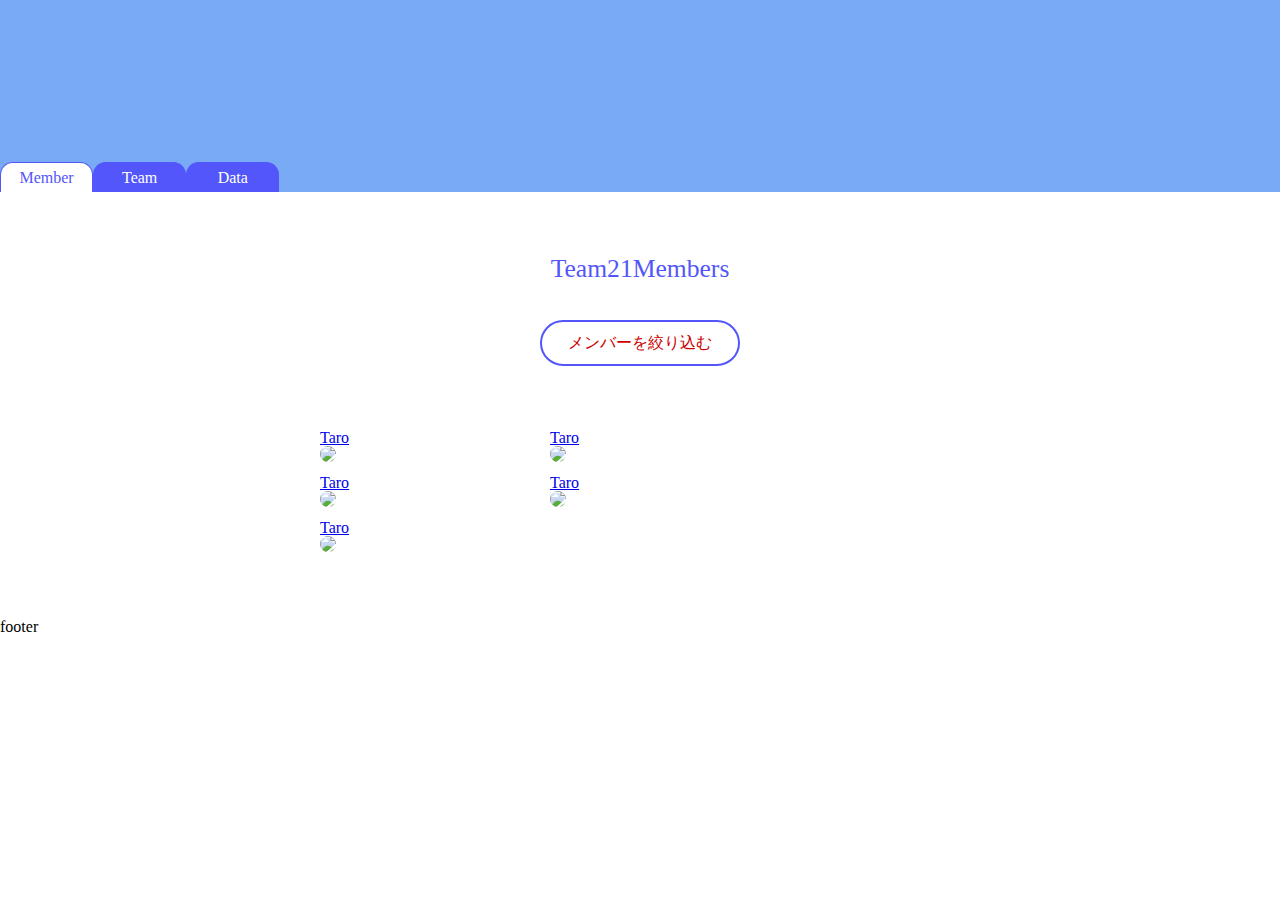
==== html/index.html @ c1cf06aa "Merge pull request #3 from maikawaoka/fix/carousel" ====
<!DOCTYPE html>
<html lang="ja">
<head>
  <meta charset="UTF-8">
  <meta name="description" content="シアトルコンサルティング内定者紹介サイト2021" />
  <meta name="keywords" content="シアトルコンサルティング,エンジニア,新卒,採用" />
  <meta name="viewport" content="width=device-width, initial-scale=1.0">
  <meta http-equiv="X-UA-Compatible" content="ie=edge">
  <title>内定者紹介サイト ｜ シアトルコンサルティング株式会社</title>
  <link href="https://fonts.googleapis.com/earlyaccess/notosansjp.css" rel="stylesheet">
  <link rel="stylesheet" href="../css/reset.css">
  <link rel="stylesheet" type="text/css" href="../css/slick.css"/>
  <link rel="stylesheet" type="text/css" href="../css/slick-theme.css"/>
  <link rel="stylesheet" href="../css/style.css">
</head>
<body>
  <!-- header -->
  <header>
    <!-- tab -->
    <div class="tab-area">
      <ul class="tab-group">
        <li id="tab1" class="tab is-active">Member</li>
        <li id="tab2" class="tab">Team</li>
        <li id="tab3" class="tab">Data</li>
      </ul>
    </div>
  </header>
  <!-- member -->
  <div class="tab-content is-show tab1">
    <!-- title -->
    <div class="title">Team21Members</div>
    <!-- filter -->
    <div class="filter-area">
      <div id="modal-open" class="filter-button">メンバーを絞り込む</div>
      <!-- modal -->
      <div id="modal-main">
        <button id="modal-close">閉じる</button>
        <div class="tag-title">出身</div>
        <ul class="tags">
          <li class="birthplace" id="hokkaido">北海道</li>
          <li class="birthplace" id="tohoku">東北</li>
          <li class="birthplace" id="kanto">関東</li>
          <li class="birthplace" id="chubu">中部</li>
          <li class="birthplace" id="kinki">近畿</li>
          <li class="birthplace" id="chugoku">中国</li>
          <li class="birthplace" id="shikoku">四国</li>
          <li class="birthplace" id="kyusyu">九州</li>
        </ul>
        <div class="tag-title">文理</div>
        <ul class="tags">
          <li class="bunri" id="bunkei">文系</li>
          <li class="bunri" id="rikei">理系</li>
        </ul>
        <div class="tag-title">プログラミング経験</div>
        <ul class="tags">
          <li class="programing" id="ari">あり</li>
          <li class="programing" id="nashi">なし</li>
        </ul>
        <button class="clear">条件をクリア</button>
        <button class="sort">該当メンバーを見る</button>
      </div>
    </div>
    <div class="filter-result">
      <a href="person/person01.html" class="member person-img kanto bunkei ari">
        <div class="person">
        <p class="member-name">Taro</p>
        </div>
        <img class="person-image" src="../image/person.png">
      </a>
      <a href="person/person01.html" class="member person-img kinki bunkei nashi">
        <div class="person">
        <p class="member-name">Taro</p>
        </div>
        <img class="person-image" src="../image/person.png">
      </a>
      <a href="person/person01.html" class="member person-img tohoku rikei ari">
        <div class="person">
        <p class="member-name">Taro</p>
        </div>
        <img class="person-image" src="../image/person.png">
      </a>
      <a href="person/person01.html" class="member person-img kanto rikei ari">
        <div class="person">
        <p class="member-name">Taro</p>
        </div>
        <img class="person-image" src="../image/person.png">
      </a>
      <a href="person/person01.html" class="member person-img kanto bunkei nashi">
        <div class="person">
        <p class="member-name">Taro</p>
        </div>
        <img class="person-image" src="../image/person.png">
      </a>
    </div>
  </div>
  <!-- team -->
  <div class="tab-content tab2">
    <div class="title">Team21Teams</div>
    <div class="team-list">
      <div class="team">
        <img class="team-image" src="../image/person.png">
        <a href="person/person01.html" class="go-details">
          <img src="../image/arrow_up.png">
        </a>
        <div class="explaination">
          <p class="team-name right">西日本</p>
          <p class="description">△△で〇〇なチームです！</p>
        </div>
      </div>
      <div class="team">
        <div class="explaination">
          <p class="team-name left">ぽんぽん本舗</p>
          <p class="description">△△で〇〇なチームです！</p>
        </div>
        <img class="team-image" src="../image/person.png">
        <a href="person/person01.html" class="go-details">
          <img src="../image/arrow_up.png">
        </a>
      </div>
      <div class="team">
        <img class="team-image" src="../image/person.png">
        <a href="person/person01.html" class="go-details">
          <img src="../image/arrow_up.png">
        </a>
        <div class="explaination">
          <p class="team-name right">Arcobaleno</p>
          <p class="description">△△で〇〇なチームです！</p>
        </div>
      </div>
      <div class="team">
        <div class="explaination">
          <p class="team-name left">Blueocean</p>
          <p class="description">△△で〇〇なチームです！</p>
        </div>
        <img class="team-image" src="../image/person.png">
        <a href="person/person01.html" class="go-details">
          <img src="../image/arrow_up.png">
        </a>
      </div>
      <div class="team">
        <img class="team-image" src="../image/person.png">
        <a href="person/person01.html" class="go-details">
          <img src="../image/arrow_up.png">
        </a>
        <div class="explaination">
          <p class="team-name right">きらきら星</p>
          <p class="description">△△で〇〇なチームです！</p>
        </div>
      </div>
      <div class="team">
        <div class="explaination">
          <p class="team-name left">世界進出</p>
          <p class="description">△△で〇〇なチームです！</p>
        </div>
        <img class="team-image" src="../image/person.png">
        <a href="person/person01.html" class="go-details">
          <img src="../image/arrow_up.png">
        </a>
      </div>
    </div>
    <!-- <div class="carousel-area">
      <ul class="center slider">
        <li><a href="#"><img src="../image/person.png" alt="image01"></a></li>
        <li><a href="#"><img src="../image/person.png" alt="image02"></a></li>
        <li><a href="#"><img src="../image/person.png" alt="image03"></a></li>
        <li><a href="#"><img src="../image/person.png" alt="image04"></a></li>
        <li><a href="#"><img src="../image/person.png" alt="image05"></a></li>
        <li><a href="#"><img src="../image/person.png" alt="image06"></a></li>
        <li><a href="#"><img src="../image/person.png" alt="image07"></a></li>
        <li><a href="#"><img src="../image/person.png" alt="image08"></a></li>
      </ul>
    </div> -->
    <section class="center slider">
      <div>
        <a href="#"><img src="../image/person.png" alt="image01"></a>
      </div>
      <div>
        <a href="#"><img src="../image/person.png" alt="image01"></a>
      </div>
      <div>
        <a href="#"><img src="../image/person.png" alt="image01"></a>
      </div>
      <div>
        <a href="#"><img src="../image/person.png" alt="image01"></a>
      </div>
      <div>
        <a href="#"><img src="../image/person.png" alt="image01"></a>
      </div>
      <!-- <div>
        <img src="http://placehold.it/350x300?text=6">
      </div>
      <div>
        <img src="http://placehold.it/350x300?text=7">
      </div>
      <div>
        <img src="http://placehold.it/350x300?text=8">
      </div>
      <div>
        <img src="http://placehold.it/350x300?text=9">
      </div> -->
    </section>
  </div>
  <!-- data -->
  <div class="tab-content tab3">
    <div class="title">Team21Data</div>
  </div>
  <a href="#" class="arrow-up">
    <img src="../image/arrow_up.png">
  </a>
  <!-- footer -->
  <footer>footer</footer>
  <script src="https://code.jquery.com/jquery-2.2.0.min.js" type="text/javascript"></script>
  <script type="text/javascript" src="../js/slick.js"></script>
  <script src="../js/common.js"></script>
</body>
</html>
---- css/style.css ----
/******************************************************************************
  header
*******************************************************************************/

header {
  height: 15vw;
  background-color: rgb(120, 170, 245);
  position: relative;
}

.tab-area {
  bottom: 0;
  position: absolute;
  left: 0;
}

.tab-group {
  display: flex;
}

.tab {
  display: flex;
  justify-content: center;
  width: calc(100% / 3);
  cursor: pointer;
  border: 0.1vw solid rgb(83, 86, 250);
  border-bottom: none;
  border-radius: 1vw 1vw 0 0;
  padding: 0.5vw 2vw;
  color: white;
  background: rgb(83, 86, 250);
}

.tab.is-active {
  color: rgb(83, 86, 250);
  background: white;
}

/******************************************************************************
  contents
*******************************************************************************/

.tab-content {
  height: 100%;
  display: none;
  margin: 5vw 25vw;
}

.tab-content.is-show {
  display: block;
}

.tab-content .title {
  display: flex;
  justify-content: center;
  font-size: 2vw;
  color: rgb(83, 86, 250);
}

/******************************************************************************
  member
*******************************************************************************/


.filter-area {
  display: flex;
  justify-content: center;
  margin: 3vw;
}

.filter-button {
  border: 0.2vw solid rgb(83, 86, 250);
  border-radius: 25vw;
  padding: 1vw 2vw;
}

.filter-result {
  margin-top: 5vw;
  gap: 10px;
  display: grid;
  grid-template-columns: repeat(auto-fill, 220px);
}

.person-image {
  width: 10vw;
  border-radius: 25vw;
}

/******************************************************************************
  team
*******************************************************************************/
.team {
  display: flex;
  position: relative;
}

.go-details {
  margin-top: 16vw;
}

.team-image {
  width: 20vw;
  border-radius: 25vw;
}

.explaination {
  width: 30vw;
  padding-top: 5vw;
  margin: 0 5vw!important;
  text-align: center;
  height: 10vw;
}

.description {
  margin-top: 1vw;
}

.team-image.right {
  display: inline-block;
  margin-left: 10vw!important;
}

/******************************************************************************
  common
*******************************************************************************/
.main {
  min-height: 100vh;
  background-color: gray;
  background-size: cover;
  position: fixed;
  z-index: 100;
  min-width: 100vw;
  transition: all 0.5s;
  font-size: 2vw;
}

.hoge {
  transition: all 0.5s;
  background-color: red !important;
}

.d-none {
  display: none !important;
}

#modal-open {
  color: #cc0000;
}

/* モーダル コンテンツエリア */
#modal-main {
  display: none;
  width: 50vw;
  height: 30vw;
  border-radius: 1vw;
  margin: 0;
  padding: 1vw;
  background-color: #ffffff;
  color: #666666;
  font-size: 15px;
  position: fixed;
  z-index: 2;
}

.tag-title {
  background: #EDEDED;
  border-radius: 0.5vw;
}

.tags {
  display: flex!important;
}

.tags > li {
  margin: 0.6vw 0.2vw;
  padding: 0.5vw 1vw;
  border: solid 1px #EDEDED;
  border-radius: 4vw;
  font-size: 15px;
}

.tags > li.is-selected {
  border: solid 1px rgb(198, 10, 10);
}

/* モーダル 背景エリア */
#modal-bg {
  display:none;
  width:100%;
  height:100%;
  background-color: rgba(0,0,0,0.5);
  position:fixed;
  top:0;
  left:0;
  z-index: 1;
}

.arrow-up {
  display: flex;
  justify-content: center;
  align-items: center;
  padding: 1vw;
  border: 2px solid;
  border-radius: 25vw;
  position: fixed;
  bottom: 2vw;
  right: 2vw;
  opacity: 0;
  transition: all 0.65s;
}

.arrow-up.active {
  opacity: 1;
  transition: all 0.65s;
}

/******************************************************************************
  slider
*******************************************************************************/

.slider {
  width: 50%;
  margin: 100px auto;
}

.slick-slide {
  margin: 0px 20px;
}

.slick-slide img {
  width: 100%;
}

.slick-prev:before,
.slick-next:before {
  color: black;
}


.slick-slide {
  transition: all ease-in-out .3s;
  opacity: .2;
}

.slick-active {
  opacity: .5;
}

.slick-current {
  opacity: 1;
}
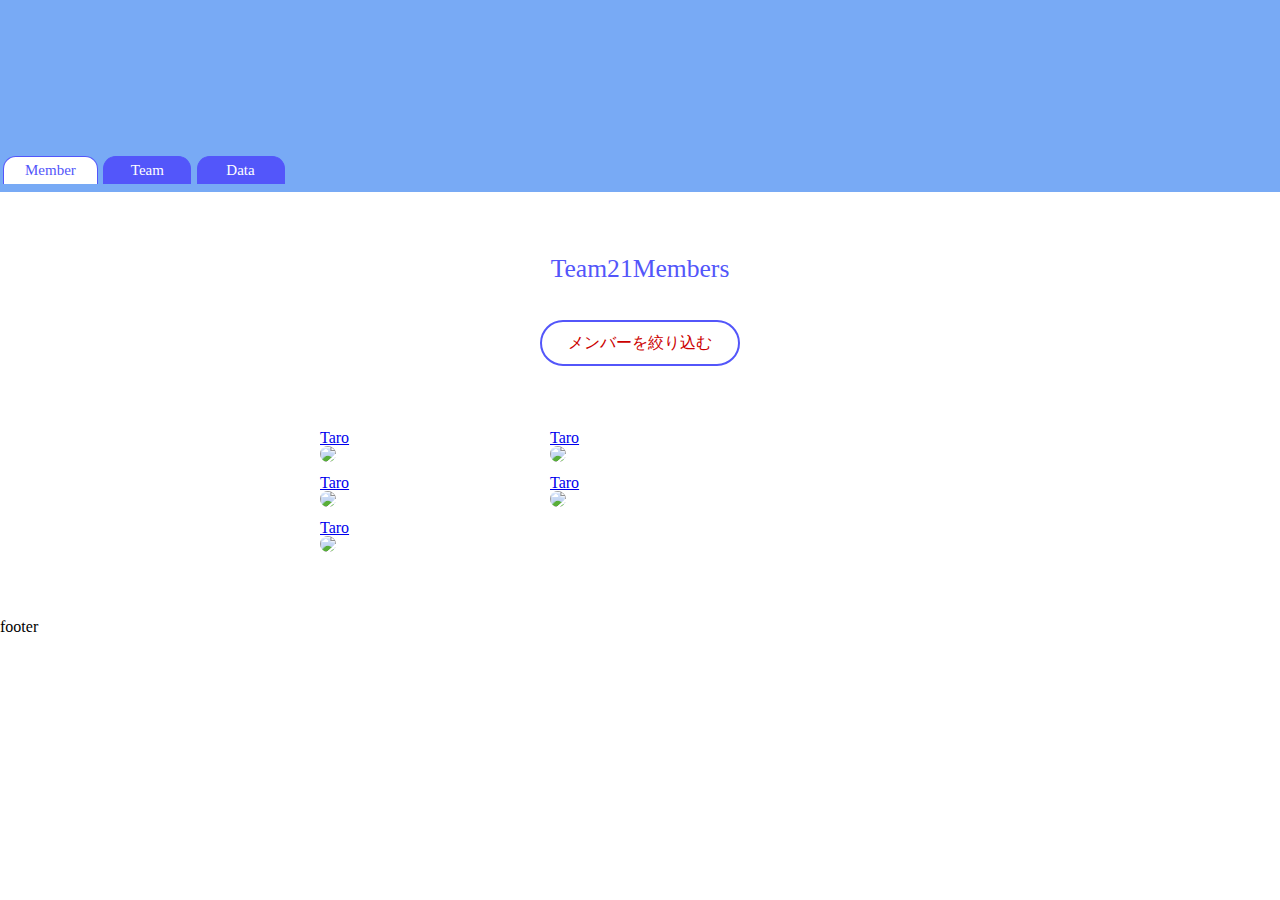
==== commit d3435ba8: "Revert "fix : carousel"" ====
--- a/html/index.html
+++ b/html/index.html
@@ -9,9 +9,9 @@
   <title>内定者紹介サイト ｜ シアトルコンサルティング株式会社</title>
   <link href="https://fonts.googleapis.com/earlyaccess/notosansjp.css" rel="stylesheet">
   <link rel="stylesheet" href="../css/reset.css">
+  <link rel="stylesheet" href="../css/style.css">
   <link rel="stylesheet" type="text/css" href="../css/slick.css"/>
   <link rel="stylesheet" type="text/css" href="../css/slick-theme.css"/>
-  <link rel="stylesheet" href="../css/style.css">
 </head>
 <body>
   <!-- header -->
@@ -158,47 +158,16 @@
         </a>
       </div>
     </div>
-    <!-- <div class="carousel-area">
-      <ul class="center slider">
-        <li><a href="#"><img src="../image/person.png" alt="image01"></a></li>
-        <li><a href="#"><img src="../image/person.png" alt="image02"></a></li>
-        <li><a href="#"><img src="../image/person.png" alt="image03"></a></li>
-        <li><a href="#"><img src="../image/person.png" alt="image04"></a></li>
-        <li><a href="#"><img src="../image/person.png" alt="image05"></a></li>
-        <li><a href="#"><img src="../image/person.png" alt="image06"></a></li>
-        <li><a href="#"><img src="../image/person.png" alt="image07"></a></li>
-        <li><a href="#"><img src="../image/person.png" alt="image08"></a></li>
-      </ul>
-    </div> -->
-    <section class="center slider">
-      <div>
-        <a href="#"><img src="../image/person.png" alt="image01"></a>
-      </div>
-      <div>
-        <a href="#"><img src="../image/person.png" alt="image01"></a>
-      </div>
-      <div>
-        <a href="#"><img src="../image/person.png" alt="image01"></a>
-      </div>
-      <div>
-        <a href="#"><img src="../image/person.png" alt="image01"></a>
-      </div>
-      <div>
-        <a href="#"><img src="../image/person.png" alt="image01"></a>
-      </div>
-      <!-- <div>
-        <img src="http://placehold.it/350x300?text=6">
-      </div>
-      <div>
-        <img src="http://placehold.it/350x300?text=7">
-      </div>
-      <div>
-        <img src="http://placehold.it/350x300?text=8">
-      </div>
-      <div>
-        <img src="http://placehold.it/350x300?text=9">
-      </div> -->
-    </section>
+    <ul class="slider">
+      <li><a href="#"><img src="../image/person.png" alt="image01"></a></li>
+      <li><a href="#"><img src="../image/person.png" alt="image02"></a></li>
+      <li><a href="#"><img src="../image/person.png" alt="image03"></a></li>
+      <li><a href="#"><img src="../image/person.png" alt="image04"></a></li>
+      <li><a href="#"><img src="../image/person.png" alt="image05"></a></li>
+      <li><a href="#"><img src="../image/person.png" alt="image06"></a></li>
+      <li><a href="#"><img src="../image/person.png" alt="image07"></a></li>
+      <li><a href="#"><img src="../image/person.png" alt="image08"></a></li>
+    </ul>
   </div>
   <!-- data -->
   <div class="tab-content tab3">
@@ -209,8 +178,8 @@
   </a>
   <!-- footer -->
   <footer>footer</footer>
-  <script src="https://code.jquery.com/jquery-2.2.0.min.js" type="text/javascript"></script>
-  <script type="text/javascript" src="../js/slick.js"></script>
+  <script src="https://ajax.googleapis.com/ajax/libs/jquery/3.2.1/jquery.min.js"></script>
+  <script type="text/javascript" src="../js/slick.min.js"></script>
   <script src="../js/common.js"></script>
 </body>
 </html>--- a/css/style.css
+++ b/css/style.css
@@ -171,15 +171,14 @@
   display: flex!important;
 }
 
-.tags > li {
+li {
   margin: 0.6vw 0.2vw;
   padding: 0.5vw 1vw;
   border: solid 1px #EDEDED;
   border-radius: 4vw;
   font-size: 15px;
 }
-
-.tags > li.is-selected {
+li.is-selected {
   border: solid 1px rgb(198, 10, 10);
 }
 
@@ -214,38 +213,21 @@
   transition: all 0.65s;
 }
 
-/******************************************************************************
-  slider
-*******************************************************************************/
-
-.slider {
-  width: 50%;
+.slider{
   margin: 100px auto;
-}
-
-.slick-slide {
-  margin: 0px 20px;
-}
-
-.slick-slide img {
+  width: 80%;
+  opacity: 0;
+  transition: 3s;
+}
+.slick-initialized{
+  opacity: 1
+}
+.slider img{
+  height: auto;
   width: 100%;
 }
-
+/*slick setting*/
 .slick-prev:before,
 .slick-next:before {
-  color: black;
-}
-
-
-.slick-slide {
-  transition: all ease-in-out .3s;
-  opacity: .2;
-}
-
-.slick-active {
-  opacity: .5;
-}
-
-.slick-current {
-  opacity: 1;
-}
+  color: #000 !important;
+}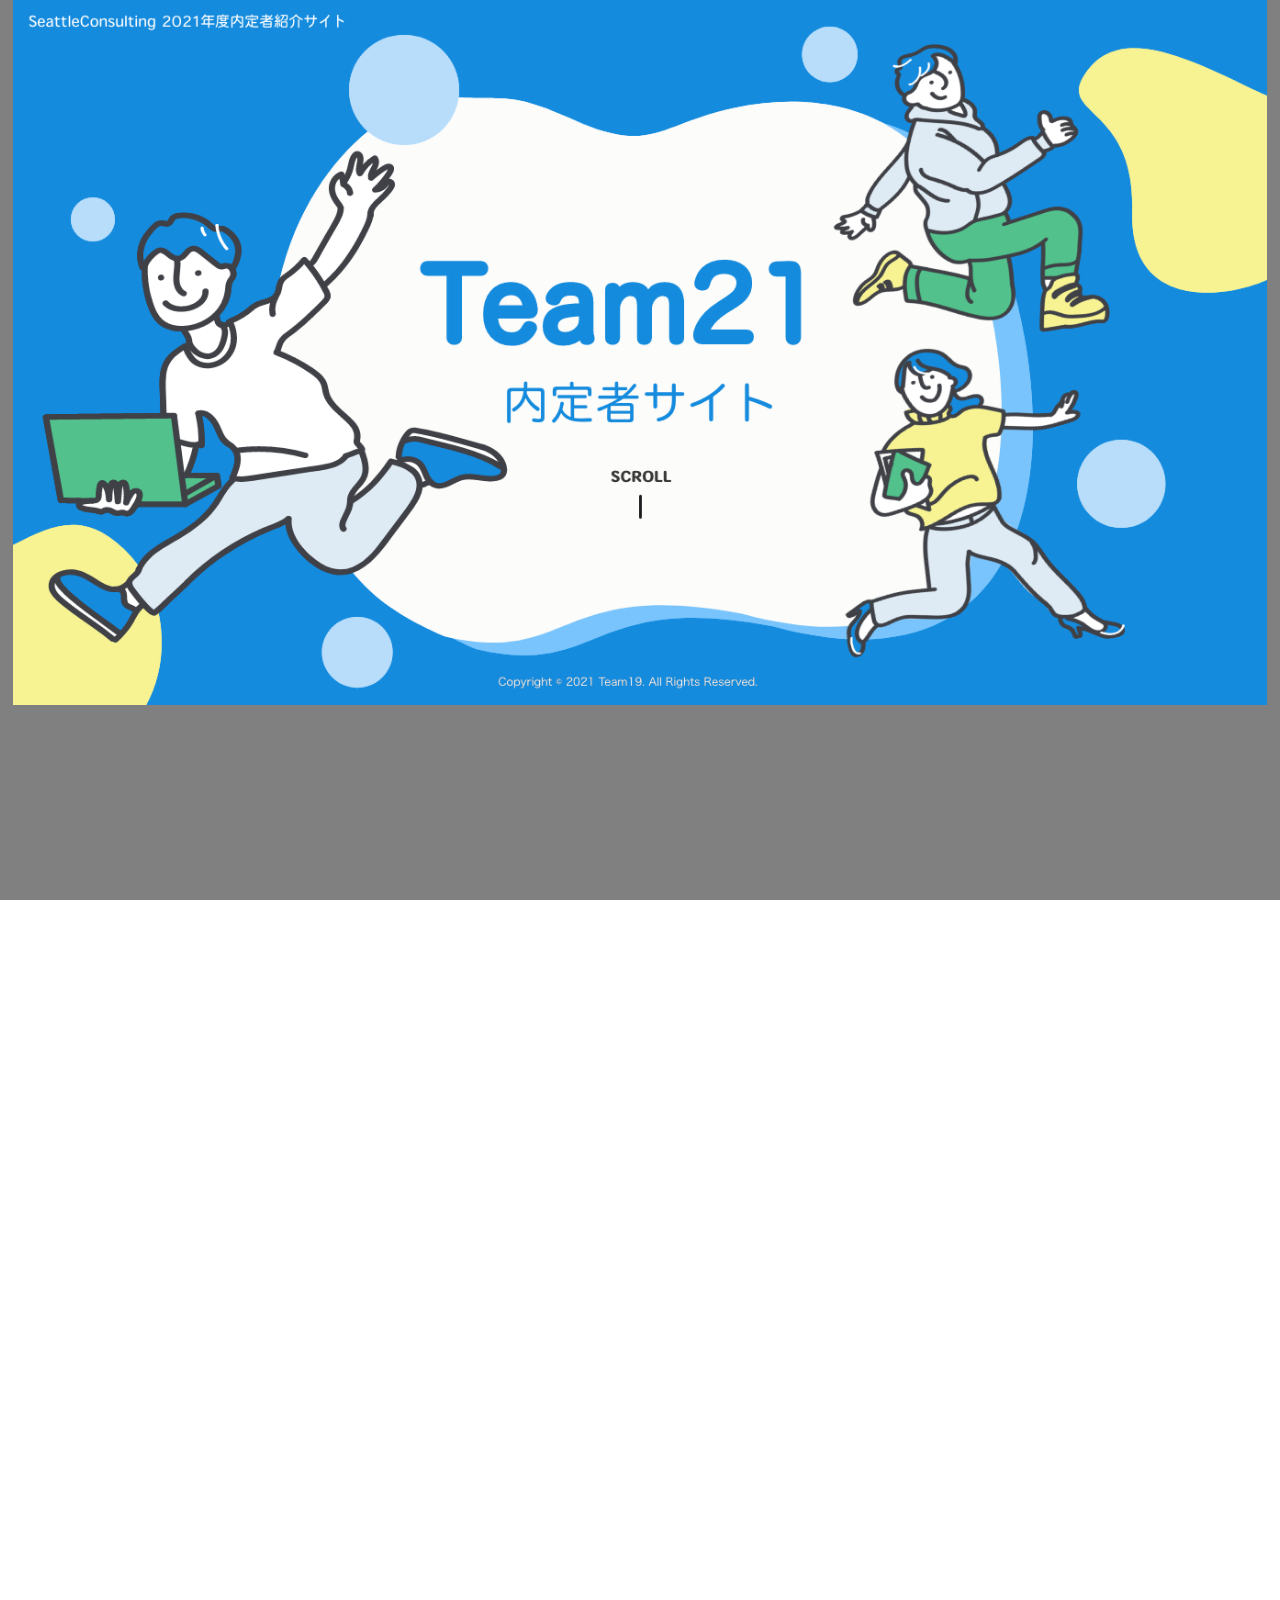
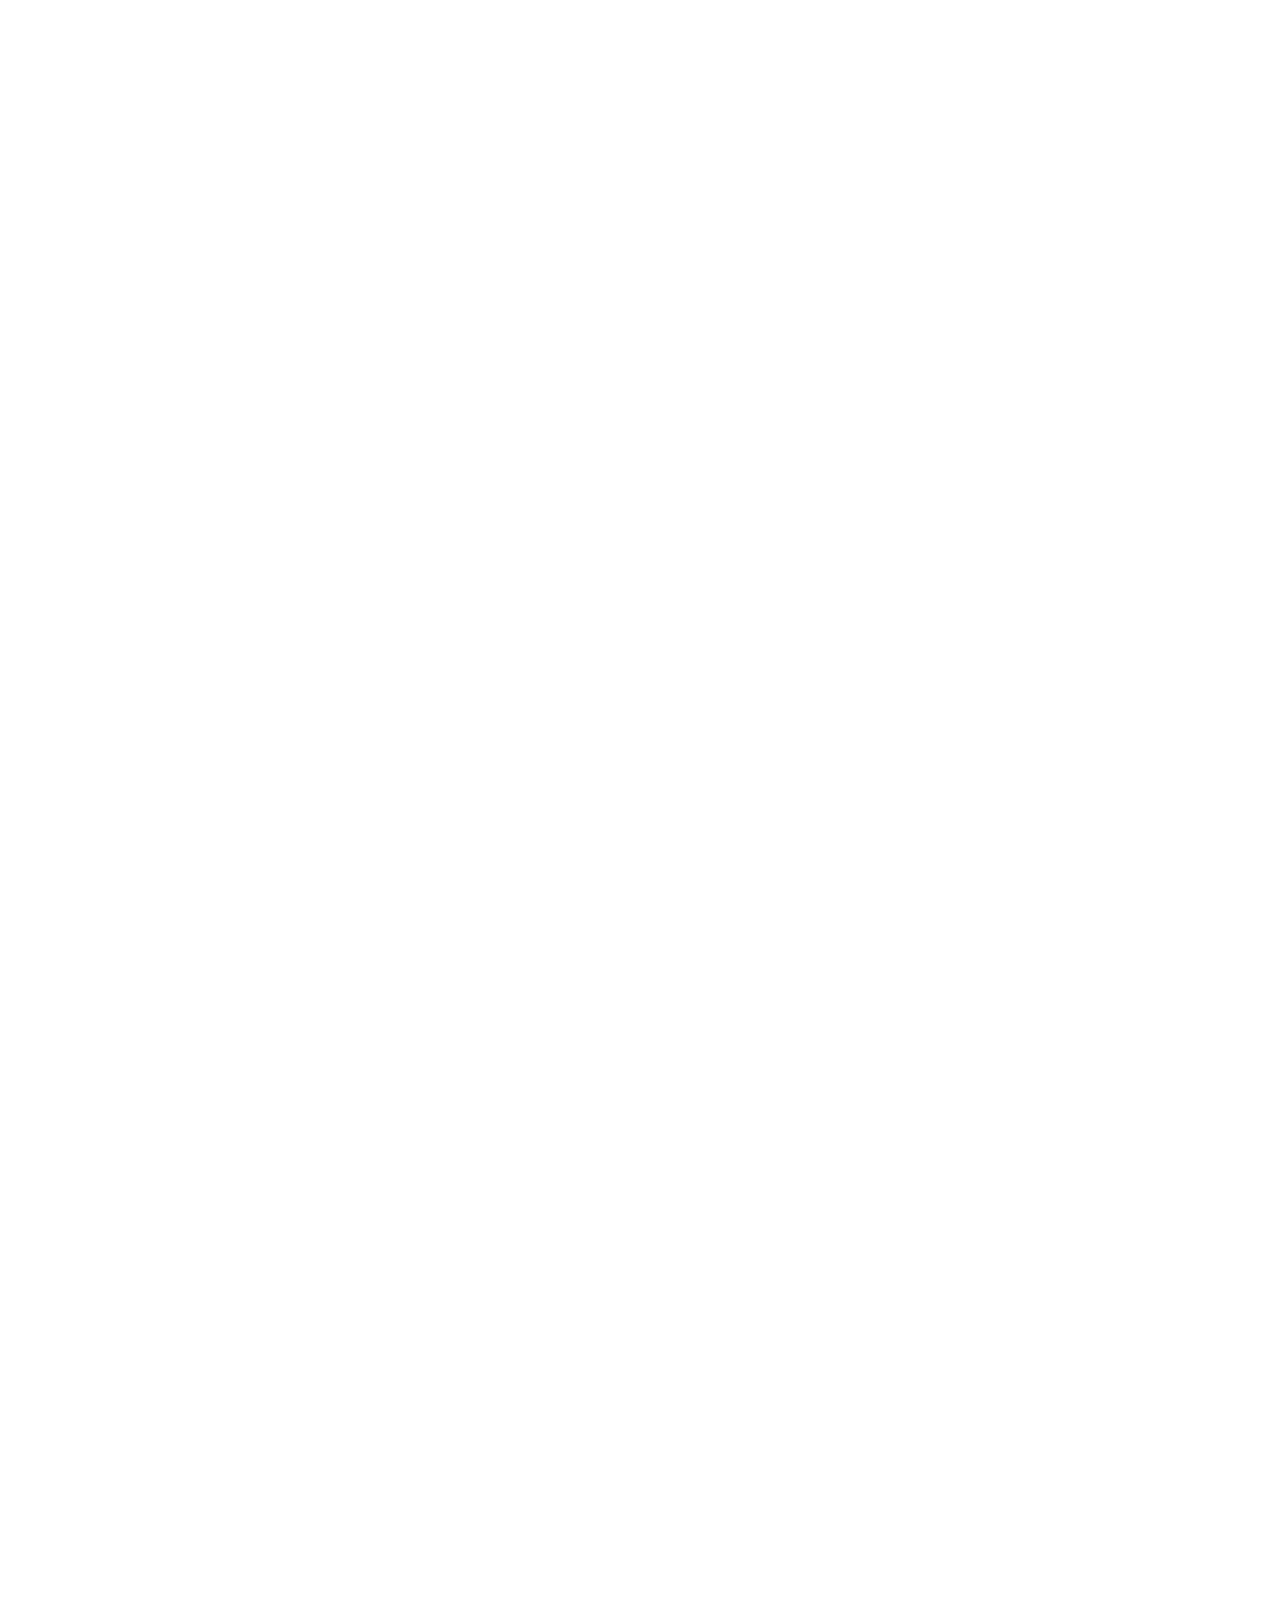
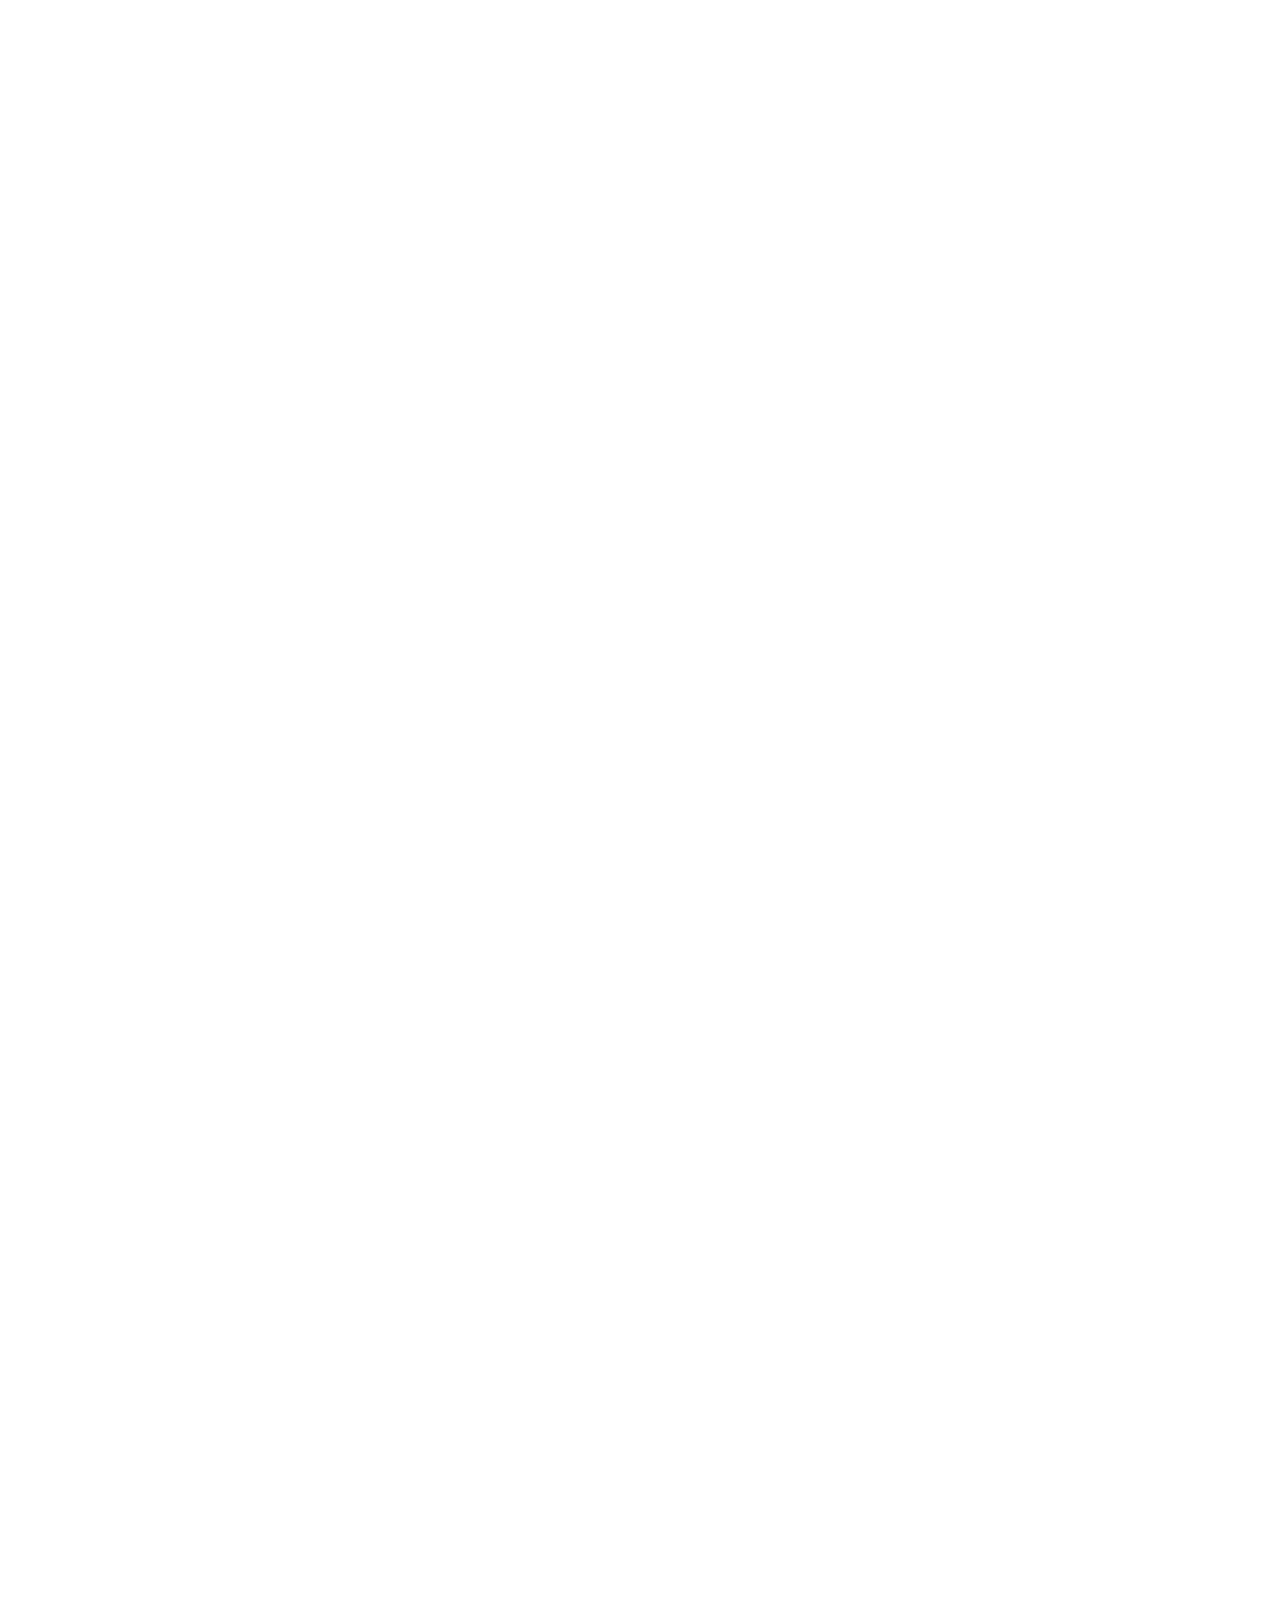
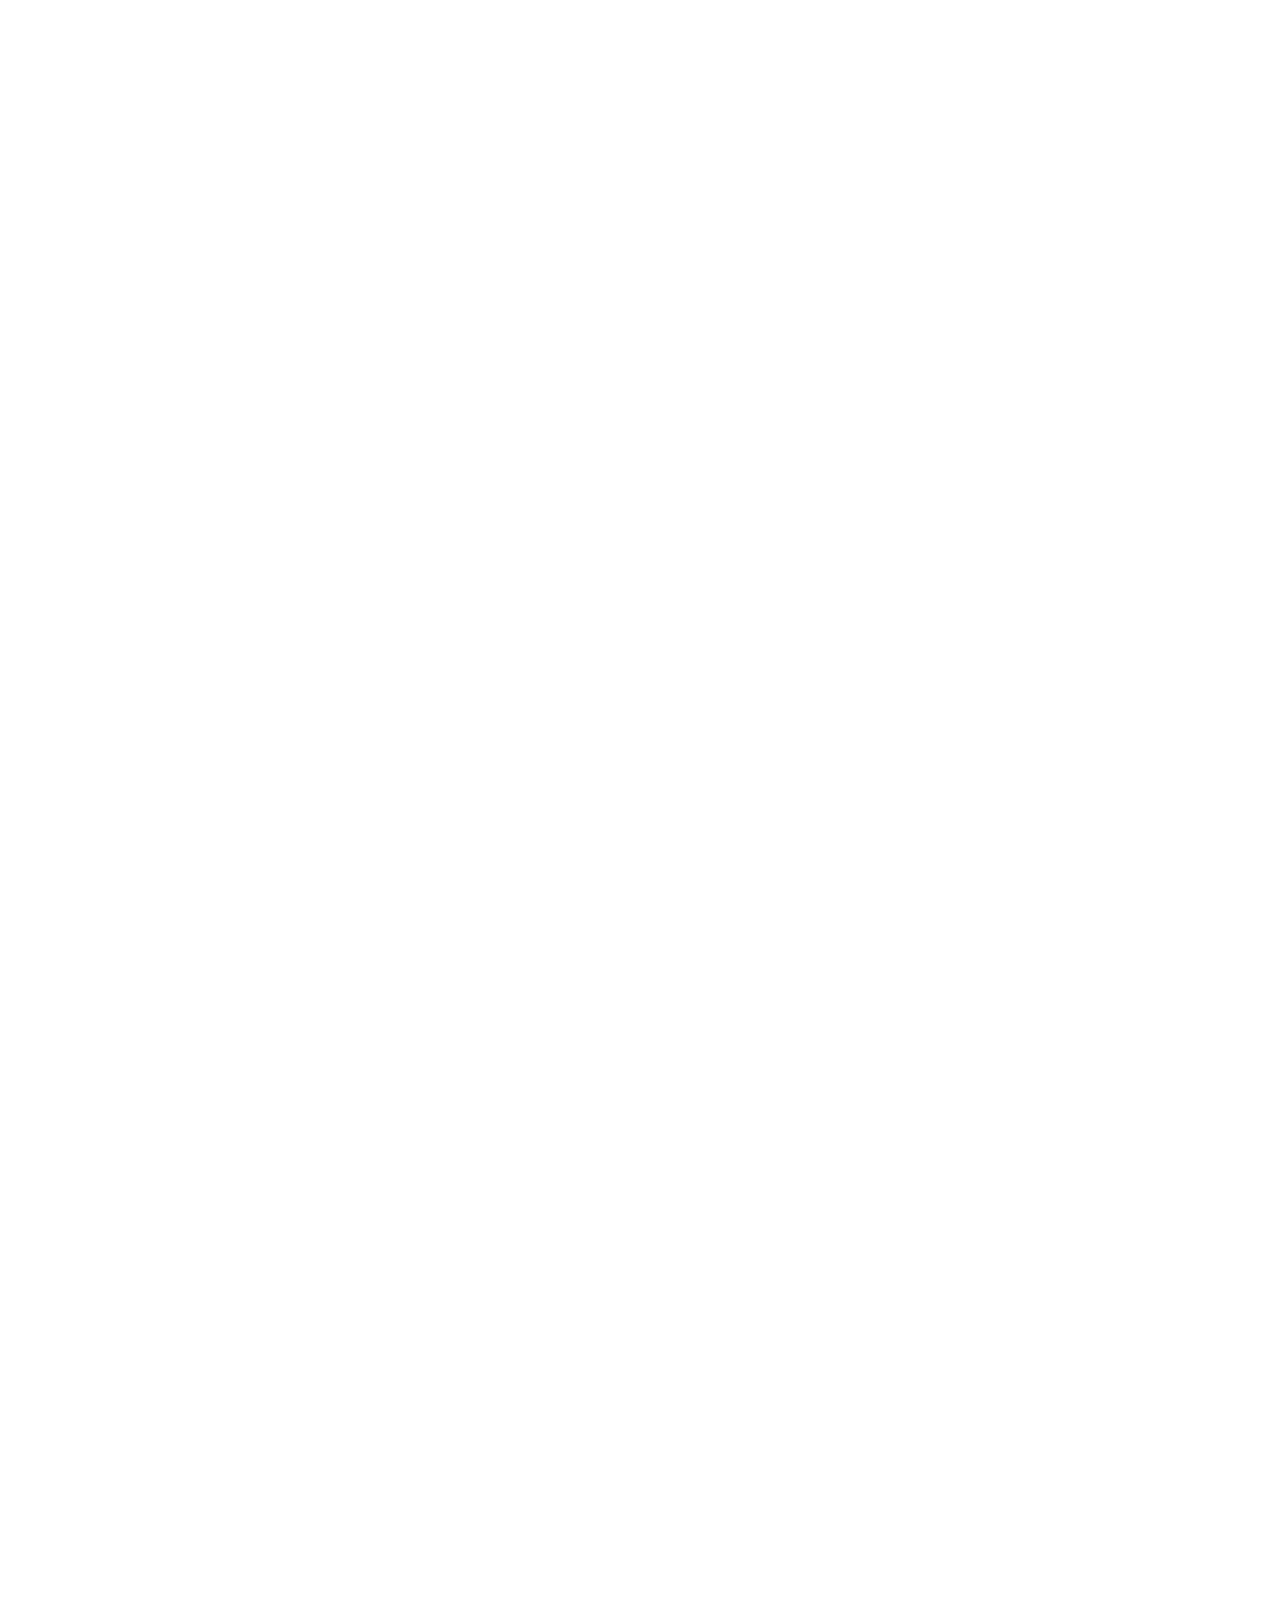
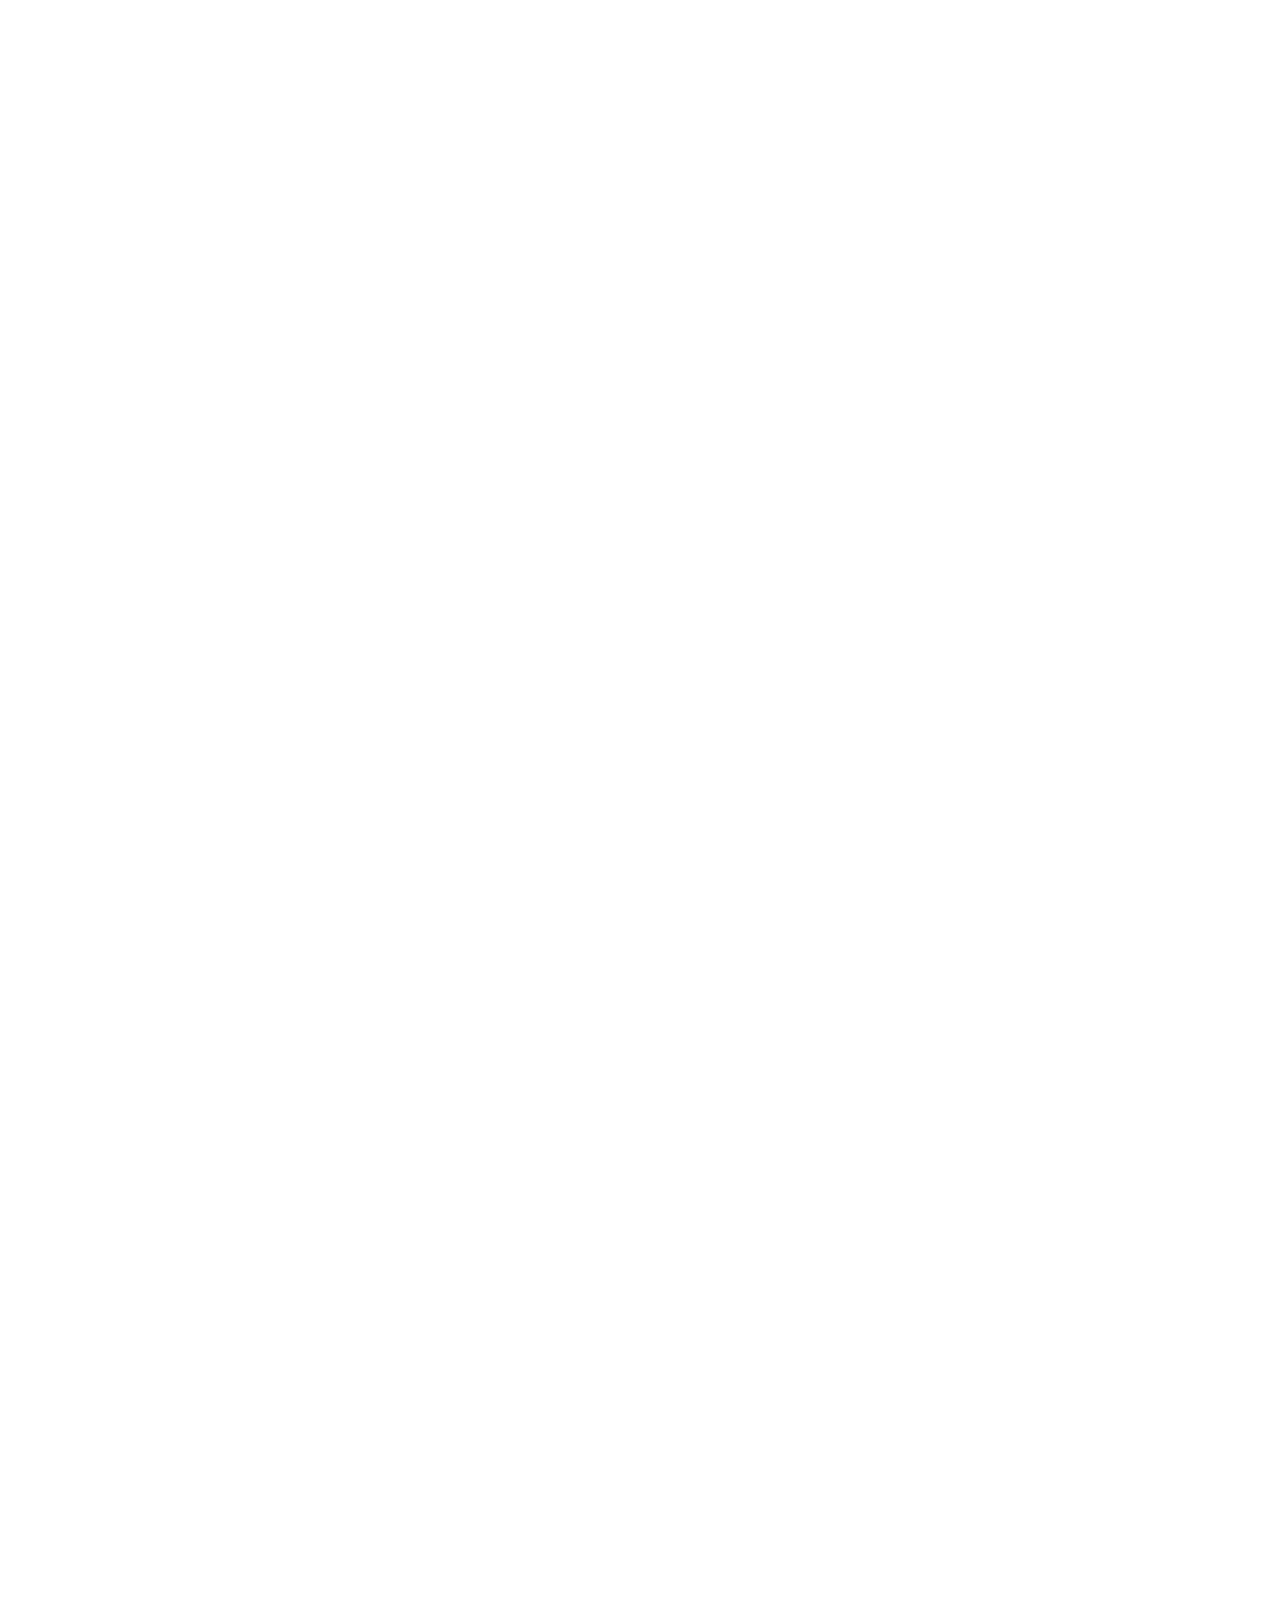
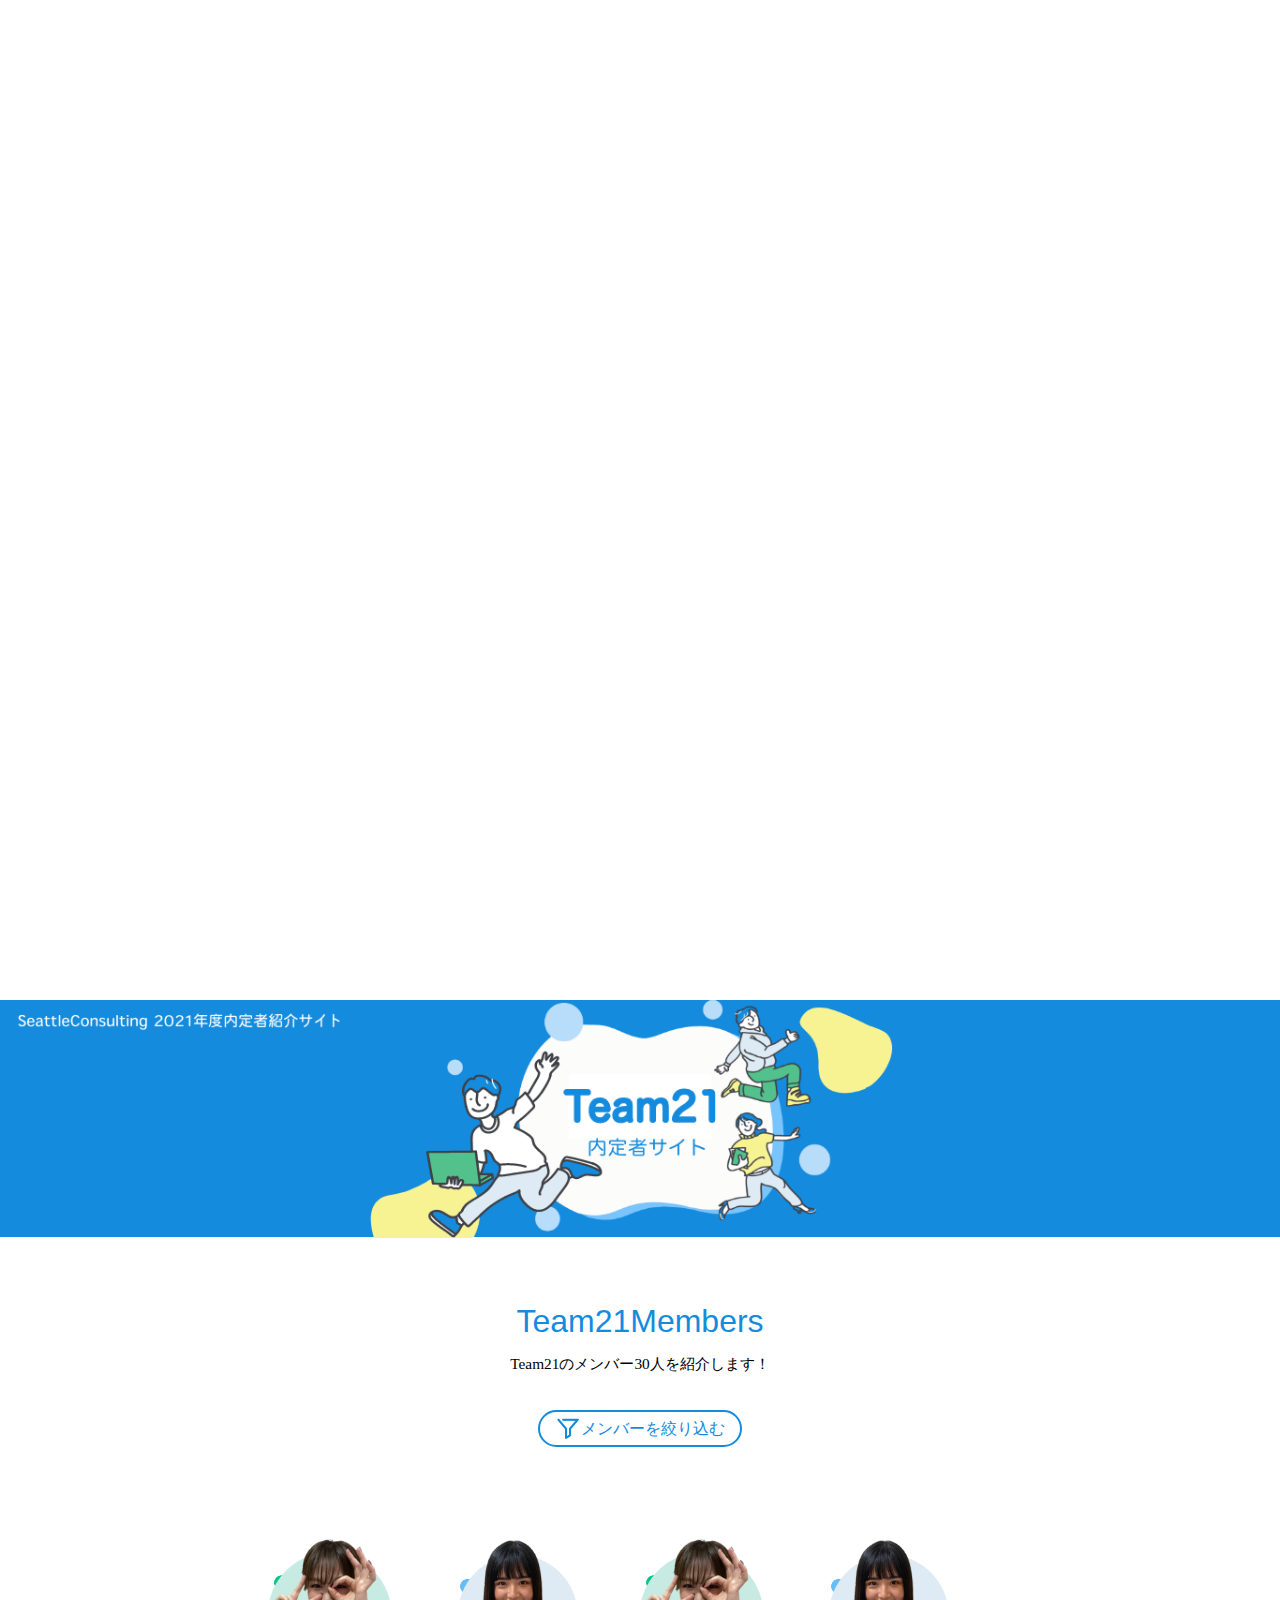
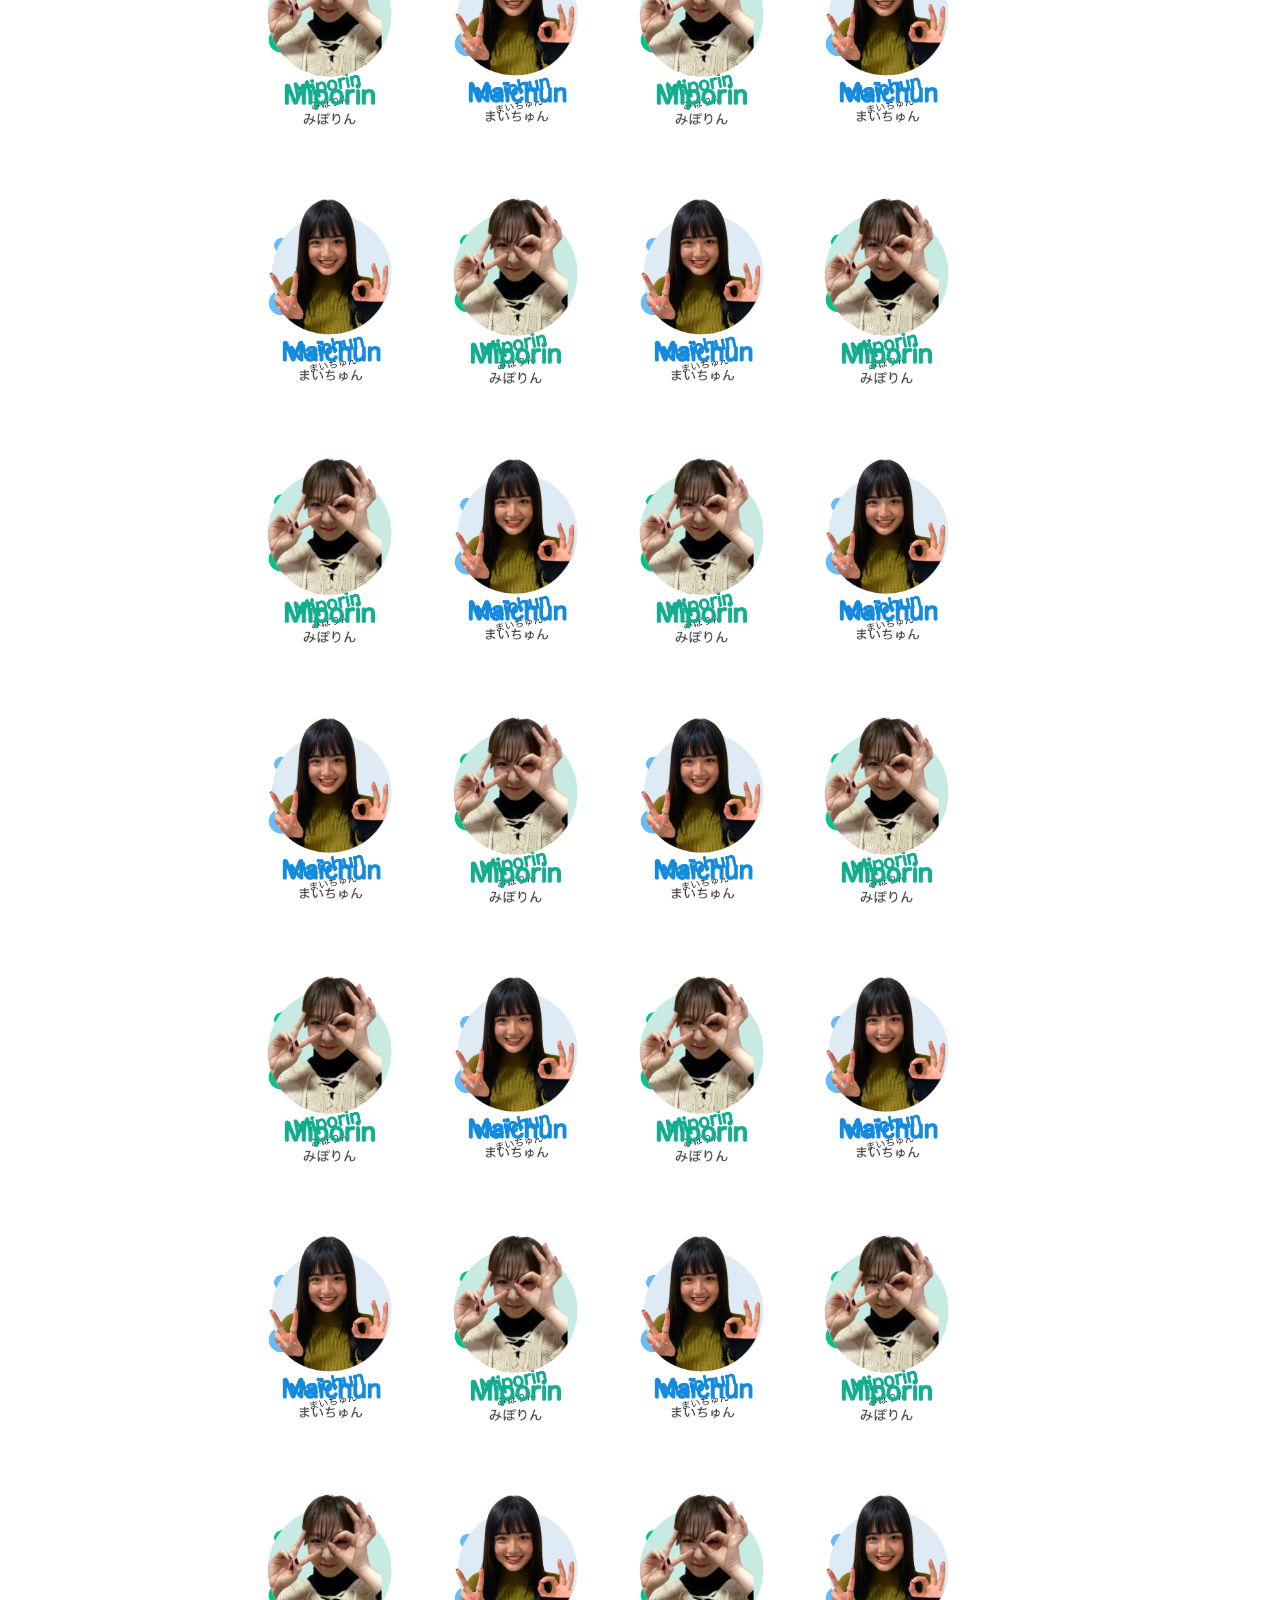
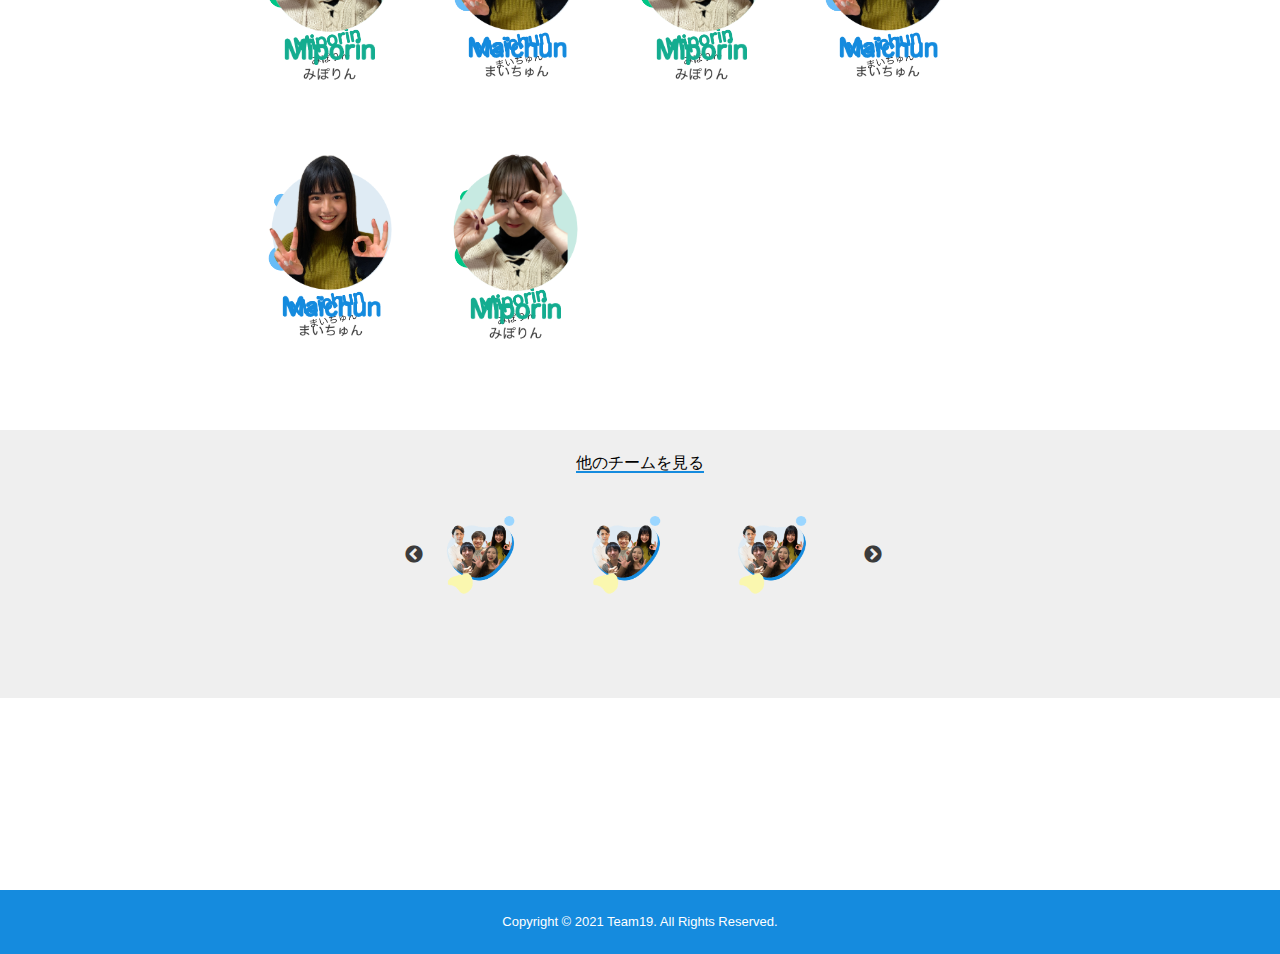
==== commit ab09fa4a: "Merge pull request #4 from maikawaoka/feature/Fix_style_Sort_delete" ====
--- a/html/index.html
+++ b/html/index.html
@@ -8,6 +8,7 @@
   <meta http-equiv="X-UA-Compatible" content="ie=edge">
   <title>内定者紹介サイト ｜ シアトルコンサルティング株式会社</title>
   <link href="https://fonts.googleapis.com/earlyaccess/notosansjp.css" rel="stylesheet">
+  <link rel="preconnect" href="https://fonts.gstatic.com">
   <link rel="stylesheet" href="../css/reset.css">
   <link rel="stylesheet" href="../css/style.css">
   <link rel="stylesheet" type="text/css" href="../css/slick.css"/>
@@ -15,7 +16,12 @@
 </head>
 <body>
   <!-- header -->
+  <div class="main">
+    <img class="main-image" src="../image/main.png">
+  </div>
+  <div class="aaa"></div>
   <header>
+    <img class="header-image" src="../image/header.png">
     <!-- tab -->
     <div class="tab-area">
       <ul class="tab-group">
@@ -29,132 +35,301 @@
   <div class="tab-content is-show tab1">
     <!-- title -->
     <div class="title">Team21Members</div>
+      <div class="title-description">Team21のメンバー30人を紹介します！ </div>
     <!-- filter -->
     <div class="filter-area">
-      <div id="modal-open" class="filter-button">メンバーを絞り込む</div>
+      <div class="modal-open">
+        <img class="sort-icon" src="../image/sort.png">
+        <div class="sort-title">メンバーを絞り込む</div>
+      </div>
       <!-- modal -->
       <div id="modal-main">
-        <button id="modal-close">閉じる</button>
-        <div class="tag-title">出身</div>
-        <ul class="tags">
-          <li class="birthplace" id="hokkaido">北海道</li>
-          <li class="birthplace" id="tohoku">東北</li>
-          <li class="birthplace" id="kanto">関東</li>
-          <li class="birthplace" id="chubu">中部</li>
-          <li class="birthplace" id="kinki">近畿</li>
-          <li class="birthplace" id="chugoku">中国</li>
-          <li class="birthplace" id="shikoku">四国</li>
-          <li class="birthplace" id="kyusyu">九州</li>
-        </ul>
-        <div class="tag-title">文理</div>
-        <ul class="tags">
-          <li class="bunri" id="bunkei">文系</li>
-          <li class="bunri" id="rikei">理系</li>
-        </ul>
-        <div class="tag-title">プログラミング経験</div>
-        <ul class="tags">
-          <li class="programing" id="ari">あり</li>
-          <li class="programing" id="nashi">なし</li>
-        </ul>
-        <button class="clear">条件をクリア</button>
-        <button class="sort">該当メンバーを見る</button>
+        <img id="modal-close" src="../image/close.png"></img>
+          <div class="sort-contents"></div>
+            <div class="modal-title">メンバーを絞り込む</div>
+            <div class="tag-title">出身</div>
+            <ul class="tags">
+              <li class="birthplace" id="hokkaido">北海道</li>
+              <li class="birthplace" id="tohoku">東北</li>
+              <li class="birthplace" id="kanto">関東</li>
+              <li class="birthplace" id="chubu">中部</li>
+              <li class="birthplace" id="kinki">近畿</li>
+              <li class="birthplace" id="chugoku">中国</li>
+              <li class="birthplace" id="shikoku">四国</li>
+              <li class="birthplace" id="kyusyu">九州</li>
+            </ul>
+            <div class="tag-title">文理</div>
+            <ul class="tags">
+              <li class="bunri" id="bunkei">文系</li>
+              <li class="bunri" id="rikei">理系</li>
+            </ul>
+            <div class="tag-title">プログラミング経験</div>
+            <ul class="tags">
+              <li class="programing" id="ari">あり</li>
+              <li class="programing" id="nashi">なし</li>
+            </ul>
+            <div class ="buttons">
+              <button class="clear">条件をクリア</button>
+              <button class="sort">該当メンバーを見る</button>
+            </div>
+          </div>
       </div>
     </div>
     <div class="filter-result">
       <a href="person/person01.html" class="member person-img kanto bunkei ari">
         <div class="person">
-        <p class="member-name">Taro</p>
-        </div>
-        <img class="person-image" src="../image/person.png">
-      </a>
-      <a href="person/person01.html" class="member person-img kinki bunkei nashi">
-        <div class="person">
-        <p class="member-name">Taro</p>
-        </div>
-        <img class="person-image" src="../image/person.png">
-      </a>
-      <a href="person/person01.html" class="member person-img tohoku rikei ari">
-        <div class="person">
-        <p class="member-name">Taro</p>
-        </div>
-        <img class="person-image" src="../image/person.png">
-      </a>
-      <a href="person/person01.html" class="member person-img kanto rikei ari">
-        <div class="person">
-        <p class="member-name">Taro</p>
-        </div>
-        <img class="person-image" src="../image/person.png">
-      </a>
-      <a href="person/person01.html" class="member person-img kanto bunkei nashi">
-        <div class="person">
-        <p class="member-name">Taro</p>
-        </div>
-        <img class="person-image" src="../image/person.png">
-      </a>
+          <img src="../image/person-ex1-hover.png">
+          <img src="../image/person-ex1.png">
+        </div>
+      </a>
+      <a href="person/person01.html" class="member person-img kinki bunkei nashi">
+        <div class="person">
+          <img src="../image/person-ex2-hover.png">
+          <img src="../image/person-ex2.png">
+        </div>
+      </a>
+      <a href="person/person01.html" class="member person-img tohoku rikei ari">
+        <div class="person">
+          <img src="../image/person-ex1-hover.png">
+          <img src="../image/person-ex1.png">
+        </div>
+      </a>
+      <a href="person/person01.html" class="member person-img kanto rikei ari">
+        <div class="person">
+          <img src="../image/person-ex2-hover.png">
+          <img src="../image/person-ex2.png">
+        </div>
+      <a href="person/person01.html" class="member person-img kanto bunkei ari">
+        <div class="person">
+          <img src="../image/person-ex2-hover.png">
+          <img src="../image/person-ex2.png">
+        </div>
+      </a>
+      <a href="person/person01.html" class="member person-img kinki bunkei nashi">
+        <div class="person">
+          <img src="../image/person-ex1-hover.png">
+          <img src="../image/person-ex1.png">
+        </div>
+      </a>
+      <a href="person/person01.html" class="member person-img tohoku rikei ari">
+        <div class="person">
+          <img src="../image/person-ex2-hover.png">
+          <img src="../image/person-ex2.png">
+        </div>
+      </a>
+      <a href="person/person01.html" class="member person-img kanto rikei ari">
+        <div class="person">
+          <img src="../image/person-ex1-hover.png">
+          <img src="../image/person-ex1.png">
+        </div>
+      </a>
+      <a href="person/person01.html" class="member person-img kanto bunkei ari">
+        <div class="person">
+          <img src="../image/person-ex1-hover.png">
+          <img src="../image/person-ex1.png">
+        </div>
+      </a>
+      <a href="person/person01.html" class="member person-img kinki bunkei nashi">
+        <div class="person">
+          <img src="../image/person-ex2-hover.png">
+          <img src="../image/person-ex2.png">
+        </div>
+      </a>
+      <a href="person/person01.html" class="member person-img tohoku rikei ari">
+        <div class="person">
+          <img src="../image/person-ex1-hover.png">
+          <img src="../image/person-ex1.png">
+        </div>
+      </a>
+      <a href="person/person01.html" class="member person-img kanto rikei ari">
+        <div class="person">
+          <img src="../image/person-ex2-hover.png">
+          <img src="../image/person-ex2.png">
+        </div>
+      <a href="person/person01.html" class="member person-img kanto bunkei ari">
+        <div class="person">
+          <img src="../image/person-ex2-hover.png">
+          <img src="../image/person-ex2.png">
+        </div>
+      </a>
+      <a href="person/person01.html" class="member person-img kinki bunkei nashi">
+        <div class="person">
+          <img src="../image/person-ex1-hover.png">
+          <img src="../image/person-ex1.png">
+        </div>
+      </a>
+      <a href="person/person01.html" class="member person-img tohoku rikei ari">
+        <div class="person">
+          <img src="../image/person-ex2-hover.png">
+          <img src="../image/person-ex2.png">
+        </div>
+      </a>
+      <a href="person/person01.html" class="member person-img kanto rikei ari">
+        <div class="person">
+          <img src="../image/person-ex1-hover.png">
+          <img src="../image/person-ex1.png">
+        </div>
+      </a>
+      <a href="person/person01.html" class="member person-img kanto bunkei ari">
+        <div class="person">
+          <img src="../image/person-ex1-hover.png">
+          <img src="../image/person-ex1.png">
+        </div>
+      </a>
+      <a href="person/person01.html" class="member person-img kinki bunkei nashi">
+        <div class="person">
+          <img src="../image/person-ex2-hover.png">
+          <img src="../image/person-ex2.png">
+        </div>
+      </a>
+      <a href="person/person01.html" class="member person-img tohoku rikei ari">
+        <div class="person">
+          <img src="../image/person-ex1-hover.png">
+          <img src="../image/person-ex1.png">
+        </div>
+      </a>
+      <a href="person/person01.html" class="member person-img kanto rikei ari">
+        <div class="person">
+          <img src="../image/person-ex2-hover.png">
+          <img src="../image/person-ex2.png">
+        </div>
+      <a href="person/person01.html" class="member person-img kanto bunkei ari">
+        <div class="person">
+          <img src="../image/person-ex2-hover.png">
+          <img src="../image/person-ex2.png">
+        </div>
+      </a>
+      <a href="person/person01.html" class="member person-img kinki bunkei nashi">
+        <div class="person">
+          <img src="../image/person-ex1-hover.png">
+          <img src="../image/person-ex1.png">
+        </div>
+      </a>
+      <a href="person/person01.html" class="member person-img tohoku rikei ari">
+        <div class="person">
+          <img src="../image/person-ex2-hover.png">
+          <img src="../image/person-ex2.png">
+        </div>
+      </a>
+      <a href="person/person01.html" class="member person-img kanto rikei ari">
+        <div class="person">
+          <img src="../image/person-ex1-hover.png">
+          <img src="../image/person-ex1.png">
+        </div>
+      </a>
+      <a href="person/person01.html" class="member person-img kanto bunkei ari">
+        <div class="person">
+          <img src="../image/person-ex1-hover.png">
+          <img src="../image/person-ex1.png">
+        </div>
+      </a>
+      <a href="person/person01.html" class="member person-img kinki bunkei nashi">
+        <div class="person">
+          <img src="../image/person-ex2-hover.png">
+          <img src="../image/person-ex2.png">
+        </div>
+      </a>
+      <a href="person/person01.html" class="member person-img tohoku rikei ari">
+        <div class="person">
+          <img src="../image/person-ex1-hover.png">
+          <img src="../image/person-ex1.png">
+        </div>
+      </a>
+      <a href="person/person01.html" class="member person-img kanto rikei ari">
+        <div class="person">
+          <img src="../image/person-ex2-hover.png">
+          <img src="../image/person-ex2.png">
+        </div>
+      <a href="person/person01.html" class="member person-img kanto bunkei ari">
+        <div class="person">
+          <img src="../image/person-ex2-hover.png">
+          <img src="../image/person-ex2.png">
+        </div>
+      </a>
+      <a href="person/person01.html" class="member person-img kinki bunkei nashi">
+        <div class="person">
+          <img src="../image/person-ex1-hover.png">
+          <img src="../image/person-ex1.png">
+        </div>
+      </a>
+    </div>
+    <div class="slider-contents">
+      <div class="explaination">他のチームを見る</div>
+      <ul class="slider">
+        <li><a href="#"><img src="../image/team-a.png" alt="image01"></a></li>
+        <li><a href="#"><img src="../image/team-a.png" alt="image02"></a></li>
+        <li><a href="#"><img src="../image/team-a.png" alt="image03"></a></li>
+        <li><a href="#"><img src="../image/team-a.png" alt="image04"></a></li>
+        <li><a href="#"><img src="../image/team-a.png" alt="image05"></a></li>
+        <li><a href="#"><img src="../image/team-a.png" alt="image06"></a></li>
+        <li><a href="#"><img src="../image/team-a.png" alt="image07"></a></li>
+        <li><a href="#"><img src="../image/team-a.png" alt="image08"></a></li>
+      </ul>
     </div>
   </div>
+
   <!-- team -->
   <div class="tab-content tab2">
     <div class="title">Team21Teams</div>
     <div class="team-list">
-      <div class="team">
-        <img class="team-image" src="../image/person.png">
-        <a href="person/person01.html" class="go-details">
-          <img src="../image/arrow_up.png">
-        </a>
-        <div class="explaination">
-          <p class="team-name right">西日本</p>
-          <p class="description">△△で〇〇なチームです！</p>
-        </div>
-      </div>
-      <div class="team">
-        <div class="explaination">
-          <p class="team-name left">ぽんぽん本舗</p>
-          <p class="description">△△で〇〇なチームです！</p>
-        </div>
-        <img class="team-image" src="../image/person.png">
-        <a href="person/person01.html" class="go-details">
-          <img src="../image/arrow_up.png">
-        </a>
-      </div>
-      <div class="team">
-        <img class="team-image" src="../image/person.png">
-        <a href="person/person01.html" class="go-details">
-          <img src="../image/arrow_up.png">
-        </a>
-        <div class="explaination">
-          <p class="team-name right">Arcobaleno</p>
-          <p class="description">△△で〇〇なチームです！</p>
-        </div>
-      </div>
-      <div class="team">
-        <div class="explaination">
-          <p class="team-name left">Blueocean</p>
-          <p class="description">△△で〇〇なチームです！</p>
-        </div>
-        <img class="team-image" src="../image/person.png">
-        <a href="person/person01.html" class="go-details">
-          <img src="../image/arrow_up.png">
-        </a>
-      </div>
-      <div class="team">
-        <img class="team-image" src="../image/person.png">
-        <a href="person/person01.html" class="go-details">
-          <img src="../image/arrow_up.png">
-        </a>
-        <div class="explaination">
-          <p class="team-name right">きらきら星</p>
-          <p class="description">△△で〇〇なチームです！</p>
-        </div>
-      </div>
-      <div class="team">
-        <div class="explaination">
-          <p class="team-name left">世界進出</p>
-          <p class="description">△△で〇〇なチームです！</p>
-        </div>
-        <img class="team-image" src="../image/person.png">
-        <a href="person/person01.html" class="go-details">
-          <img src="../image/arrow_up.png">
+      <div class="team left">
+        <img class="team-image" src="../image/team-a.png">
+        <a href="person/person01.html" class="go-details">
+          <img class="go-image" src="../image/go-details.png">
+        </a>
+        <div class="explaination">
+          <p class="team-name">西日本</p>
+          <p class="description">△△で〇〇なチームです！</p>
+        </div>
+      </div>
+      <div class="team right">
+        <div class="explaination">
+          <p class="team-name">ぽんぽん本舗</p>
+          <p class="description">△△で〇〇なチームです！</p>
+        </div>
+        <img class="team-image" src="../image/team-a.png">
+        <a href="person/person01.html" class="go-details">
+          <img class="go-image" src="../image/go-details.png">
+        </a>
+      </div>
+      <div class="team left">
+        <img class="team-image" src="../image/team-a.png">
+        <a href="person/person01.html" class="go-details">
+          <img class="go-image" src="../image/go-details.png">
+        </a>
+        <div class="explaination">
+          <p class="team-name">Arcobaleno</p>
+          <p class="description">△△で〇〇なチームです！</p>
+        </div>
+      </div>
+      <div class="team right">
+        <div class="explaination">
+          <p class="team-name">Blueocean</p>
+          <p class="description">△△で〇〇なチームです！</p>
+        </div>
+        <img class="team-image" src="../image/team-a.png">
+        <a href="person/person01.html" class="go-details">
+          <img class="go-image" src="../image/go-details.png">
+        </a>
+      </div>
+      <div class="team left">
+        <img class="team-image" src="../image/team-a.png">
+        <a href="person/person01.html" class="go-details">
+          <img class="go-image" src="../image/go-details.png">
+        </a>
+        <div class="explaination">
+          <p class="team-name">きらきら星</p>
+          <p class="description">△△で〇〇なチームです！</p>
+        </div>
+      </div>
+      <div class="team right">
+        <div class="explaination">
+          <p class="team-name">世界進出</p>
+          <p class="description">△△で〇〇なチームです！</p>
+        </div>
+        <img class="team-image" src="../image/team-a.png">
+        <a href="person/person01.html" class="go-details">
+          <img class="go-image" src="../image/go-details.png">
         </a>
       </div>
     </div>
@@ -174,10 +349,10 @@
     <div class="title">Team21Data</div>
   </div>
   <a href="#" class="arrow-up">
-    <img src="../image/arrow_up.png">
+    <img class ="arrow-up-img" src="../image/arrow-up.png">
   </a>
   <!-- footer -->
-  <footer>footer</footer>
+  <footer>Copyright © 2021 Team19. All Rights Reserved.</footer>
   <script src="https://ajax.googleapis.com/ajax/libs/jquery/3.2.1/jquery.min.js"></script>
   <script type="text/javascript" src="../js/slick.min.js"></script>
   <script src="../js/common.js"></script>
--- a/css/style.css
+++ b/css/style.css
@@ -1,17 +1,27 @@
+/******************************************************************************
+  main
+*******************************************************************************/
+.aaa {
+  height: 1000vh;
+}
+
+.main-image {
+  width: 98%;
+  margin-left: 1vw;
+}
+
 /******************************************************************************
   header
 *******************************************************************************/
 
-header {
-  height: 15vw;
-  background-color: rgb(120, 170, 245);
-  position: relative;
+.header-image {
+  width: 100%;
 }
 
 .tab-area {
-  bottom: 0;
+  top: 0;
   position: absolute;
-  left: 0;
+  right: 1vw;
 }
 
 .tab-group {
@@ -23,16 +33,17 @@
   justify-content: center;
   width: calc(100% / 3);
   cursor: pointer;
-  border: 0.1vw solid rgb(83, 86, 250);
+  border: 0.1vw solid #67bcf7;
   border-bottom: none;
   border-radius: 1vw 1vw 0 0;
   padding: 0.5vw 2vw;
   color: white;
-  background: rgb(83, 86, 250);
+  font-family: 'ヒラギノ丸ゴ ProN', sans-serif;
+  background: #67bcf7;
 }
 
 .tab.is-active {
-  color: rgb(83, 86, 250);
+  color: #158bde;
   background: white;
 }
 
@@ -43,7 +54,7 @@
 .tab-content {
   height: 100%;
   display: none;
-  margin: 5vw 25vw;
+  margin: 5vw 20vw;
 }
 
 .tab-content.is-show {
@@ -53,15 +64,21 @@
 .tab-content .title {
   display: flex;
   justify-content: center;
-  font-size: 2vw;
-  color: rgb(83, 86, 250);
+  font-size: 2.5vw;
+  color: #158bde;
+  font-family: 'ヒラギノ丸ゴ ProN', sans-serif;
+}
+.title-description {
+  display: flex;
+  justify-content: center;
+  font-size: 1.2vw;
+  color: #000;
+  margin: 1.5vw;
 }
 
 /******************************************************************************
   member
 *******************************************************************************/
-
-
 .filter-area {
   display: flex;
   justify-content: center;
@@ -75,49 +92,202 @@
 }
 
 .filter-result {
+  margin: 0 18vw;
   margin-top: 5vw;
-  gap: 10px;
+  gap: 1.5vw;
   display: grid;
-  grid-template-columns: repeat(auto-fill, 220px);
+  grid-template-columns: repeat(auto-fill, 13vw);
+}
+
+.member {
+  width: 10vw;
 }
 
 .person-image {
   width: 10vw;
+}
+
+.person {
+  position: relative;
+	width: 200px;
+	height: 240px;
+	border-radius: 12px;
+	overflow: hidden;
+	cursor: pointer;
+}
+.person img {
+  width: 10vw;
+  position: absolute;
+	top: 50%;
+	left: 50%;
+	-webkit-transform: translate(-50%, -50%);
+	transform: translate(-50%, -50%);
+	display: block;
+	-webkit-transition: .4s ease-in-out;
+	transition: .4s ease-in-out;
+}
+
+.person:hover img:nth-of-type(1) {
+  width: 13vw;
+}
+
+/* .person img:nth-of-type(1) {
+  width: 6vw;
+  opacity: 0;
+} */
+
+.person:hover img:nth-of-type(2) {
+  width: 5vw;
+  opacity: 0;
+}
+
+/* slider */
+.slider-contents {
+  height: 21vw;
+  margin-top: 5vw;
+  background: #EFEFEF 0% 0% no-repeat padding-box;
+}
+
+.slider-contents .explaination {
+  padding-top: 2vw;
+  border-bottom: 2px solid #158bde;
+  width: 10vw;
+  margin: auto;
+}
+
+
+
+.slider.slick-initialized.slick-slider {
+  width: 33vw;
+  margin-top: 1vw;
+}
+
+.slick-slide img {
+  width: 9vw;
+}
+
+.slick-initialized .slick-slide {
+  border: none;
+  display: block;
+  width: 11vw !important;
+  display: block;
+}
+
+.slick-prev.slick-arrow {
+  content: '←';
+  width: 1vw;
+}
+
+.slick-next.slick-arrow {
+  content: '←';
+  width: 1vw;
+}
+
+/******************************************************************************
+  team
+*******************************************************************************/
+.team {
+  display: flex;
+  position: relative;
+}
+
+.team.left .go-details {
+  margin-top: 16vw;
+  display: flex;
+  justify-content: center;
+  align-items: center;
+  padding: 0.8vw;
+  background: #158bde;
   border-radius: 25vw;
-}
-
-/******************************************************************************
-  team
-*******************************************************************************/
-.team {
-  display: flex;
-  position: relative;
-}
-
-.go-details {
+  height: 3.5vw;
+  position: absolute;
+  left: 25vw;
+  top: 3vw;
+}
+
+.team.right .go-details {
   margin-top: 16vw;
+  display: flex;
+  justify-content: center;
+  align-items: center;
+  padding: 0.8vw;
+  background: #158bde;
+  border-radius: 25vw;
+  height: 3.5vw;
+  position: absolute;
+  right: 7vw;
+  top: 2vw;
+}
+
+.go-image {
+  width: 2vw
 }
 
 .team-image {
-  width: 20vw;
+  width: 36vw;
   border-radius: 25vw;
 }
 
-.explaination {
+.team.left .explaination {
   width: 30vw;
-  padding-top: 5vw;
-  margin: 0 5vw!important;
+  margin-right: 6vw;
+  padding-top: 15vw;
   text-align: center;
   height: 10vw;
 }
 
+.team.right .explaination {
+  width: 30vw;
+  margin-left: 6vw;
+  padding-top: 15vw;
+  text-align: center;
+  height: 10vw;
+}
+
+.team-name {
+  font-size: 1.6vw;
+  color: #158bde;
+  font-family: 'ヒラギノ丸ゴ ProN', sans-serif;
+}
+
 .description {
   margin-top: 1vw;
 }
 
-.team-image.right {
+.team.left .explaination .team-image {
   display: inline-block;
-  margin-left: 10vw!important;
+  margin-left: 10vw !important;
+}
+
+.buttons {
+  display: flex;
+  justify-content: center;
+  margin-top: 1vw
+}
+
+.clear {
+  color: #FFF;
+  font-family: 'ヒラギノ丸ゴ ProN', sans-serif;
+  background: #9a9a9a 0% 0% no-repeat padding-box;
+  border: 3px solid #9a9a9a;
+  border-radius: 50px;
+  opacity: 1;
+  height: 3vw;
+  width: 11vw;
+  font-size: 1.2vw;
+}
+
+.sort {
+  color: #FFF;
+  font-family: 'ヒラギノ丸ゴ ProN', sans-serif;
+  background: #158bde 0% 0% no-repeat padding-box;
+  border: 3px solid #158bde;
+  border-radius: 50px;
+  opacity: 1;
+  height: 3vw;
+  width: 14vw;
+  font-size: 1.2vw;
+  margin-left: 0.5vw;
 }
 
 /******************************************************************************
@@ -143,18 +313,36 @@
   display: none !important;
 }
 
-#modal-open {
-  color: #cc0000;
+.modal-open {
+  display: flex;
+  color: #158bde;
+  font-family: 'ヒラギノ丸ゴ ProN', sans-serif;
+  width: 16vw;
+  background: #FFFFFF 0% 0% no-repeat padding-box;
+  justify-content: center;
+  padding: 0.3vw;
+  border: 2px solid #158BDE;
+  border-radius: 24px;
+  opacity: 1;
+}
+
+.sort-icon {
+  width: 2vw;
+}
+
+.sort-title {
+  line-height: 2vw;
 }
 
 /* モーダル コンテンツエリア */
 #modal-main {
   display: none;
   width: 50vw;
-  height: 30vw;
+  height: 33vw;
+  border: 3px solid #158bde;
   border-radius: 1vw;
   margin: 0;
-  padding: 1vw;
+  padding: 1.5vw;
   background-color: #ffffff;
   color: #666666;
   font-size: 15px;
@@ -162,35 +350,52 @@
   z-index: 2;
 }
 
+.modal-title {
+  display: flex;
+  width: 39vw;
+  justify-content: center;
+  font-size: 1.5vw;
+  color: #158bde;
+  font-family: 'ヒラギノ丸ゴ ProN', sans-serif;
+}
+
+.sort-contents {
+}
+
 .tag-title {
-  background: #EDEDED;
+  background: #ededed;
   border-radius: 0.5vw;
+  margin-top: 2vw;
+  padding-left: 1vw;
+  width: 39vw;
+  height: 2vw;
+  line-height: 2vw;
 }
 
 .tags {
-  display: flex!important;
+  display: flex !important;
 }
 
 li {
   margin: 0.6vw 0.2vw;
   padding: 0.5vw 1vw;
-  border: solid 1px #EDEDED;
+  border: solid 2px #ededed;
   border-radius: 4vw;
   font-size: 15px;
 }
 li.is-selected {
-  border: solid 1px rgb(198, 10, 10);
+  border: solid 2px #158bde;
 }
 
 /* モーダル 背景エリア */
 #modal-bg {
-  display:none;
-  width:100%;
-  height:100%;
-  background-color: rgba(0,0,0,0.5);
-  position:fixed;
-  top:0;
-  left:0;
+  display: none;
+  width: 100%;
+  height: 100%;
+  background-color: rgba(0, 0, 0, 0.5);
+  position: fixed;
+  top: 0;
+  left: 0;
   z-index: 1;
 }
 
@@ -198,31 +403,35 @@
   display: flex;
   justify-content: center;
   align-items: center;
-  padding: 1vw;
-  border: 2px solid;
+  padding: 0.8vw;
+  border: 3px solid #158bde;
   border-radius: 25vw;
   position: fixed;
-  bottom: 2vw;
+  bottom: 8vw;
   right: 2vw;
   opacity: 0;
   transition: all 0.65s;
 }
 
+.arrow-up-img {
+  width: 1.8vw;
+}
+
 .arrow-up.active {
   opacity: 1;
   transition: all 0.65s;
 }
 
-.slider{
+.slider {
   margin: 100px auto;
   width: 80%;
   opacity: 0;
   transition: 3s;
 }
-.slick-initialized{
-  opacity: 1
-}
-.slider img{
+.slick-initialized {
+  opacity: 1;
+}
+.slider img {
   height: auto;
   width: 100%;
 }
@@ -230,4 +439,19 @@
 .slick-prev:before,
 .slick-next:before {
   color: #000 !important;
-}+}
+
+/******************************************************************************
+  header
+*******************************************************************************/
+
+footer {
+  background: #158bde;
+  height: 5vw;
+  margin-top: 15vw;
+  line-height: 5vw;
+  color: #fff;
+  font-family: 'ヒラギノ丸ゴ ProN', sans-serif;
+  font-size: 13px;
+  text-align: center;
+}
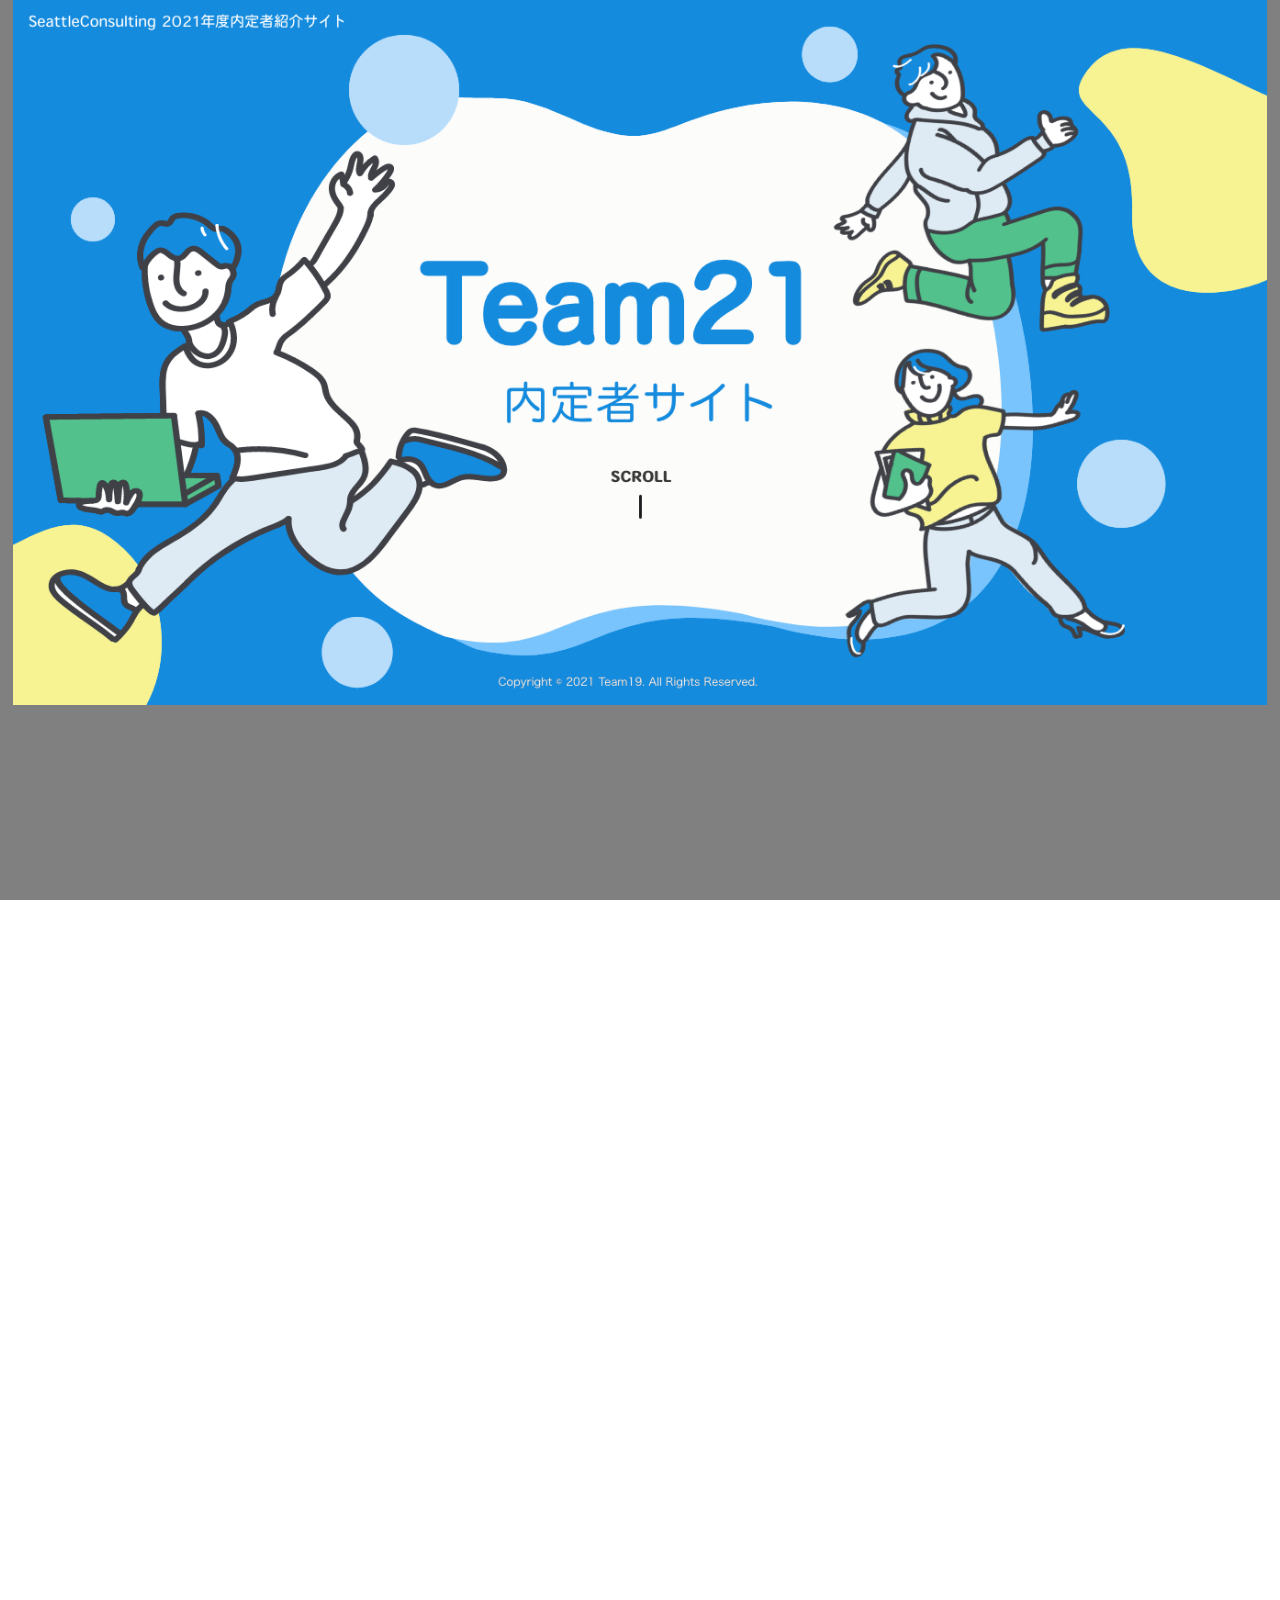
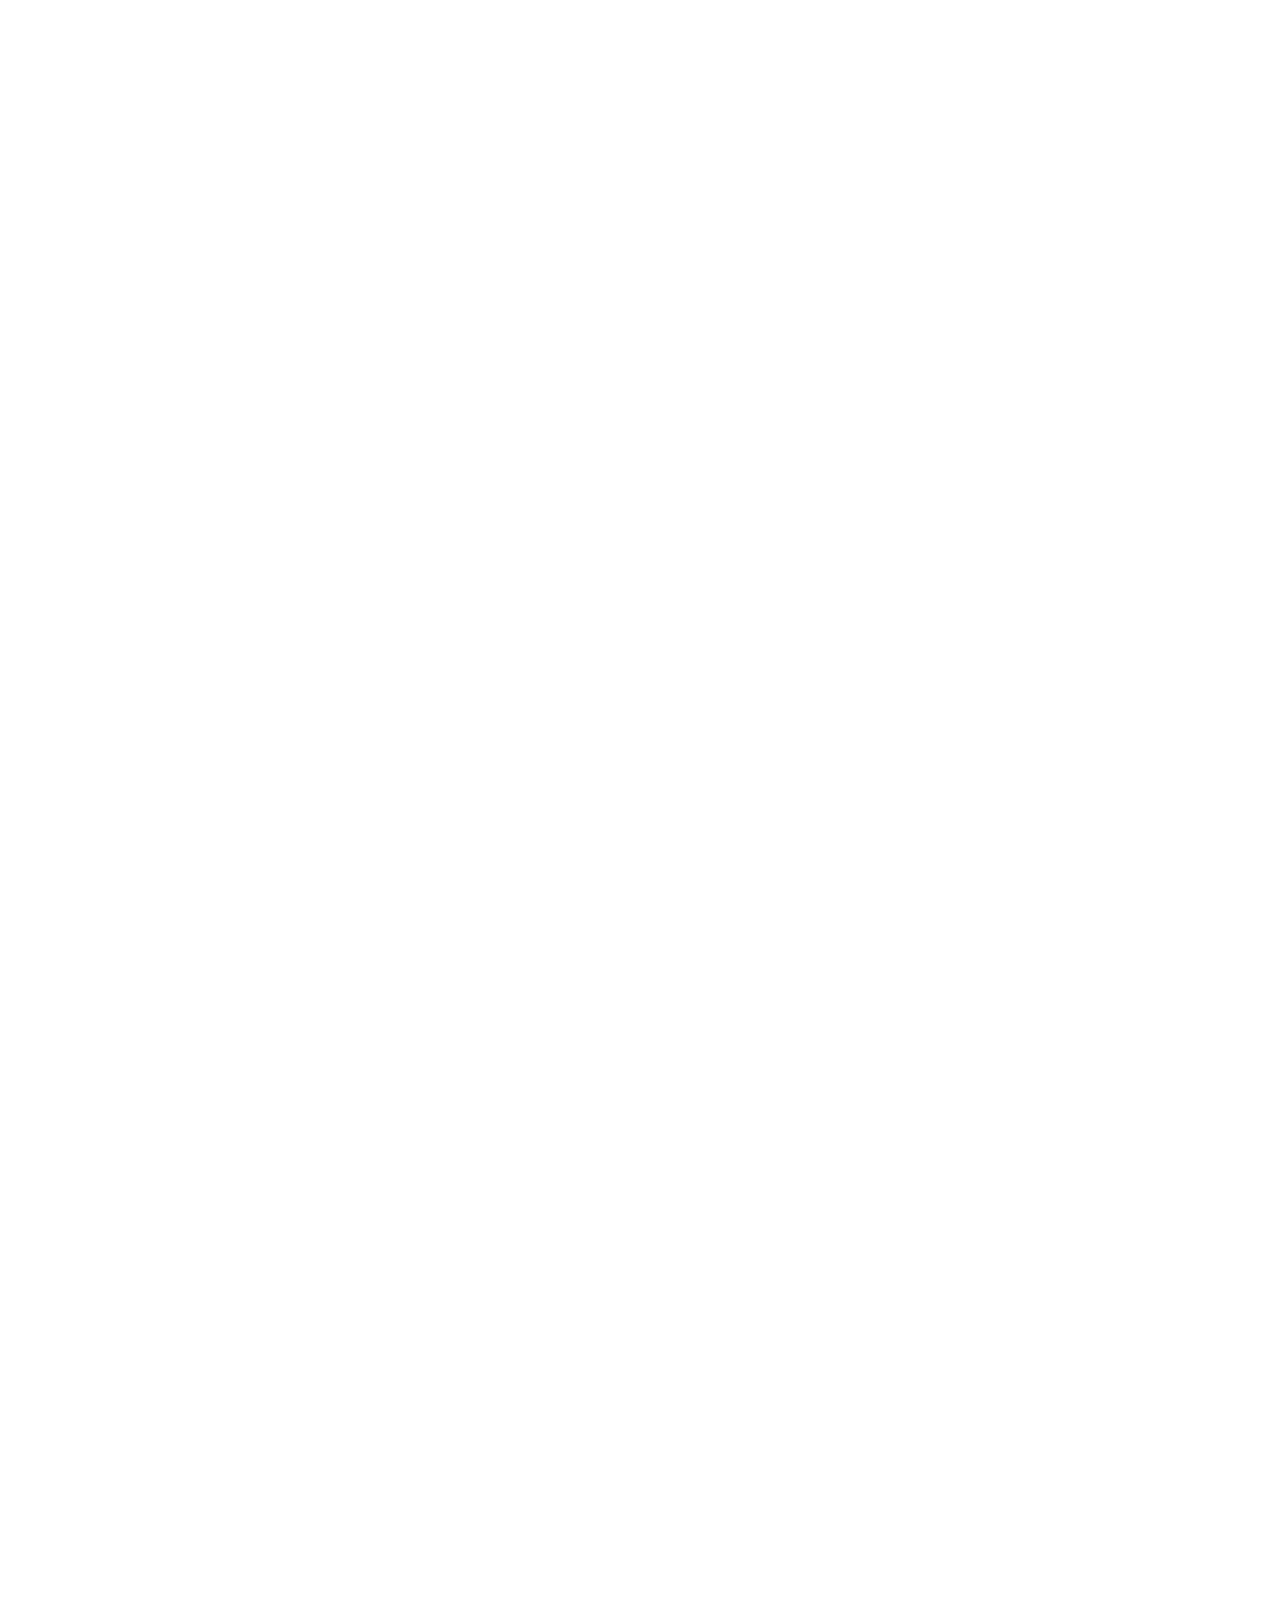
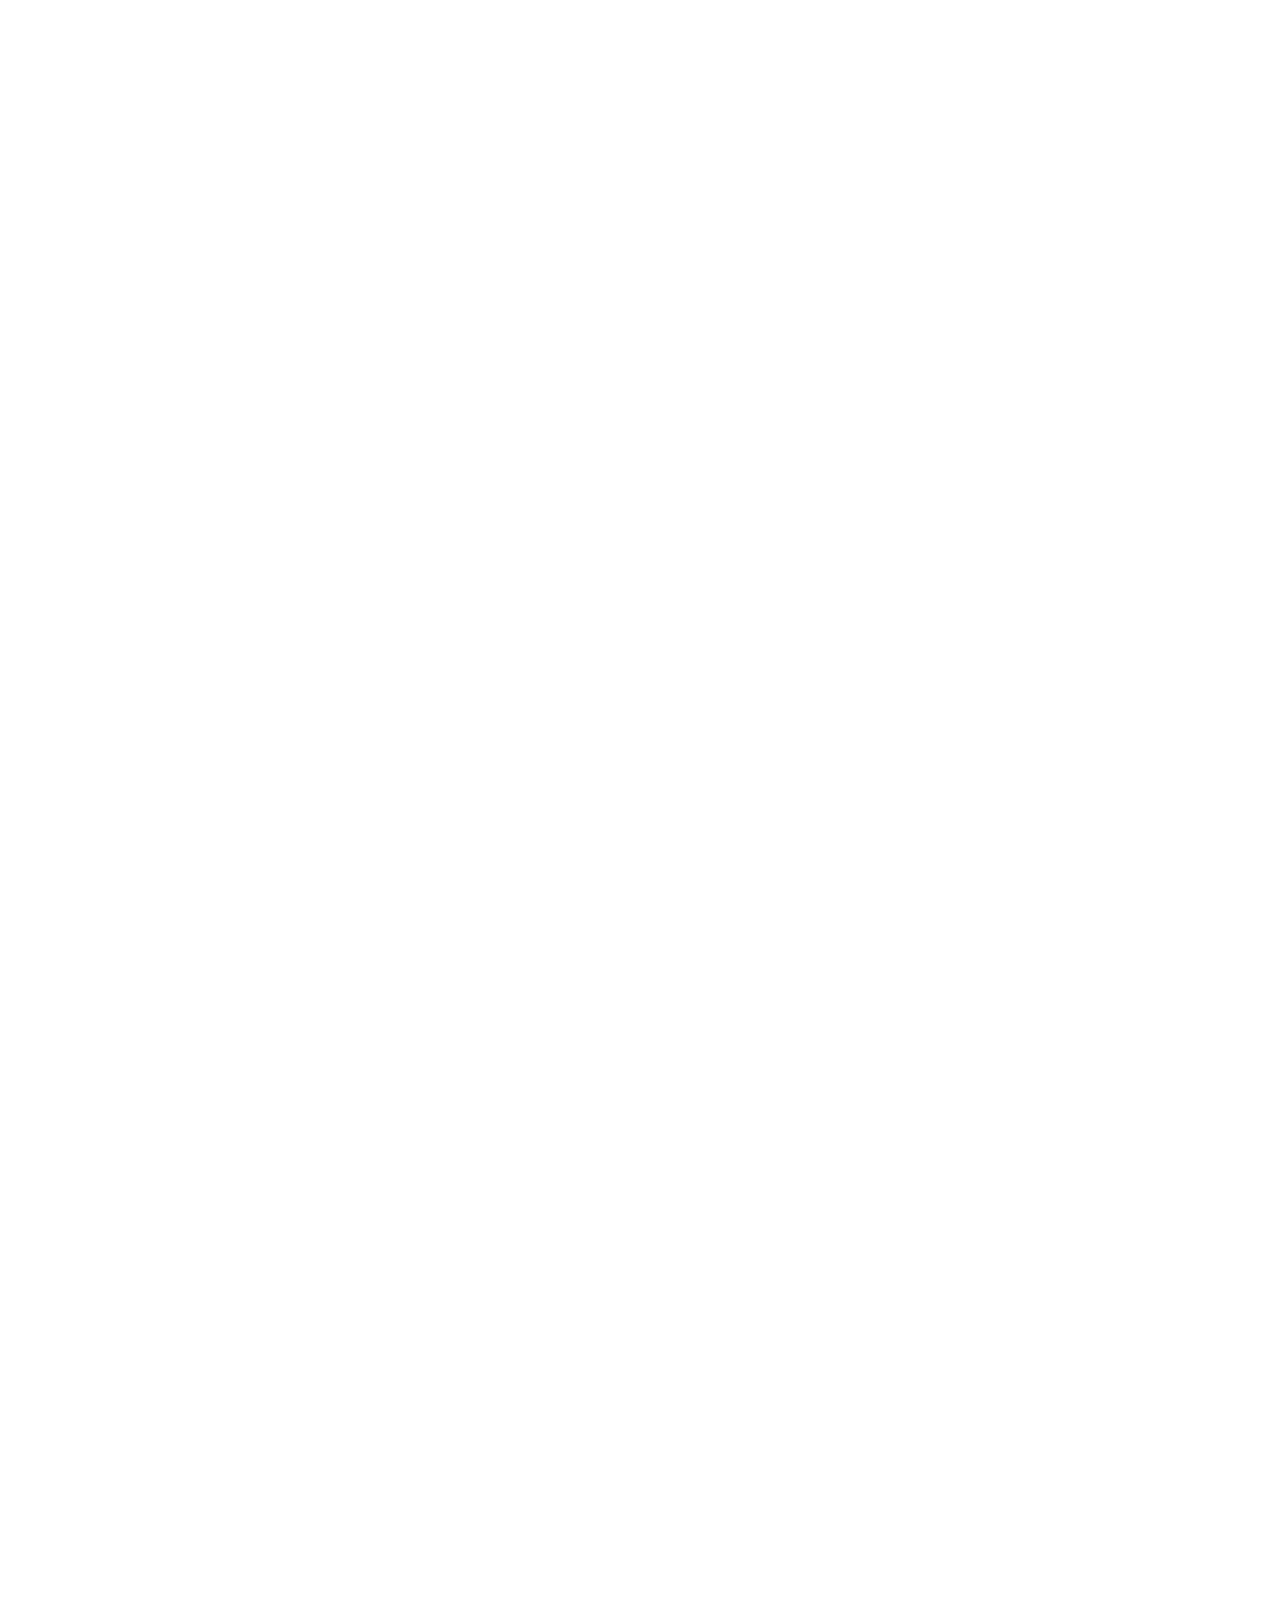
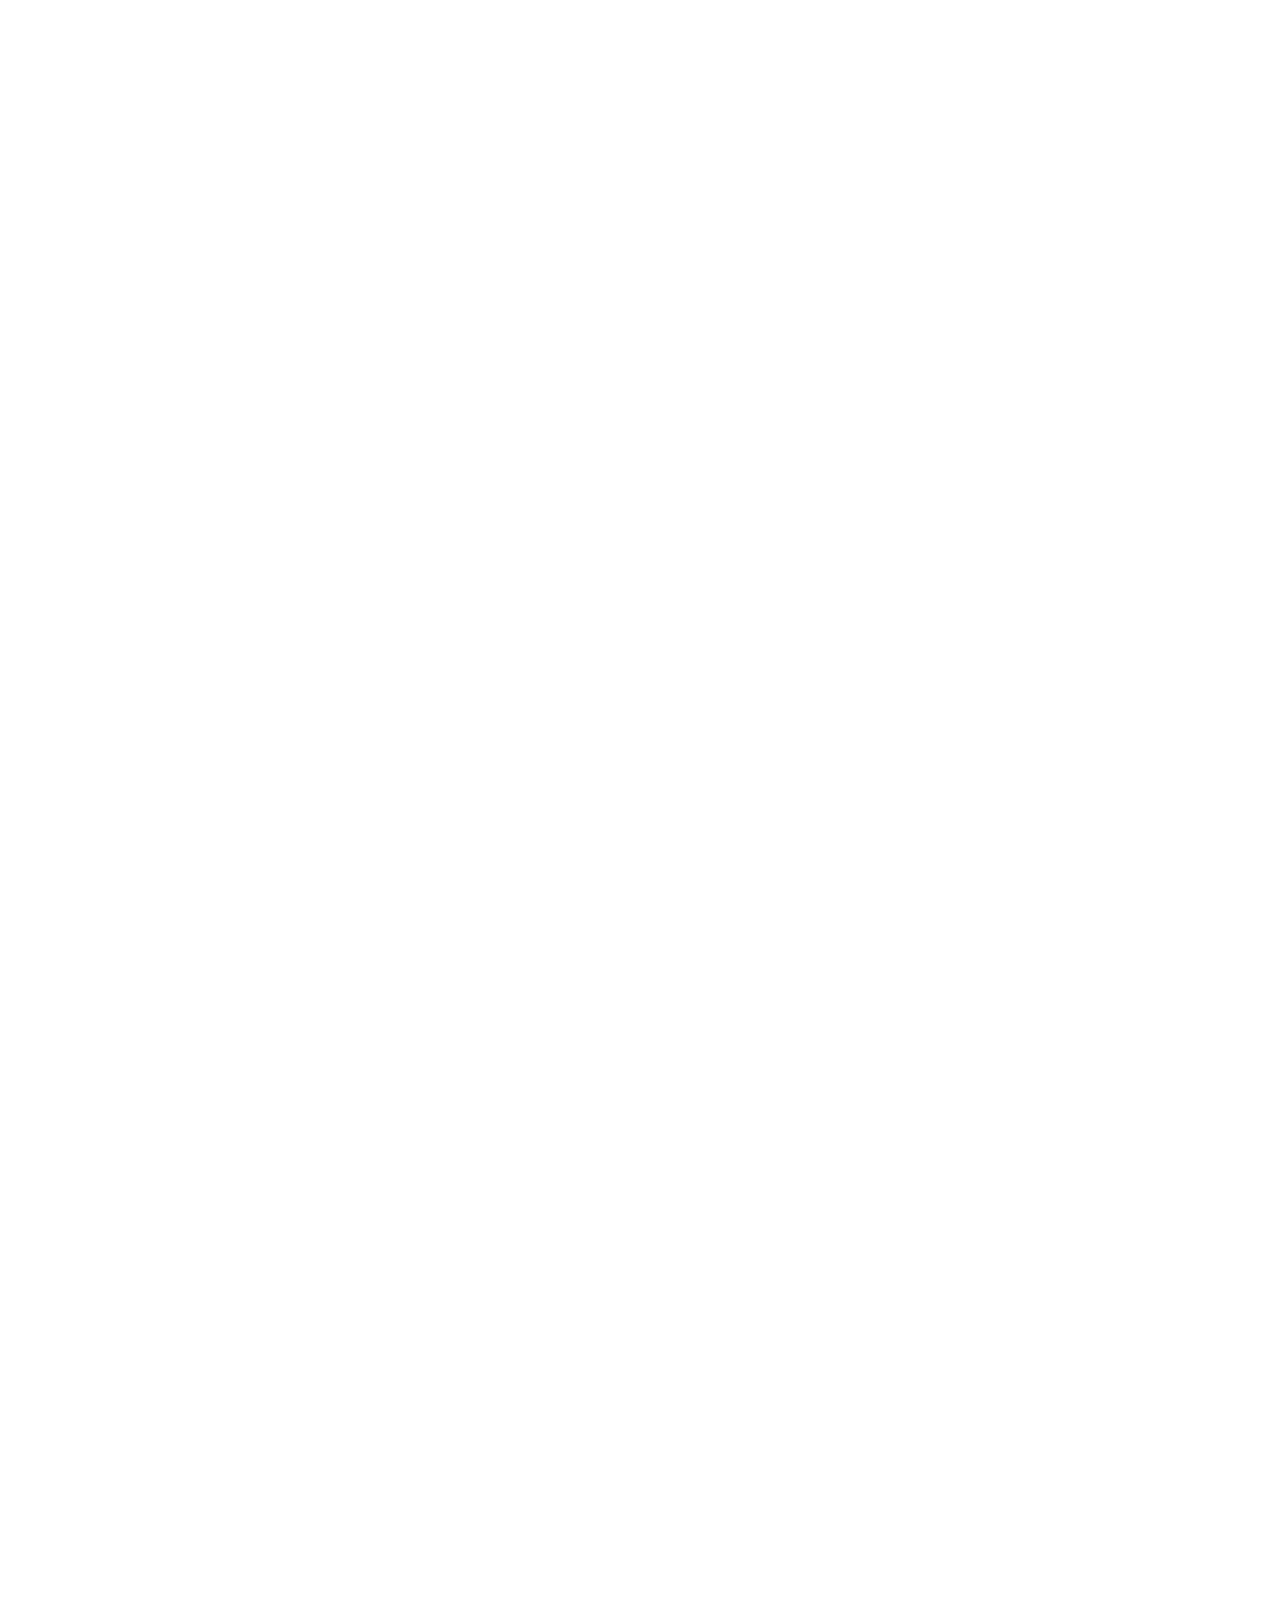
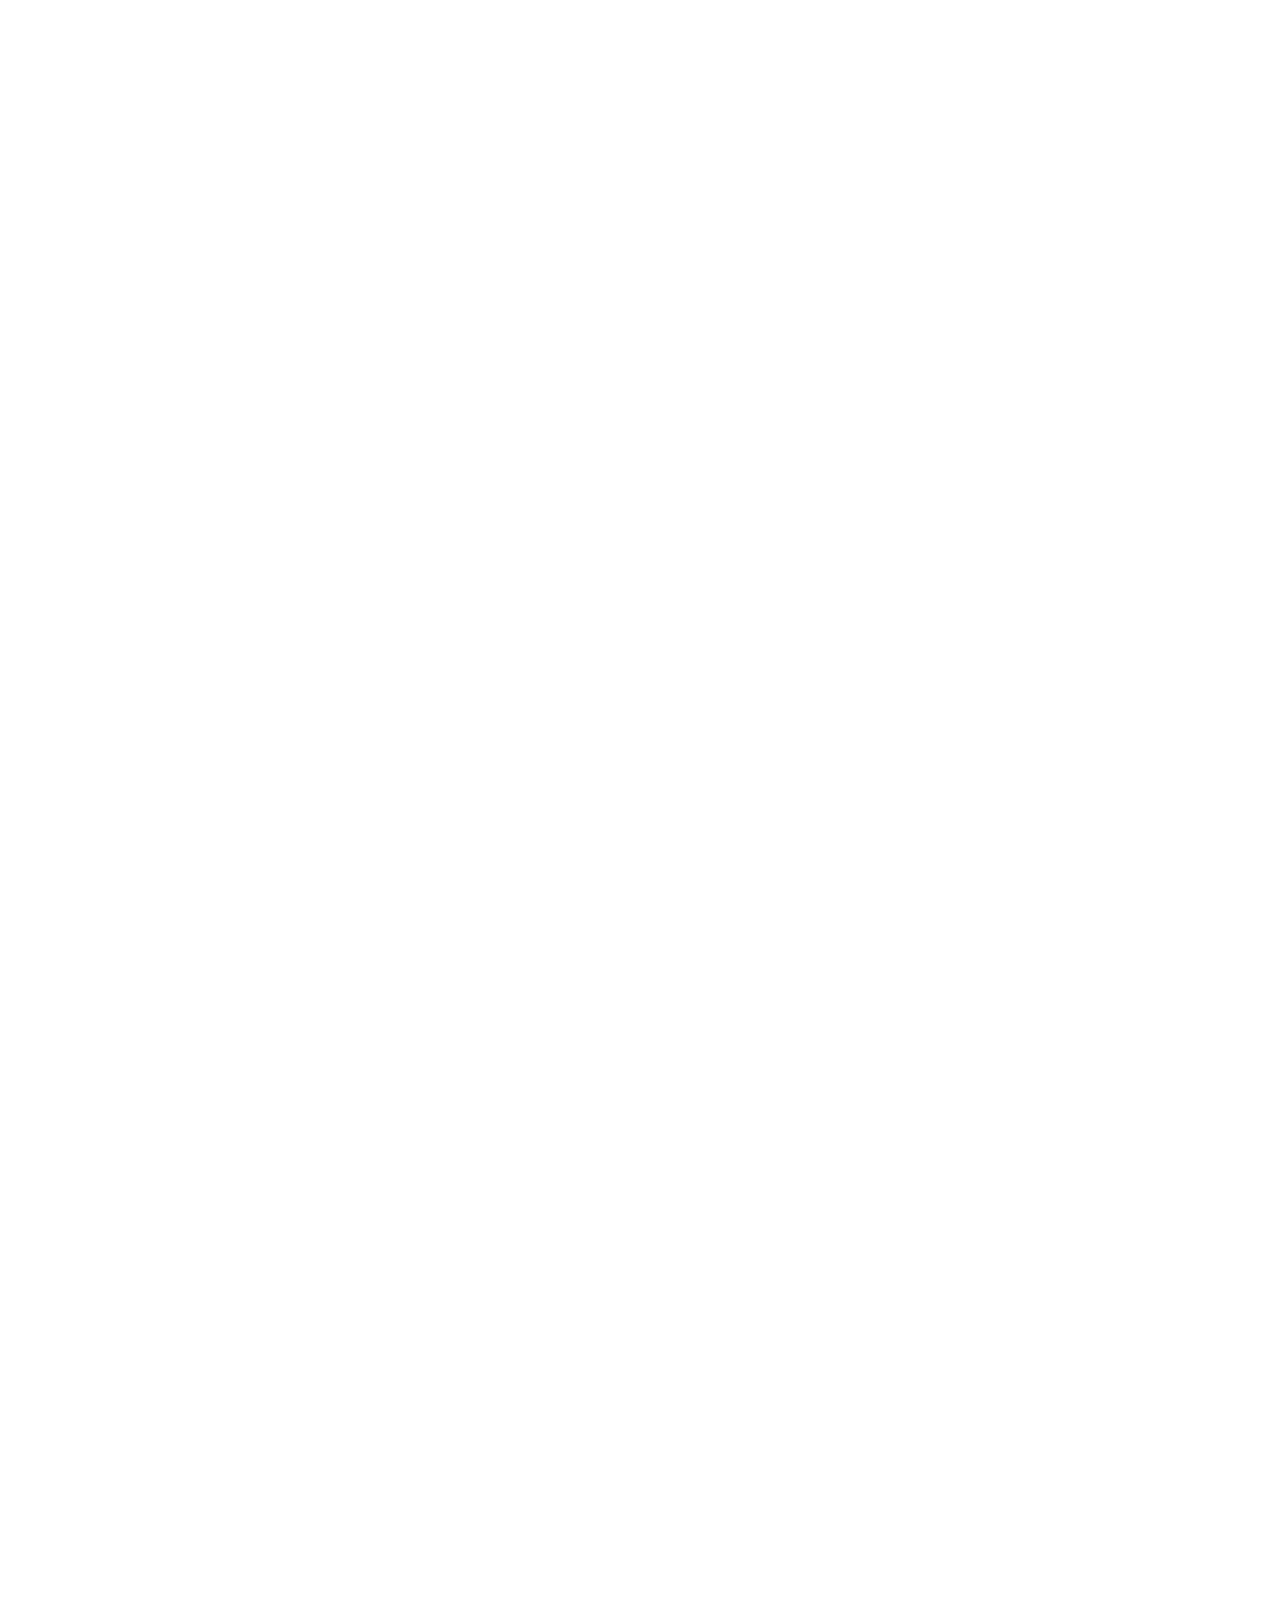
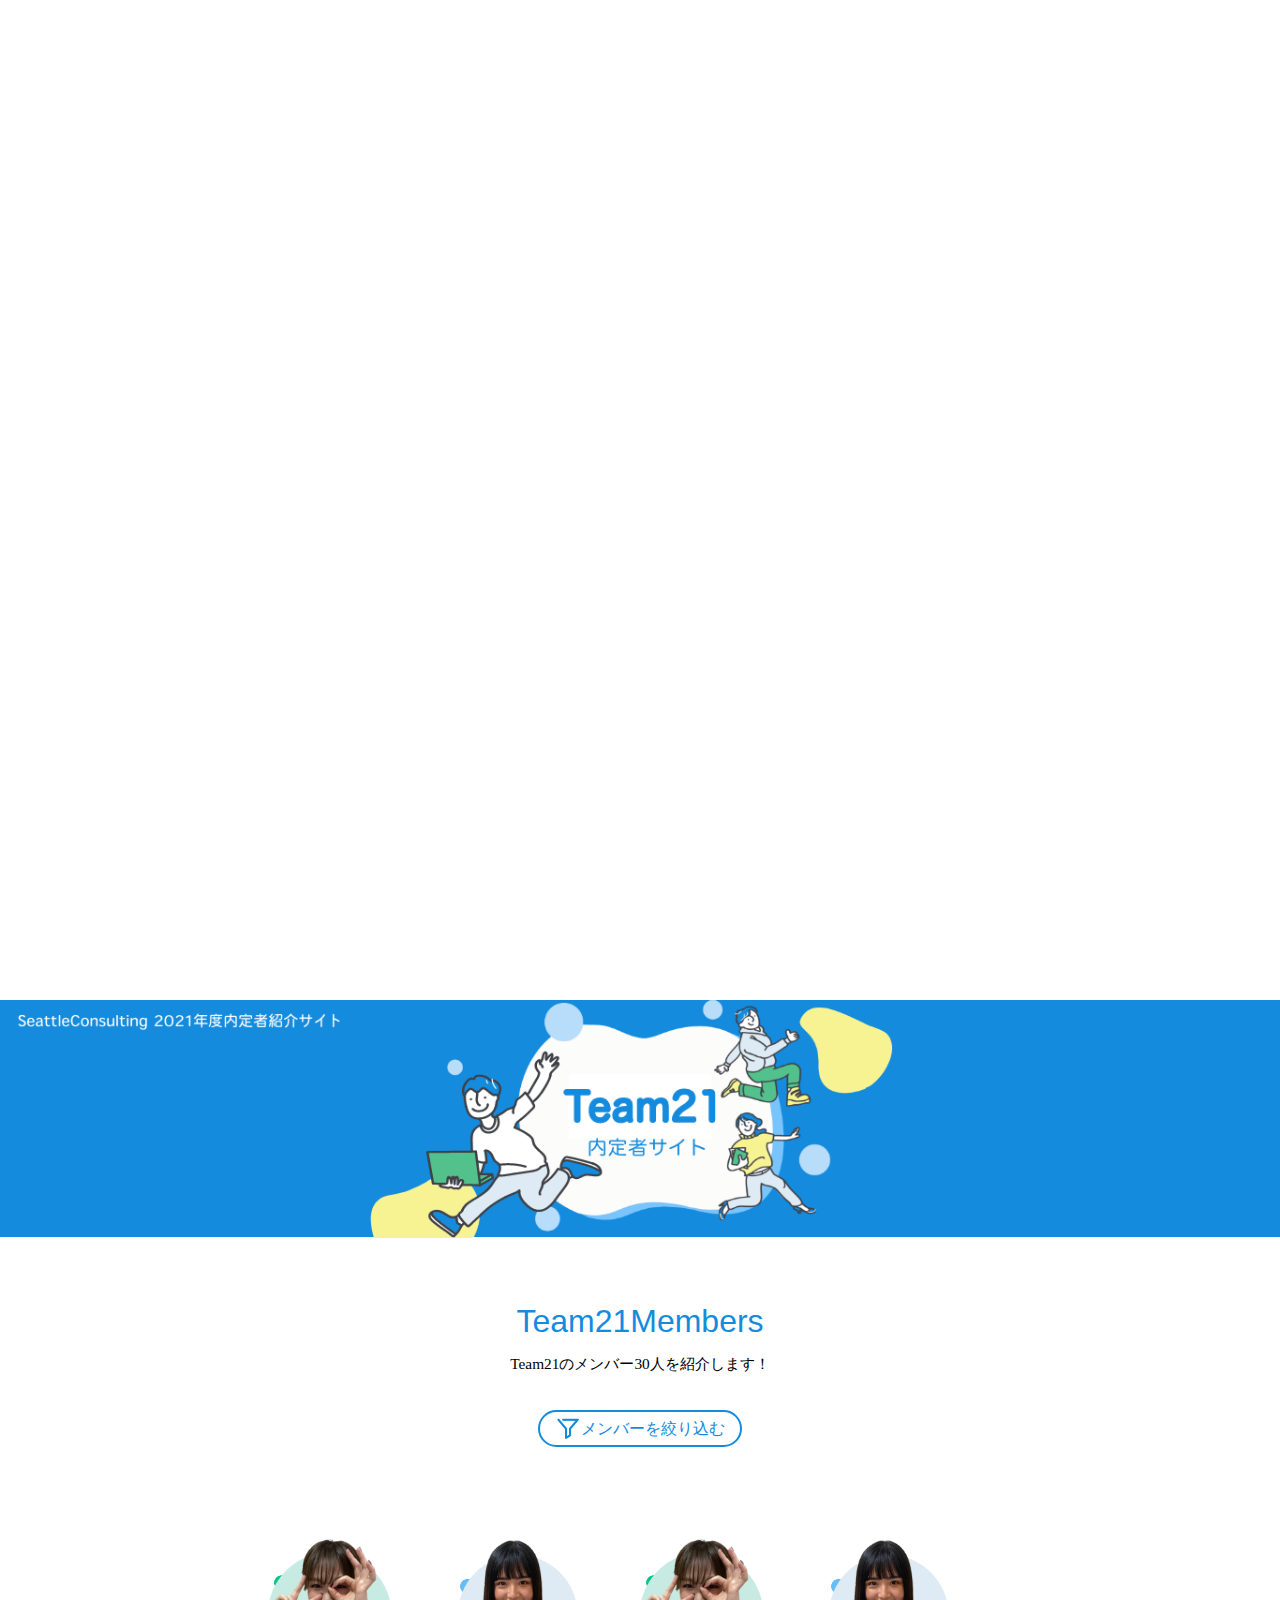
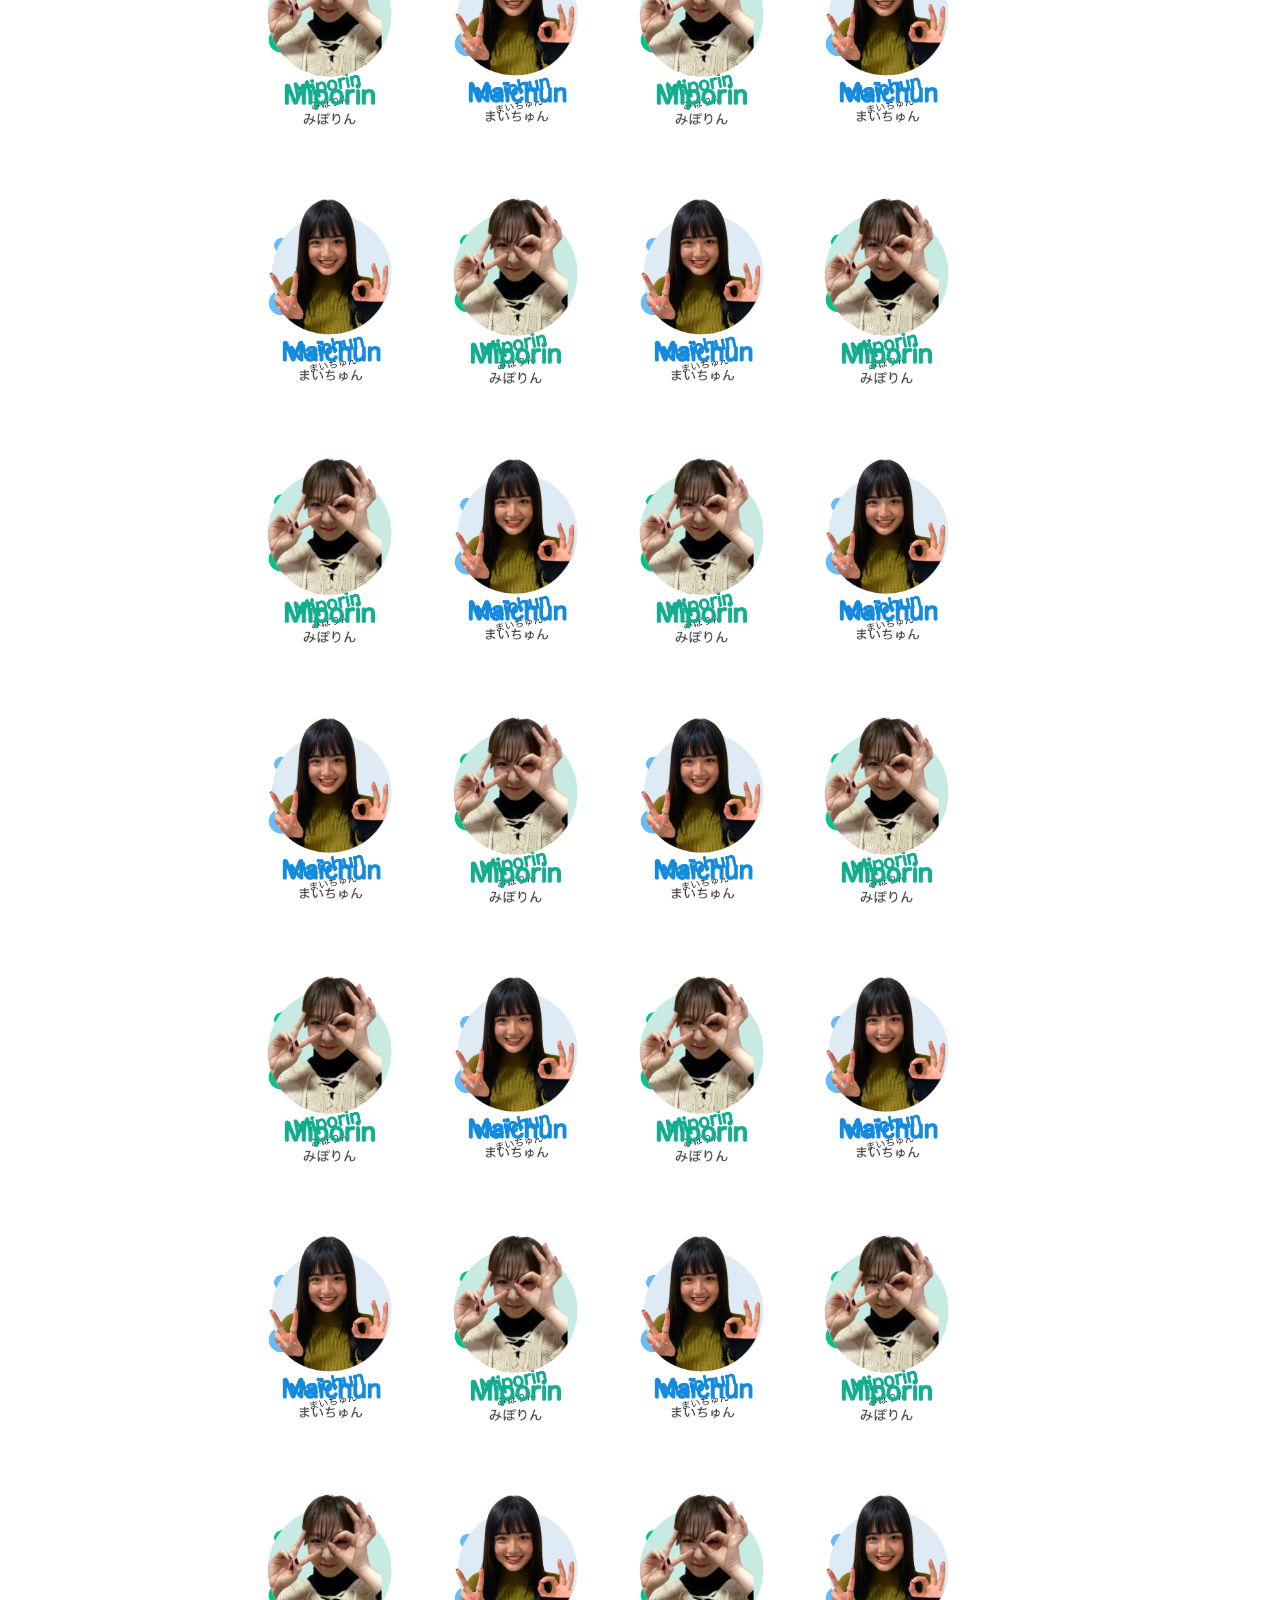
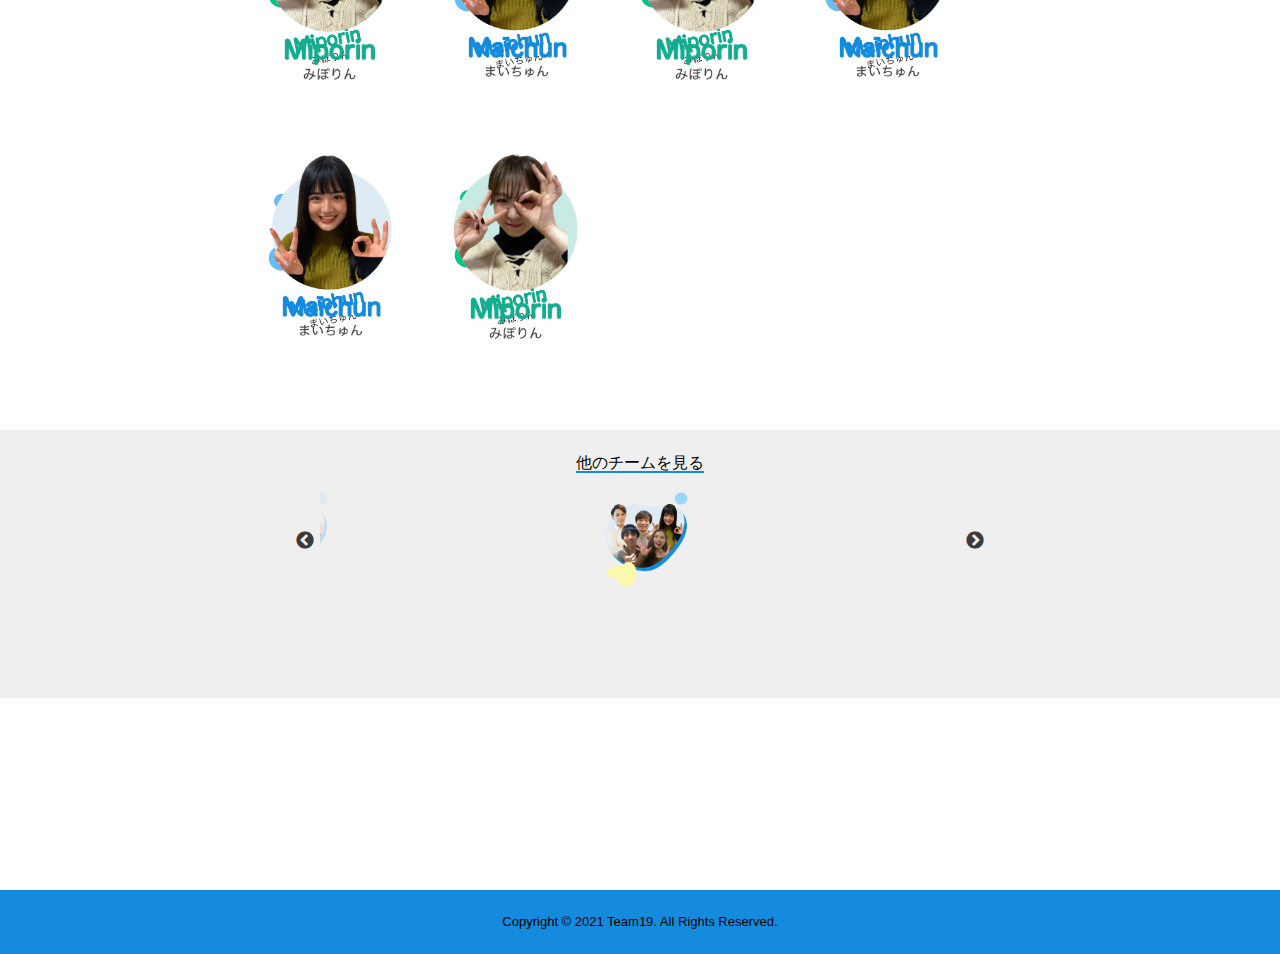
==== commit 6a7b1d84: "Merge pull request #6 from maikawaoka/fix/carousel" ====
--- a/html/index.html
+++ b/html/index.html
@@ -10,9 +10,9 @@
   <link href="https://fonts.googleapis.com/earlyaccess/notosansjp.css" rel="stylesheet">
   <link rel="preconnect" href="https://fonts.gstatic.com">
   <link rel="stylesheet" href="../css/reset.css">
-  <link rel="stylesheet" href="../css/style.css">
   <link rel="stylesheet" type="text/css" href="../css/slick.css"/>
   <link rel="stylesheet" type="text/css" href="../css/slick-theme.css"/>
+  <link rel="stylesheet" href="../css/style.css">
 </head>
 <body>
   <!-- header -->
@@ -35,7 +35,7 @@
   <div class="tab-content is-show tab1">
     <!-- title -->
     <div class="title">Team21Members</div>
-      <div class="title-description">Team21のメンバー30人を紹介します！ </div>
+    <div class="title-description">Team21のメンバー30人を紹介します！</div>
     <!-- filter -->
     <div class="filter-area">
       <div class="modal-open">
@@ -45,34 +45,33 @@
       <!-- modal -->
       <div id="modal-main">
         <img id="modal-close" src="../image/close.png"></img>
-          <div class="sort-contents"></div>
-            <div class="modal-title">メンバーを絞り込む</div>
-            <div class="tag-title">出身</div>
-            <ul class="tags">
-              <li class="birthplace" id="hokkaido">北海道</li>
-              <li class="birthplace" id="tohoku">東北</li>
-              <li class="birthplace" id="kanto">関東</li>
-              <li class="birthplace" id="chubu">中部</li>
-              <li class="birthplace" id="kinki">近畿</li>
-              <li class="birthplace" id="chugoku">中国</li>
-              <li class="birthplace" id="shikoku">四国</li>
-              <li class="birthplace" id="kyusyu">九州</li>
-            </ul>
-            <div class="tag-title">文理</div>
-            <ul class="tags">
-              <li class="bunri" id="bunkei">文系</li>
-              <li class="bunri" id="rikei">理系</li>
-            </ul>
-            <div class="tag-title">プログラミング経験</div>
-            <ul class="tags">
-              <li class="programing" id="ari">あり</li>
-              <li class="programing" id="nashi">なし</li>
-            </ul>
-            <div class ="buttons">
-              <button class="clear">条件をクリア</button>
-              <button class="sort">該当メンバーを見る</button>
-            </div>
-          </div>
+        <div class="sort-contents"></div>
+        <div class="modal-title">メンバーを絞り込む</div>
+        <div class="tag-title">出身</div>
+        <ul class="tags">
+          <li class="birthplace" id="hokkaido">北海道</li>
+          <li class="birthplace" id="tohoku">東北</li>
+          <li class="birthplace" id="kanto">関東</li>
+          <li class="birthplace" id="chubu">中部</li>
+          <li class="birthplace" id="kinki">近畿</li>
+          <li class="birthplace" id="chugoku">中国</li>
+          <li class="birthplace" id="shikoku">四国</li>
+          <li class="birthplace" id="kyusyu">九州</li>
+        </ul>
+        <div class="tag-title">文理</div>
+        <ul class="tags">
+          <li class="bunri" id="bunkei">文系</li>
+          <li class="bunri" id="rikei">理系</li>
+        </ul>
+        <div class="tag-title">プログラミング経験</div>
+        <ul class="tags">
+          <li class="programing" id="ari">あり</li>
+          <li class="programing" id="nashi">なし</li>
+        </ul>
+        <div class ="buttons">
+          <button class="clear">条件をクリア</button>
+          <button class="sort">該当メンバーを見る</button>
+        </div>
       </div>
     </div>
     <div class="filter-result">
@@ -99,147 +98,151 @@
           <img src="../image/person-ex2-hover.png">
           <img src="../image/person-ex2.png">
         </div>
-      <a href="person/person01.html" class="member person-img kanto bunkei ari">
-        <div class="person">
-          <img src="../image/person-ex2-hover.png">
-          <img src="../image/person-ex2.png">
-        </div>
-      </a>
-      <a href="person/person01.html" class="member person-img kinki bunkei nashi">
-        <div class="person">
-          <img src="../image/person-ex1-hover.png">
-          <img src="../image/person-ex1.png">
-        </div>
-      </a>
-      <a href="person/person01.html" class="member person-img tohoku rikei ari">
-        <div class="person">
-          <img src="../image/person-ex2-hover.png">
-          <img src="../image/person-ex2.png">
-        </div>
-      </a>
-      <a href="person/person01.html" class="member person-img kanto rikei ari">
-        <div class="person">
-          <img src="../image/person-ex1-hover.png">
-          <img src="../image/person-ex1.png">
-        </div>
-      </a>
-      <a href="person/person01.html" class="member person-img kanto bunkei ari">
-        <div class="person">
-          <img src="../image/person-ex1-hover.png">
-          <img src="../image/person-ex1.png">
-        </div>
-      </a>
-      <a href="person/person01.html" class="member person-img kinki bunkei nashi">
-        <div class="person">
-          <img src="../image/person-ex2-hover.png">
-          <img src="../image/person-ex2.png">
-        </div>
-      </a>
-      <a href="person/person01.html" class="member person-img tohoku rikei ari">
-        <div class="person">
-          <img src="../image/person-ex1-hover.png">
-          <img src="../image/person-ex1.png">
-        </div>
-      </a>
-      <a href="person/person01.html" class="member person-img kanto rikei ari">
-        <div class="person">
-          <img src="../image/person-ex2-hover.png">
-          <img src="../image/person-ex2.png">
-        </div>
-      <a href="person/person01.html" class="member person-img kanto bunkei ari">
-        <div class="person">
-          <img src="../image/person-ex2-hover.png">
-          <img src="../image/person-ex2.png">
-        </div>
-      </a>
-      <a href="person/person01.html" class="member person-img kinki bunkei nashi">
-        <div class="person">
-          <img src="../image/person-ex1-hover.png">
-          <img src="../image/person-ex1.png">
-        </div>
-      </a>
-      <a href="person/person01.html" class="member person-img tohoku rikei ari">
-        <div class="person">
-          <img src="../image/person-ex2-hover.png">
-          <img src="../image/person-ex2.png">
-        </div>
-      </a>
-      <a href="person/person01.html" class="member person-img kanto rikei ari">
-        <div class="person">
-          <img src="../image/person-ex1-hover.png">
-          <img src="../image/person-ex1.png">
-        </div>
-      </a>
-      <a href="person/person01.html" class="member person-img kanto bunkei ari">
-        <div class="person">
-          <img src="../image/person-ex1-hover.png">
-          <img src="../image/person-ex1.png">
-        </div>
-      </a>
-      <a href="person/person01.html" class="member person-img kinki bunkei nashi">
-        <div class="person">
-          <img src="../image/person-ex2-hover.png">
-          <img src="../image/person-ex2.png">
-        </div>
-      </a>
-      <a href="person/person01.html" class="member person-img tohoku rikei ari">
-        <div class="person">
-          <img src="../image/person-ex1-hover.png">
-          <img src="../image/person-ex1.png">
-        </div>
-      </a>
-      <a href="person/person01.html" class="member person-img kanto rikei ari">
-        <div class="person">
-          <img src="../image/person-ex2-hover.png">
-          <img src="../image/person-ex2.png">
-        </div>
-      <a href="person/person01.html" class="member person-img kanto bunkei ari">
-        <div class="person">
-          <img src="../image/person-ex2-hover.png">
-          <img src="../image/person-ex2.png">
-        </div>
-      </a>
-      <a href="person/person01.html" class="member person-img kinki bunkei nashi">
-        <div class="person">
-          <img src="../image/person-ex1-hover.png">
-          <img src="../image/person-ex1.png">
-        </div>
-      </a>
-      <a href="person/person01.html" class="member person-img tohoku rikei ari">
-        <div class="person">
-          <img src="../image/person-ex2-hover.png">
-          <img src="../image/person-ex2.png">
-        </div>
-      </a>
-      <a href="person/person01.html" class="member person-img kanto rikei ari">
-        <div class="person">
-          <img src="../image/person-ex1-hover.png">
-          <img src="../image/person-ex1.png">
-        </div>
-      </a>
-      <a href="person/person01.html" class="member person-img kanto bunkei ari">
-        <div class="person">
-          <img src="../image/person-ex1-hover.png">
-          <img src="../image/person-ex1.png">
-        </div>
-      </a>
-      <a href="person/person01.html" class="member person-img kinki bunkei nashi">
-        <div class="person">
-          <img src="../image/person-ex2-hover.png">
-          <img src="../image/person-ex2.png">
-        </div>
-      </a>
-      <a href="person/person01.html" class="member person-img tohoku rikei ari">
-        <div class="person">
-          <img src="../image/person-ex1-hover.png">
-          <img src="../image/person-ex1.png">
-        </div>
-      </a>
-      <a href="person/person01.html" class="member person-img kanto rikei ari">
-        <div class="person">
-          <img src="../image/person-ex2-hover.png">
-          <img src="../image/person-ex2.png">
-        </div>
+      </a>
+      <a href="person/person01.html" class="member person-img kanto bunkei ari">
+        <div class="person">
+          <img src="../image/person-ex2-hover.png">
+          <img src="../image/person-ex2.png">
+        </div>
+      </a>
+      <a href="person/person01.html" class="member person-img kinki bunkei nashi">
+        <div class="person">
+          <img src="../image/person-ex1-hover.png">
+          <img src="../image/person-ex1.png">
+        </div>
+      </a>
+      <a href="person/person01.html" class="member person-img tohoku rikei ari">
+        <div class="person">
+          <img src="../image/person-ex2-hover.png">
+          <img src="../image/person-ex2.png">
+        </div>
+      </a>
+      <a href="person/person01.html" class="member person-img kanto rikei ari">
+        <div class="person">
+          <img src="../image/person-ex1-hover.png">
+          <img src="../image/person-ex1.png">
+        </div>
+      </a>
+      <a href="person/person01.html" class="member person-img kanto bunkei ari">
+        <div class="person">
+          <img src="../image/person-ex1-hover.png">
+          <img src="../image/person-ex1.png">
+        </div>
+      </a>
+      <a href="person/person01.html" class="member person-img kinki bunkei nashi">
+        <div class="person">
+          <img src="../image/person-ex2-hover.png">
+          <img src="../image/person-ex2.png">
+        </div>
+      </a>
+      <a href="person/person01.html" class="member person-img tohoku rikei ari">
+        <div class="person">
+          <img src="../image/person-ex1-hover.png">
+          <img src="../image/person-ex1.png">
+        </div>
+      </a>
+      <a href="person/person01.html" class="member person-img kanto rikei ari">
+        <div class="person">
+          <img src="../image/person-ex2-hover.png">
+          <img src="../image/person-ex2.png">
+        </div>
+      </a>
+      <a href="person/person01.html" class="member person-img kanto bunkei ari">
+        <div class="person">
+          <img src="../image/person-ex2-hover.png">
+          <img src="../image/person-ex2.png">
+        </div>
+      </a>
+      <a href="person/person01.html" class="member person-img kinki bunkei nashi">
+        <div class="person">
+          <img src="../image/person-ex1-hover.png">
+          <img src="../image/person-ex1.png">
+        </div>
+      </a>
+      <a href="person/person01.html" class="member person-img tohoku rikei ari">
+        <div class="person">
+          <img src="../image/person-ex2-hover.png">
+          <img src="../image/person-ex2.png">
+        </div>
+      </a>
+      <a href="person/person01.html" class="member person-img kanto rikei ari">
+        <div class="person">
+          <img src="../image/person-ex1-hover.png">
+          <img src="../image/person-ex1.png">
+        </div>
+      </a>
+      <a href="person/person01.html" class="member person-img kanto bunkei ari">
+        <div class="person">
+          <img src="../image/person-ex1-hover.png">
+          <img src="../image/person-ex1.png">
+        </div>
+      </a>
+      <a href="person/person01.html" class="member person-img kinki bunkei nashi">
+        <div class="person">
+          <img src="../image/person-ex2-hover.png">
+          <img src="../image/person-ex2.png">
+        </div>
+      </a>
+      <a href="person/person01.html" class="member person-img tohoku rikei ari">
+        <div class="person">
+          <img src="../image/person-ex1-hover.png">
+          <img src="../image/person-ex1.png">
+        </div>
+      </a>
+      <a href="person/person01.html" class="member person-img kanto rikei ari">
+        <div class="person">
+          <img src="../image/person-ex2-hover.png">
+          <img src="../image/person-ex2.png">
+        </div>
+      </a>
+      <a href="person/person01.html" class="member person-img kanto bunkei ari">
+        <div class="person">
+          <img src="../image/person-ex2-hover.png">
+          <img src="../image/person-ex2.png">
+        </div>
+      </a>
+      <a href="person/person01.html" class="member person-img kinki bunkei nashi">
+        <div class="person">
+          <img src="../image/person-ex1-hover.png">
+          <img src="../image/person-ex1.png">
+        </div>
+      </a>
+      <a href="person/person01.html" class="member person-img tohoku rikei ari">
+        <div class="person">
+          <img src="../image/person-ex2-hover.png">
+          <img src="../image/person-ex2.png">
+        </div>
+      </a>
+      <a href="person/person01.html" class="member person-img kanto rikei ari">
+        <div class="person">
+          <img src="../image/person-ex1-hover.png">
+          <img src="../image/person-ex1.png">
+        </div>
+      </a>
+      <a href="person/person01.html" class="member person-img kanto bunkei ari">
+        <div class="person">
+          <img src="../image/person-ex1-hover.png">
+          <img src="../image/person-ex1.png">
+        </div>
+      </a>
+      <a href="person/person01.html" class="member person-img kinki bunkei nashi">
+        <div class="person">
+          <img src="../image/person-ex2-hover.png">
+          <img src="../image/person-ex2.png">
+        </div>
+      </a>
+      <a href="person/person01.html" class="member person-img tohoku rikei ari">
+        <div class="person">
+          <img src="../image/person-ex1-hover.png">
+          <img src="../image/person-ex1.png">
+        </div>
+      </a>
+      <a href="person/person01.html" class="member person-img kanto rikei ari">
+        <div class="person">
+          <img src="../image/person-ex2-hover.png">
+          <img src="../image/person-ex2.png">
+        </div>
+      </a>
       <a href="person/person01.html" class="member person-img kanto bunkei ari">
         <div class="person">
           <img src="../image/person-ex2-hover.png">
@@ -255,16 +258,23 @@
     </div>
     <div class="slider-contents">
       <div class="explaination">他のチームを見る</div>
-      <ul class="slider">
-        <li><a href="#"><img src="../image/team-a.png" alt="image01"></a></li>
-        <li><a href="#"><img src="../image/team-a.png" alt="image02"></a></li>
-        <li><a href="#"><img src="../image/team-a.png" alt="image03"></a></li>
-        <li><a href="#"><img src="../image/team-a.png" alt="image04"></a></li>
-        <li><a href="#"><img src="../image/team-a.png" alt="image05"></a></li>
-        <li><a href="#"><img src="../image/team-a.png" alt="image06"></a></li>
-        <li><a href="#"><img src="../image/team-a.png" alt="image07"></a></li>
-        <li><a href="#"><img src="../image/team-a.png" alt="image08"></a></li>
-      </ul>
+      <section class="center slider">
+        <div>
+          <a href="#"><img src="../image/team-a.png" alt="image01">
+        </div>
+        <div>
+          <a href="#"><img src="../image/team-a.png" alt="image02">
+        </div>
+        <div>
+          <a href="#"><img src="../image/team-a.png" alt="image03">
+        </div>
+        <div>
+          <a href="#"><img src="../image/team-a.png" alt="image04">
+        </div>
+        <div>
+          <a href="#"><img src="../image/team-a.png" alt="image05">
+        </div>
+      </section>
     </div>
   </div>
 
@@ -333,16 +343,47 @@
         </a>
       </div>
     </div>
-    <ul class="slider">
-      <li><a href="#"><img src="../image/person.png" alt="image01"></a></li>
-      <li><a href="#"><img src="../image/person.png" alt="image02"></a></li>
-      <li><a href="#"><img src="../image/person.png" alt="image03"></a></li>
-      <li><a href="#"><img src="../image/person.png" alt="image04"></a></li>
-      <li><a href="#"><img src="../image/person.png" alt="image05"></a></li>
-      <li><a href="#"><img src="../image/person.png" alt="image06"></a></li>
-      <li><a href="#"><img src="../image/person.png" alt="image07"></a></li>
-      <li><a href="#"><img src="../image/person.png" alt="image08"></a></li>
-    </ul>
+    <!-- <div class="carousel-area">
+      <ul class="center slider">
+        <li><a href="#"><img src="../image/person.png" alt="image01"></a></li>
+        <li><a href="#"><img src="../image/person.png" alt="image02"></a></li>
+        <li><a href="#"><img src="../image/person.png" alt="image03"></a></li>
+        <li><a href="#"><img src="../image/person.png" alt="image04"></a></li>
+        <li><a href="#"><img src="../image/person.png" alt="image05"></a></li>
+        <li><a href="#"><img src="../image/person.png" alt="image06"></a></li>
+        <li><a href="#"><img src="../image/person.png" alt="image07"></a></li>
+        <li><a href="#"><img src="../image/person.png" alt="image08"></a></li>
+      </ul>
+    </div> -->
+    <section class="center slider">
+      <div>
+        <a href="#"><img src="../image/person.png" alt="image01"></a>
+      </div>
+      <div>
+        <a href="#"><img src="../image/person.png" alt="image01"></a>
+      </div>
+      <div>
+        <a href="#"><img src="../image/person.png" alt="image01"></a>
+      </div>
+      <div>
+        <a href="#"><img src="../image/person.png" alt="image01"></a>
+      </div>
+      <div>
+        <a href="#"><img src="../image/person.png" alt="image01"></a>
+      </div>
+      <!-- <div>
+        <img src="http://placehold.it/350x300?text=6">
+      </div>
+      <div>
+        <img src="http://placehold.it/350x300?text=7">
+      </div>
+      <div>
+        <img src="http://placehold.it/350x300?text=8">
+      </div>
+      <div>
+        <img src="http://placehold.it/350x300?text=9">
+      </div> -->
+    </section>
   </div>
   <!-- data -->
   <div class="tab-content tab3">
@@ -353,8 +394,8 @@
   </a>
   <!-- footer -->
   <footer>Copyright © 2021 Team19. All Rights Reserved.</footer>
-  <script src="https://ajax.googleapis.com/ajax/libs/jquery/3.2.1/jquery.min.js"></script>
-  <script type="text/javascript" src="../js/slick.min.js"></script>
+  <script src="https://code.jquery.com/jquery-2.2.0.min.js" type="text/javascript"></script>
+  <script type="text/javascript" src="../js/slick.js"></script>
   <script src="../js/common.js"></script>
 </body>
 </html>--- a/css/style.css
+++ b/css/style.css
@@ -52,9 +52,10 @@
 *******************************************************************************/
 
 .tab-content {
+  width: 100%;
   height: 100%;
   display: none;
-  margin: 5vw 20vw;
+  margin: 5vw auto;
 }
 
 .tab-content.is-show {
@@ -153,34 +154,6 @@
   border-bottom: 2px solid #158bde;
   width: 10vw;
   margin: auto;
-}
-
-
-
-.slider.slick-initialized.slick-slider {
-  width: 33vw;
-  margin-top: 1vw;
-}
-
-.slick-slide img {
-  width: 9vw;
-}
-
-.slick-initialized .slick-slide {
-  border: none;
-  display: block;
-  width: 11vw !important;
-  display: block;
-}
-
-.slick-prev.slick-arrow {
-  content: '←';
-  width: 1vw;
-}
-
-.slick-next.slick-arrow {
-  content: '←';
-  width: 1vw;
 }
 
 /******************************************************************************
@@ -376,15 +349,16 @@
   display: flex !important;
 }
 
-li {
+.tags > li {
   margin: 0.6vw 0.2vw;
   padding: 0.5vw 1vw;
   border: solid 2px #ededed;
   border-radius: 4vw;
   font-size: 15px;
 }
-li.is-selected {
-  border: solid 2px #158bde;
+
+.tags > li.is-selected {
+  border: solid 1px rgb(198, 10, 10);
 }
 
 /* モーダル 背景エリア */
@@ -422,23 +396,40 @@
   transition: all 0.65s;
 }
 
+/******************************************************************************
+  slider
+*******************************************************************************/
+
 .slider {
-  margin: 100px auto;
-  width: 80%;
-  opacity: 0;
-  transition: 3s;
-}
-.slick-initialized {
-  opacity: 1;
-}
-.slider img {
-  height: auto;
-  width: 100%;
-}
-/*slick setting*/
+  width: 50%;
+  margin: 0 auto;
+}
+
+.slick-slide {
+margin: 0px 20px;
+}
+
+.slick-slide img {
+width: 100%;
+}
+
 .slick-prev:before,
 .slick-next:before {
-  color: #000 !important;
+color: black;
+}
+
+
+.slick-slide {
+transition: all ease-in-out .3s;
+opacity: .2;
+}
+
+.slick-active {
+opacity: .5;
+}
+
+.slick-current {
+opacity: 1;
 }
 
 /******************************************************************************
@@ -454,4 +445,5 @@
   font-family: 'ヒラギノ丸ゴ ProN', sans-serif;
   font-size: 13px;
   text-align: center;
-}
+  color: black;
+}
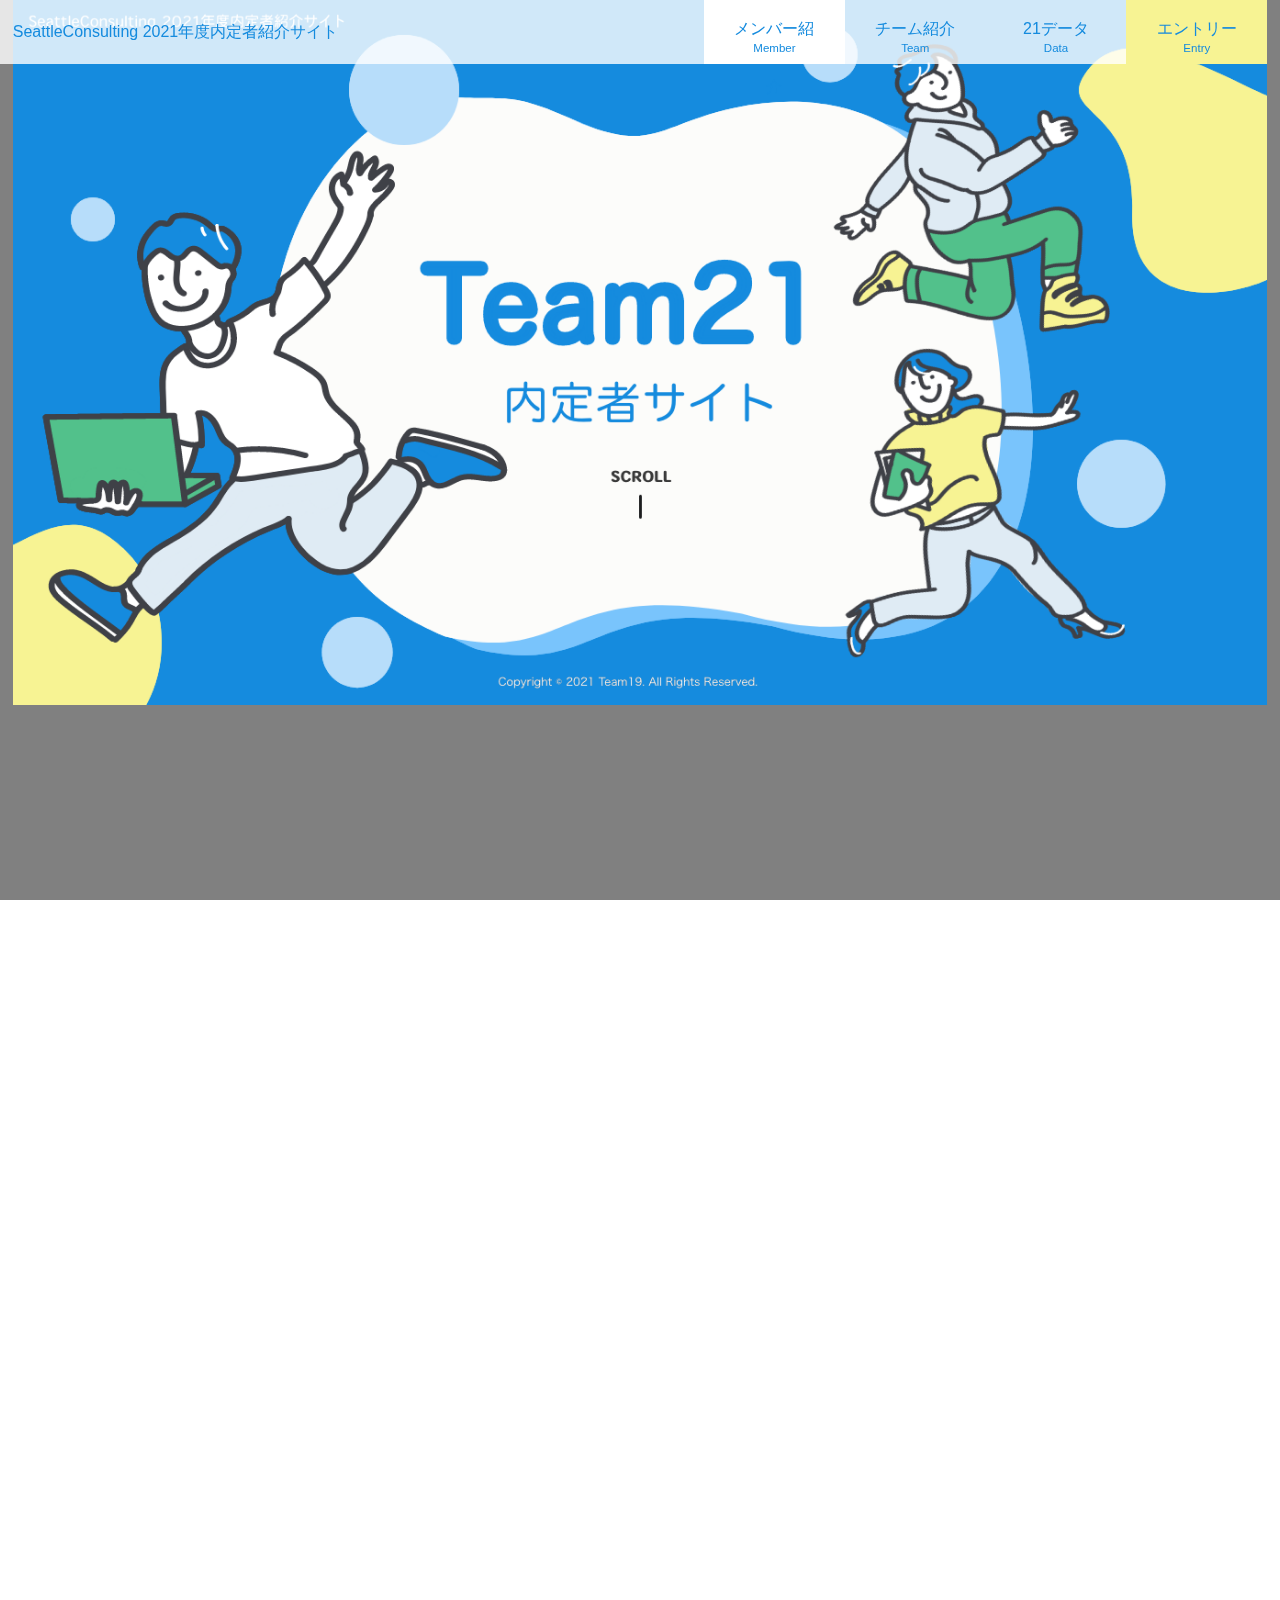
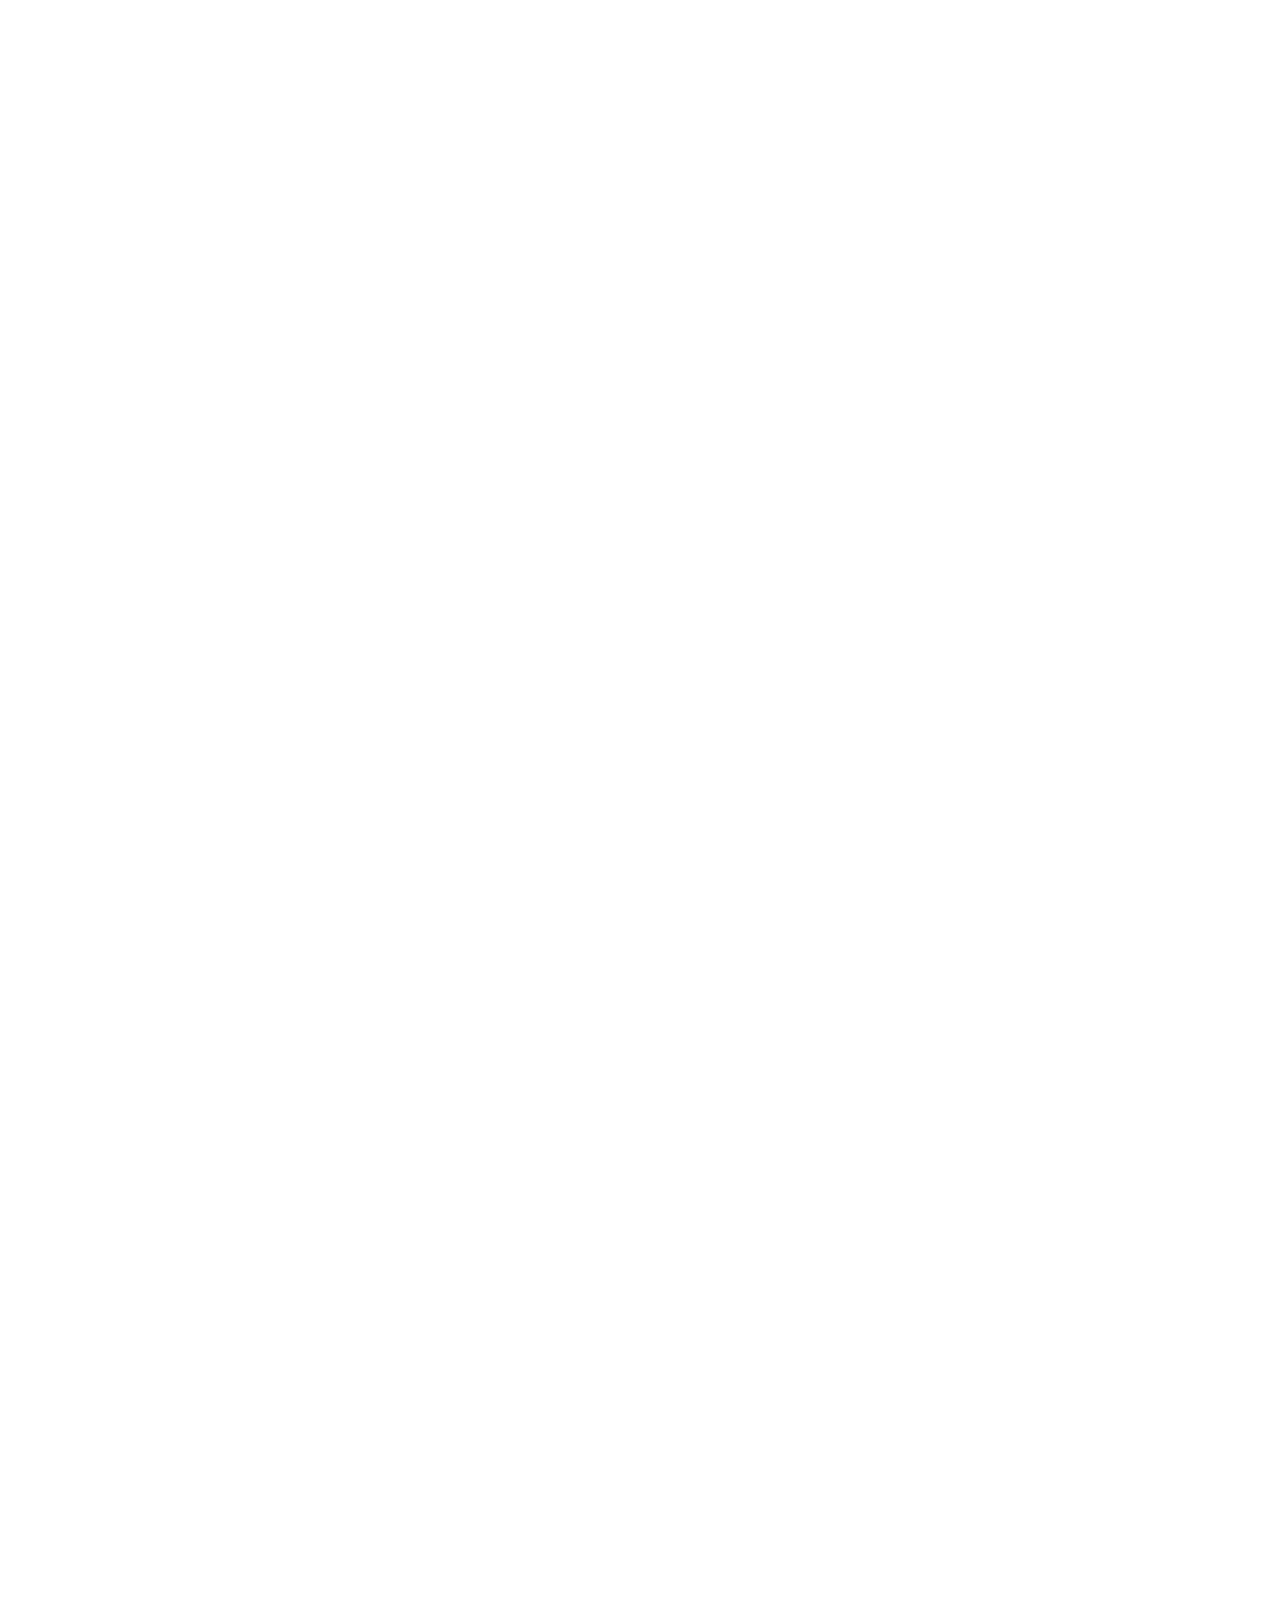
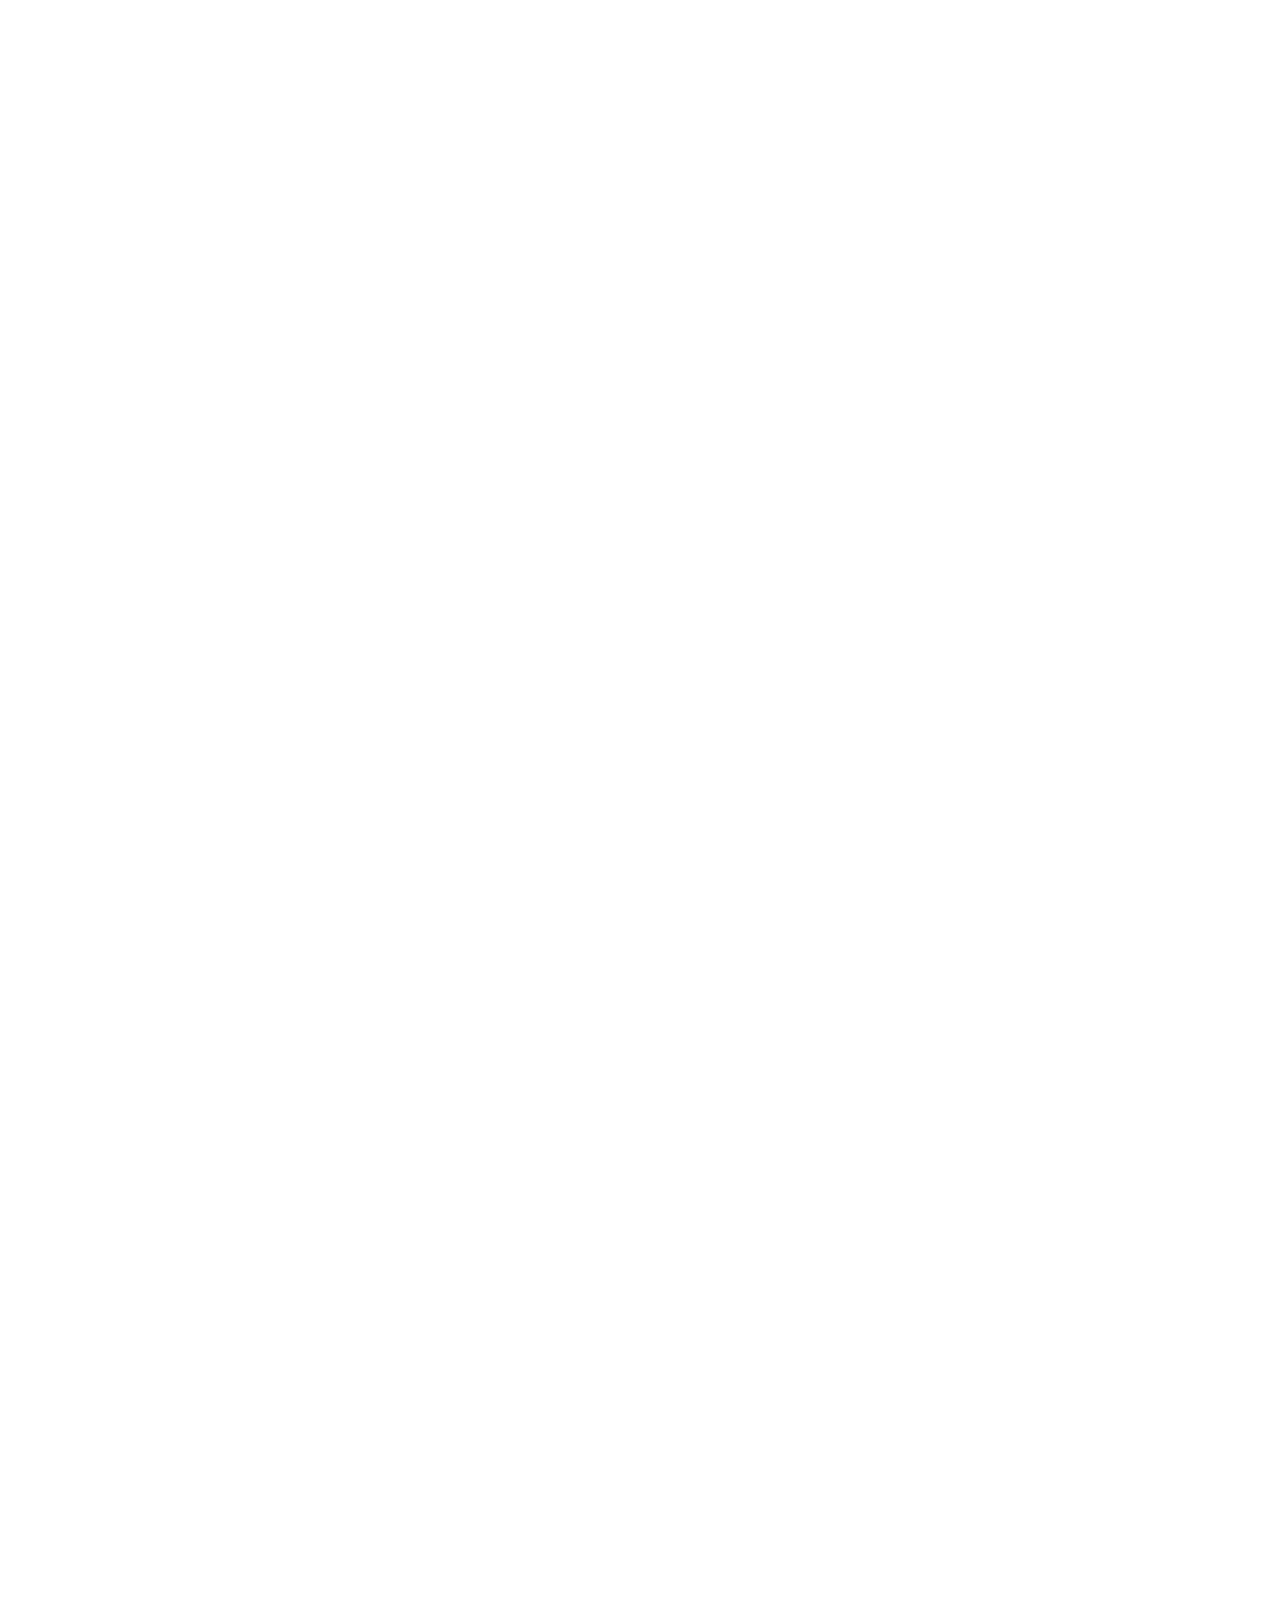
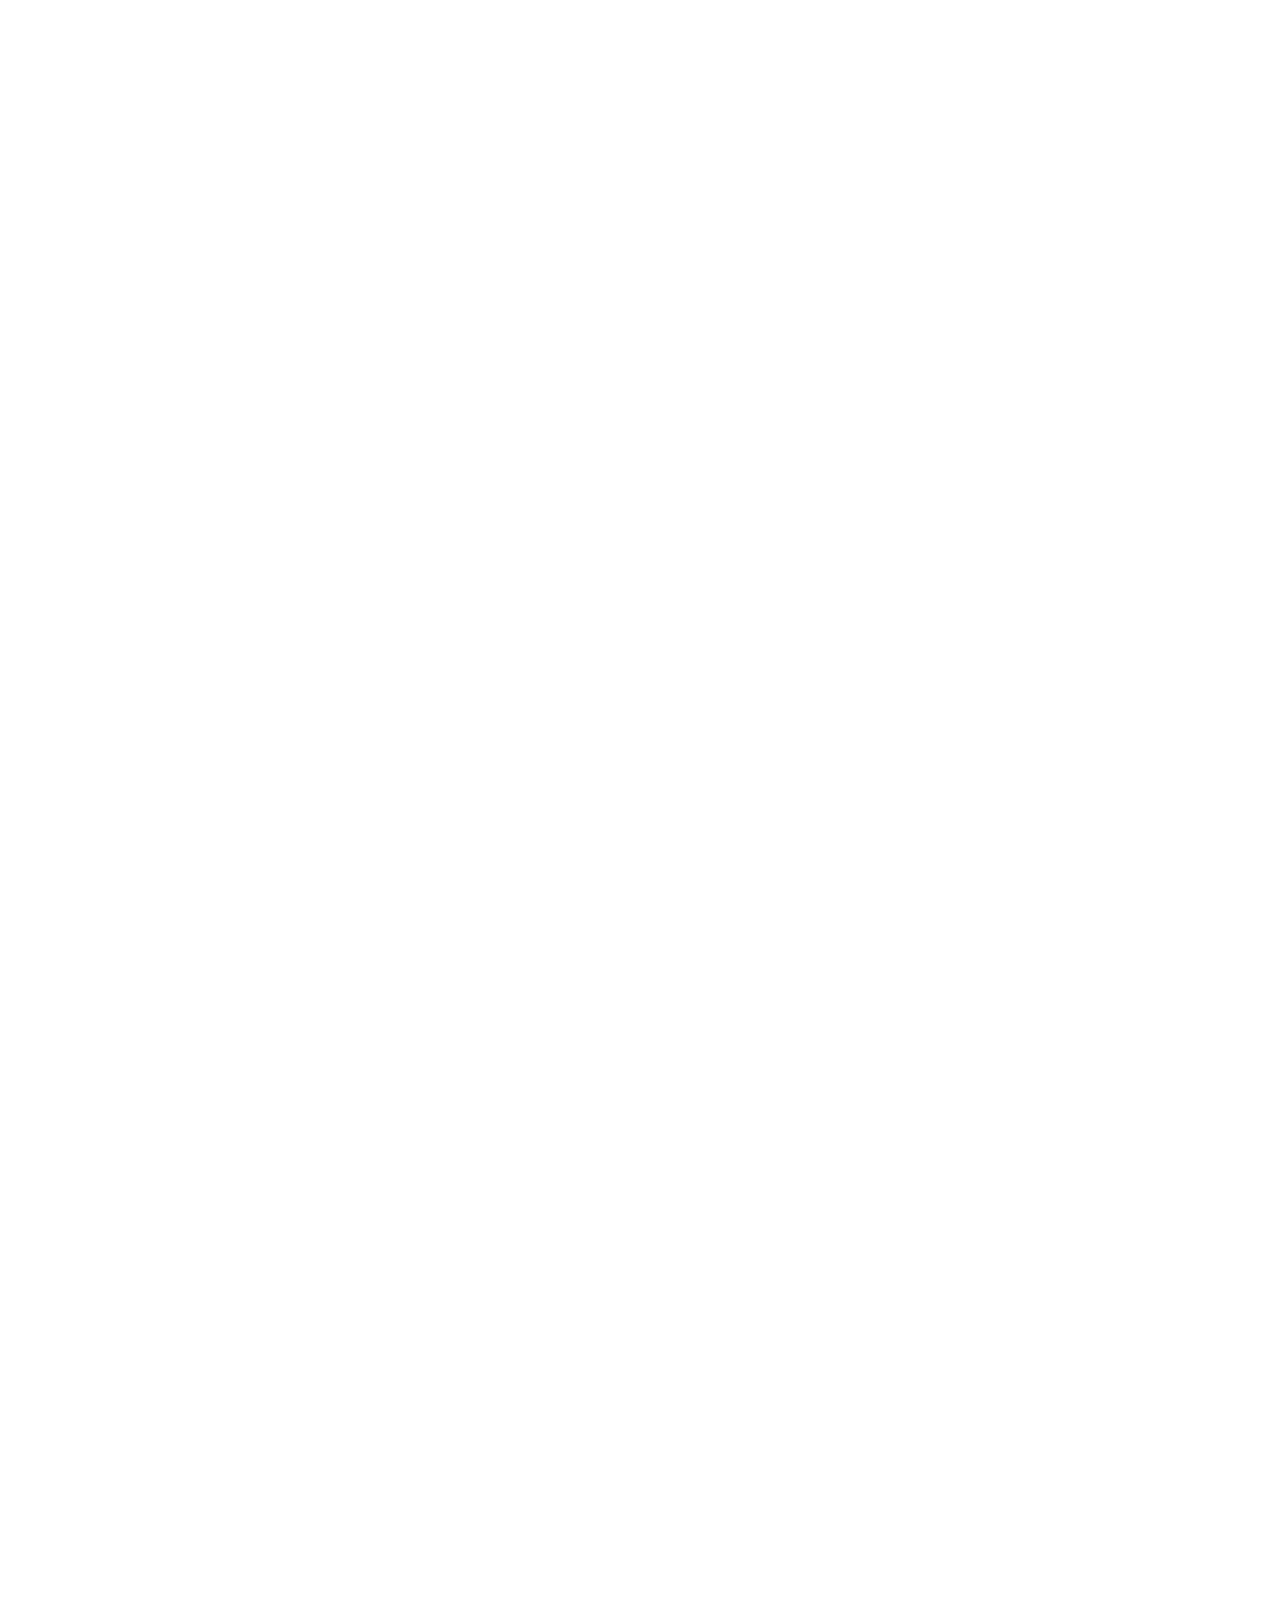
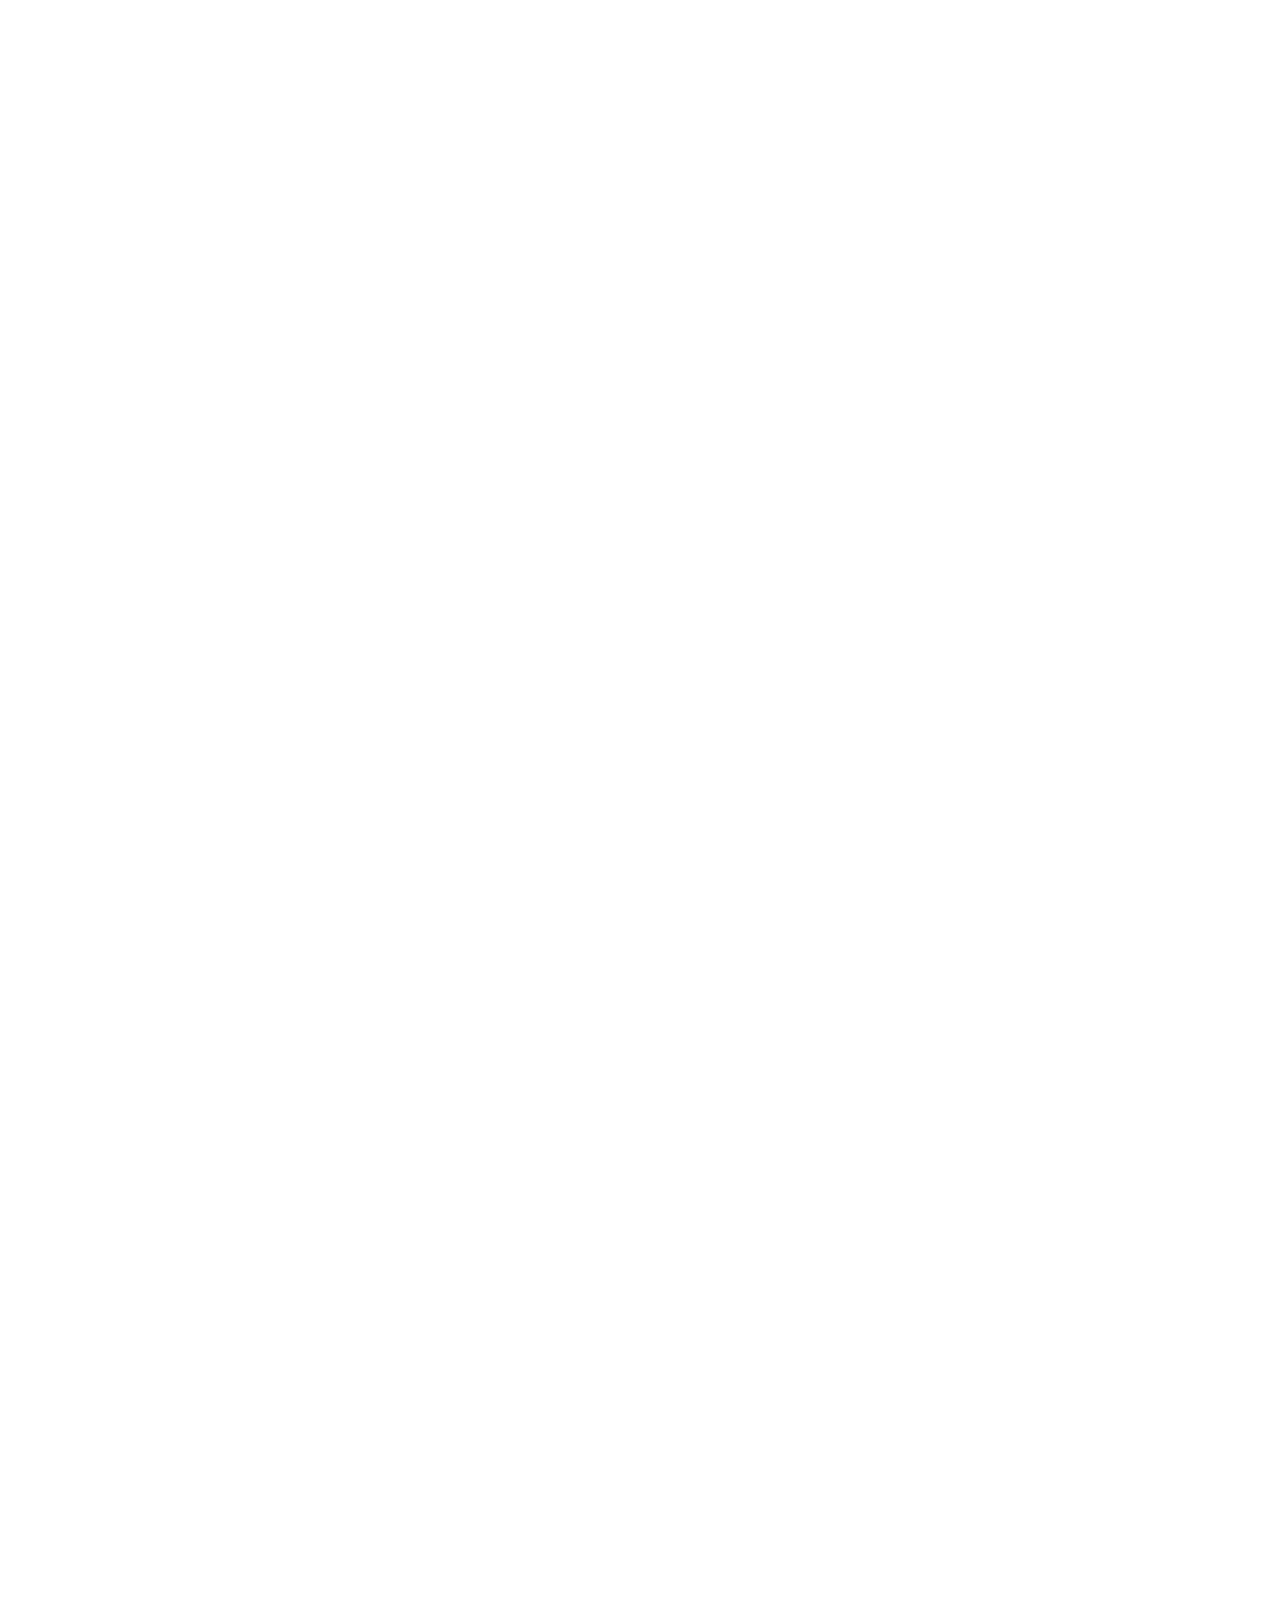
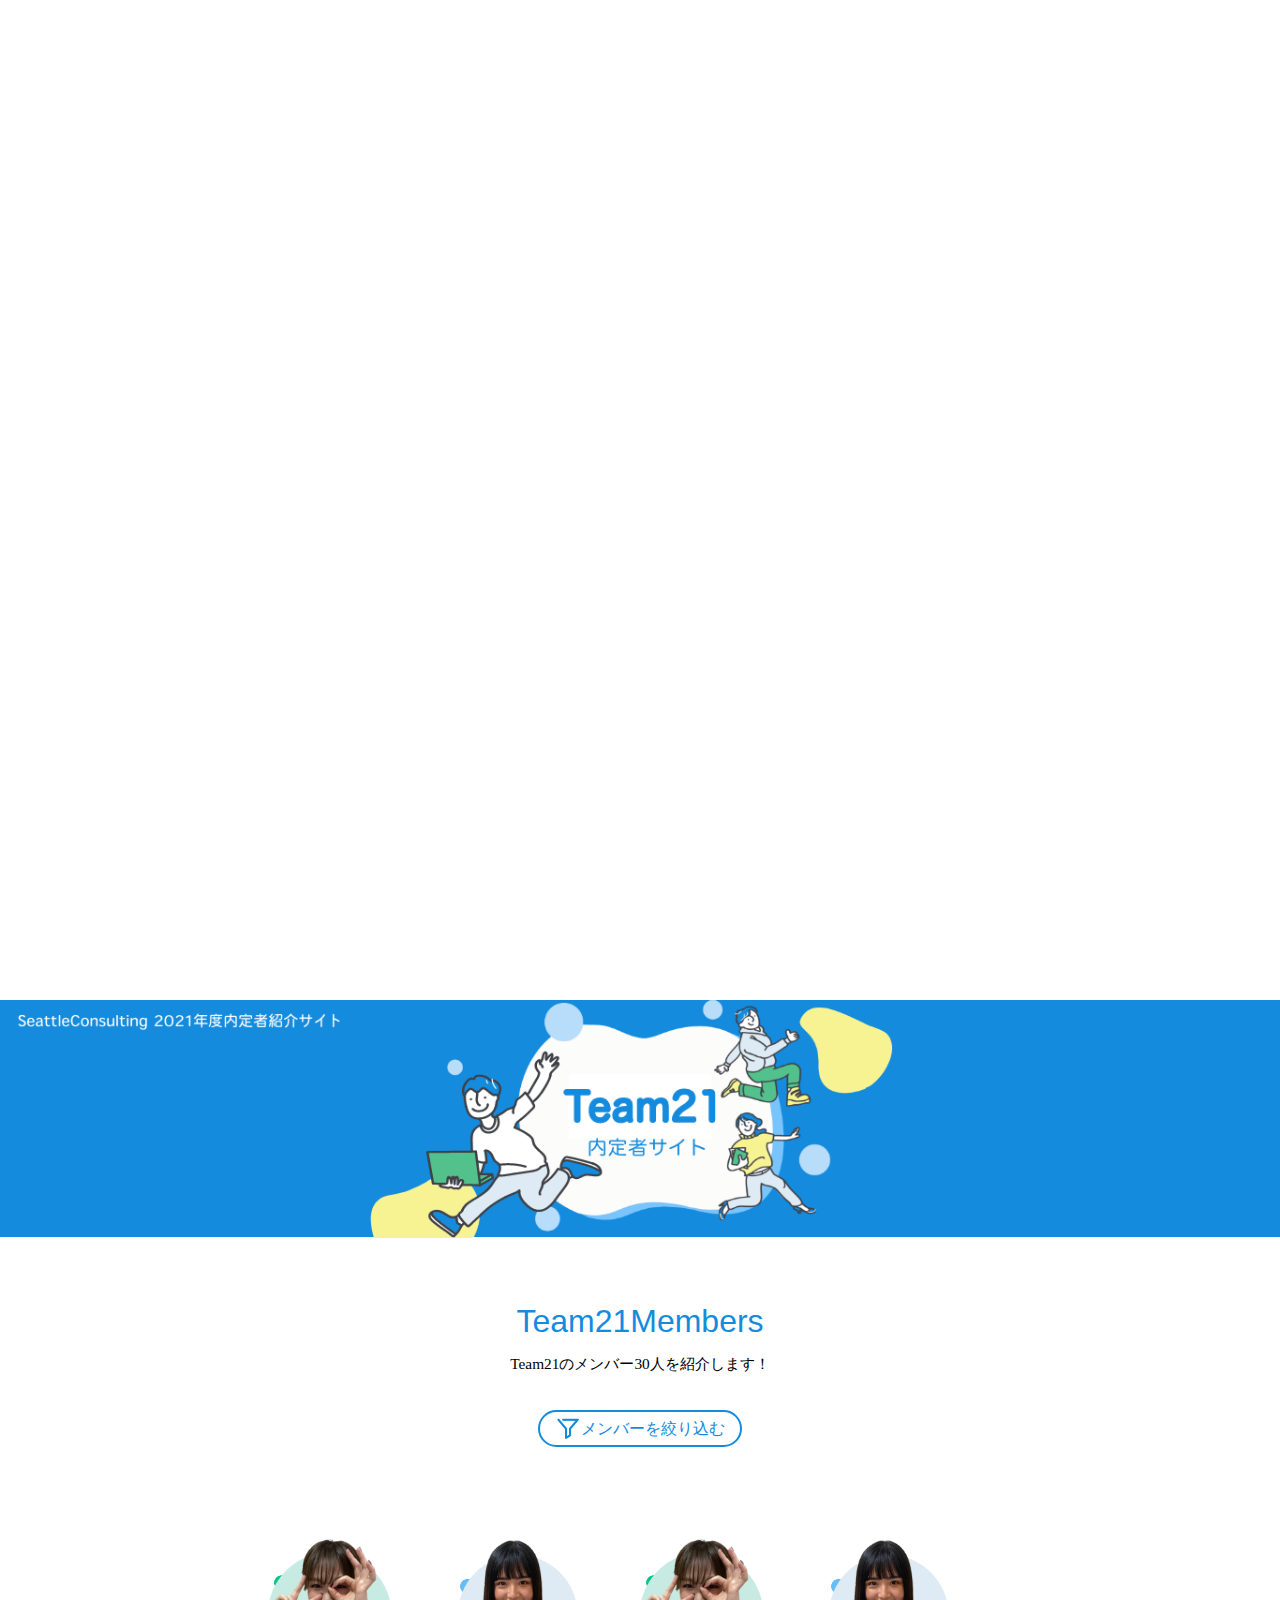
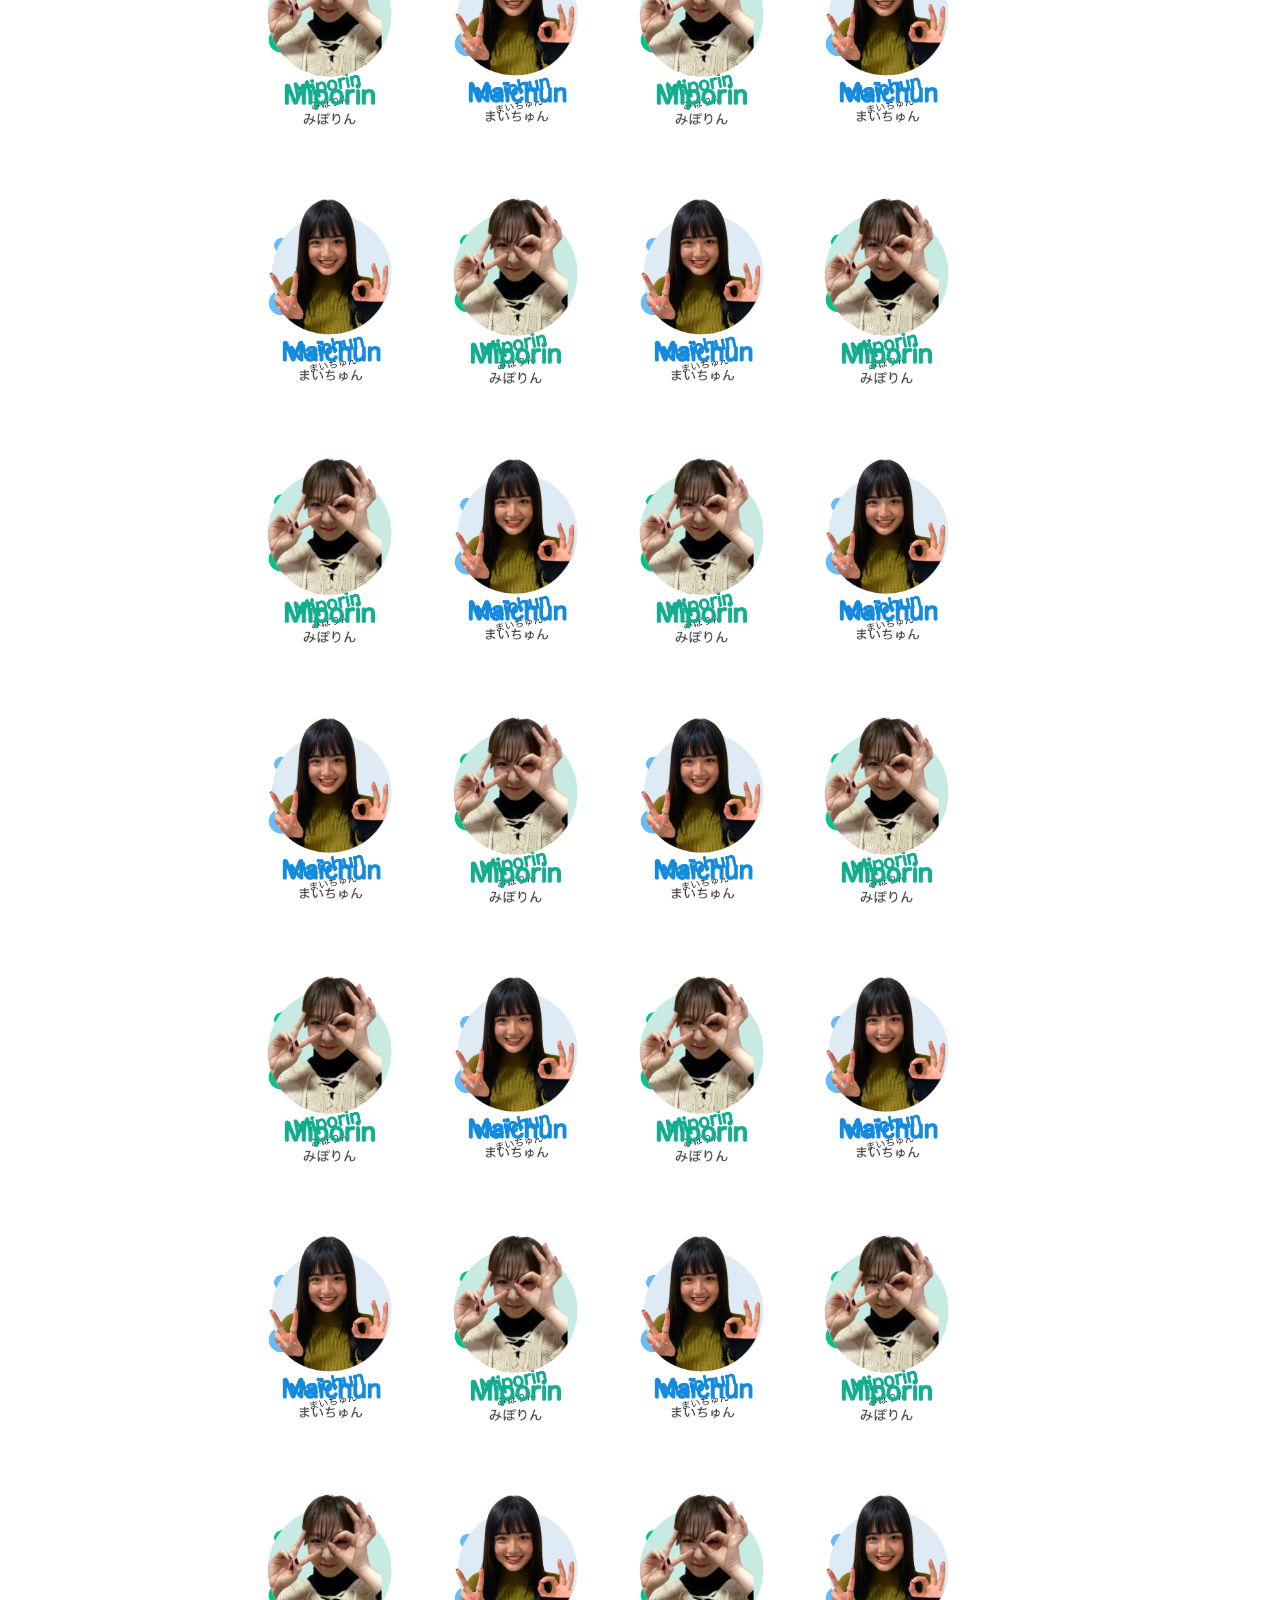
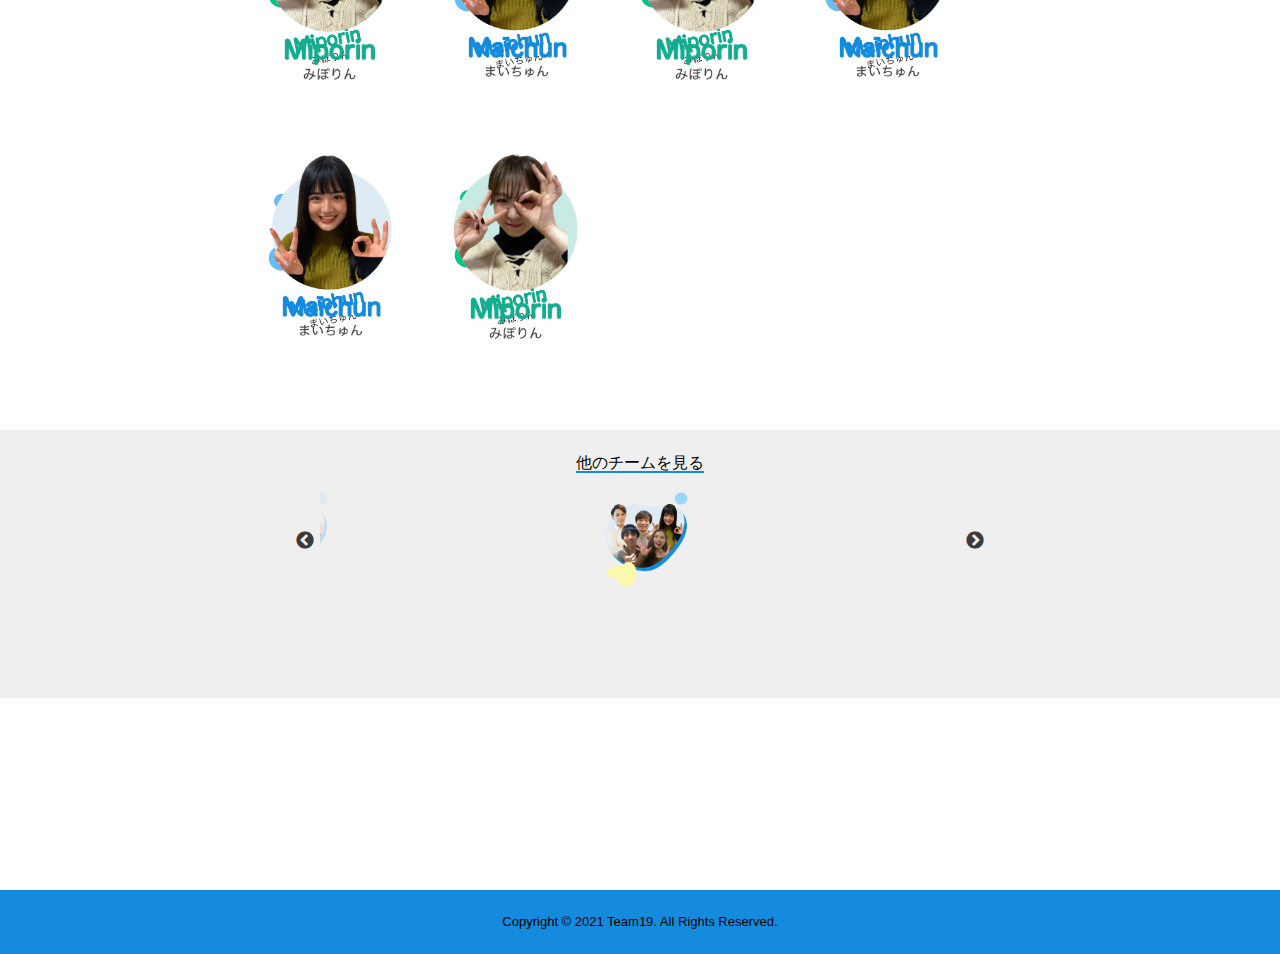
==== commit 1e6a2081: "feat/固定header" ====
--- a/html/index.html
+++ b/html/index.html
@@ -24,11 +24,19 @@
     <img class="header-image" src="../image/header.png">
     <!-- tab -->
     <div class="tab-area">
-      <ul class="tab-group">
-        <li id="tab1" class="tab is-active">Member</li>
-        <li id="tab2" class="tab">Team</li>
-        <li id="tab3" class="tab">Data</li>
-      </ul>
+      <span class="tab-title">SeattleConsulting 2021年度内定者紹介サイト</span>
+        <ul class="tab-group">
+          <li id="tab1" class="tab is-active">メンバー紹介</li>
+          <li id="tab2" class="tab">チーム紹介</li>
+          <li id="tab3" class="tab">21データ</li>
+          <li id="tab4" class="tab">エントリー</li>
+        </ul>
+        <ul class="tab-en-group">
+          <li class="tab-en">Member</li>
+          <li class="tab-en">Team</li>
+          <li class="tab-en">Data</li>
+          <li class="tab-en">Entry</li>
+        </ul>
     </div>
   </header>
   <!-- member -->
--- a/css/style.css
+++ b/css/style.css
@@ -19,32 +19,77 @@
 }
 
 .tab-area {
+  display: flex;
+  justify-content: space-between;
   top: 0;
   position: absolute;
   right: 1vw;
+  width: 100%;
+  color: #158bde;
+  background: rgb(255, 255, 255, 0.8);
+  font-family: 'ヒラギノ丸ゴ ProN', sans-serif;
+  height: 5vw;
+  position: fixed;
+  z-index: 100;
 }
 
 .tab-group {
-  display: flex;
+  position: absolute;
+  right: 0;
+  line-height: 4vw;
+}
+
+.tab-group {
+  position: absolute;
+  right: 0;
+  line-height: 4.5vw;
+}
+
+.tab-en-group {
+  position: absolute;
+  right: 0;
+  line-height: 7vw;
+}
+
+.tab-title {
+  position: relative;
+  justify-content: center;
+  line-height: 5vw;
+  cursor: pointer;
+  border-bottom: none;
+  padding-left: 2vw;
 }
 
 .tab {
-  display: flex;
-  justify-content: center;
-  width: calc(100% / 3);
+  justify-content: center;
   cursor: pointer;
-  border: 0.1vw solid #67bcf7;
   border-bottom: none;
-  border-radius: 1vw 1vw 0 0;
-  padding: 0.5vw 2vw;
-  color: white;
-  font-family: 'ヒラギノ丸ゴ ProN', sans-serif;
-  background: #67bcf7;
+  width: 11vw;
+  padding: 0 2vw;
+  margin-right: auto;
+  text-align: center;
+}
+
+.tab-en {
+  justify-content: center;
+  cursor: pointer;
+  border-bottom: none;
+  width: 11vw;
+  padding: 0.3vw 2vw 0 2vw;
+  margin-right: auto;
+  text-align: center;
+  font-size: 0.9vw;
+}
+
+.tab:nth-of-type(4) {
+  height: 5vw;
+  background: #F7F393;
 }
 
 .tab.is-active {
   color: #158bde;
-  background: white;
+  height: 5vw;
+  background: #FFF;
 }
 
 /******************************************************************************
@@ -447,3 +492,9 @@
   text-align: center;
   color: black;
 }
+
+
+
+/******************************************************************************
+  member detail
+*******************************************************************************/
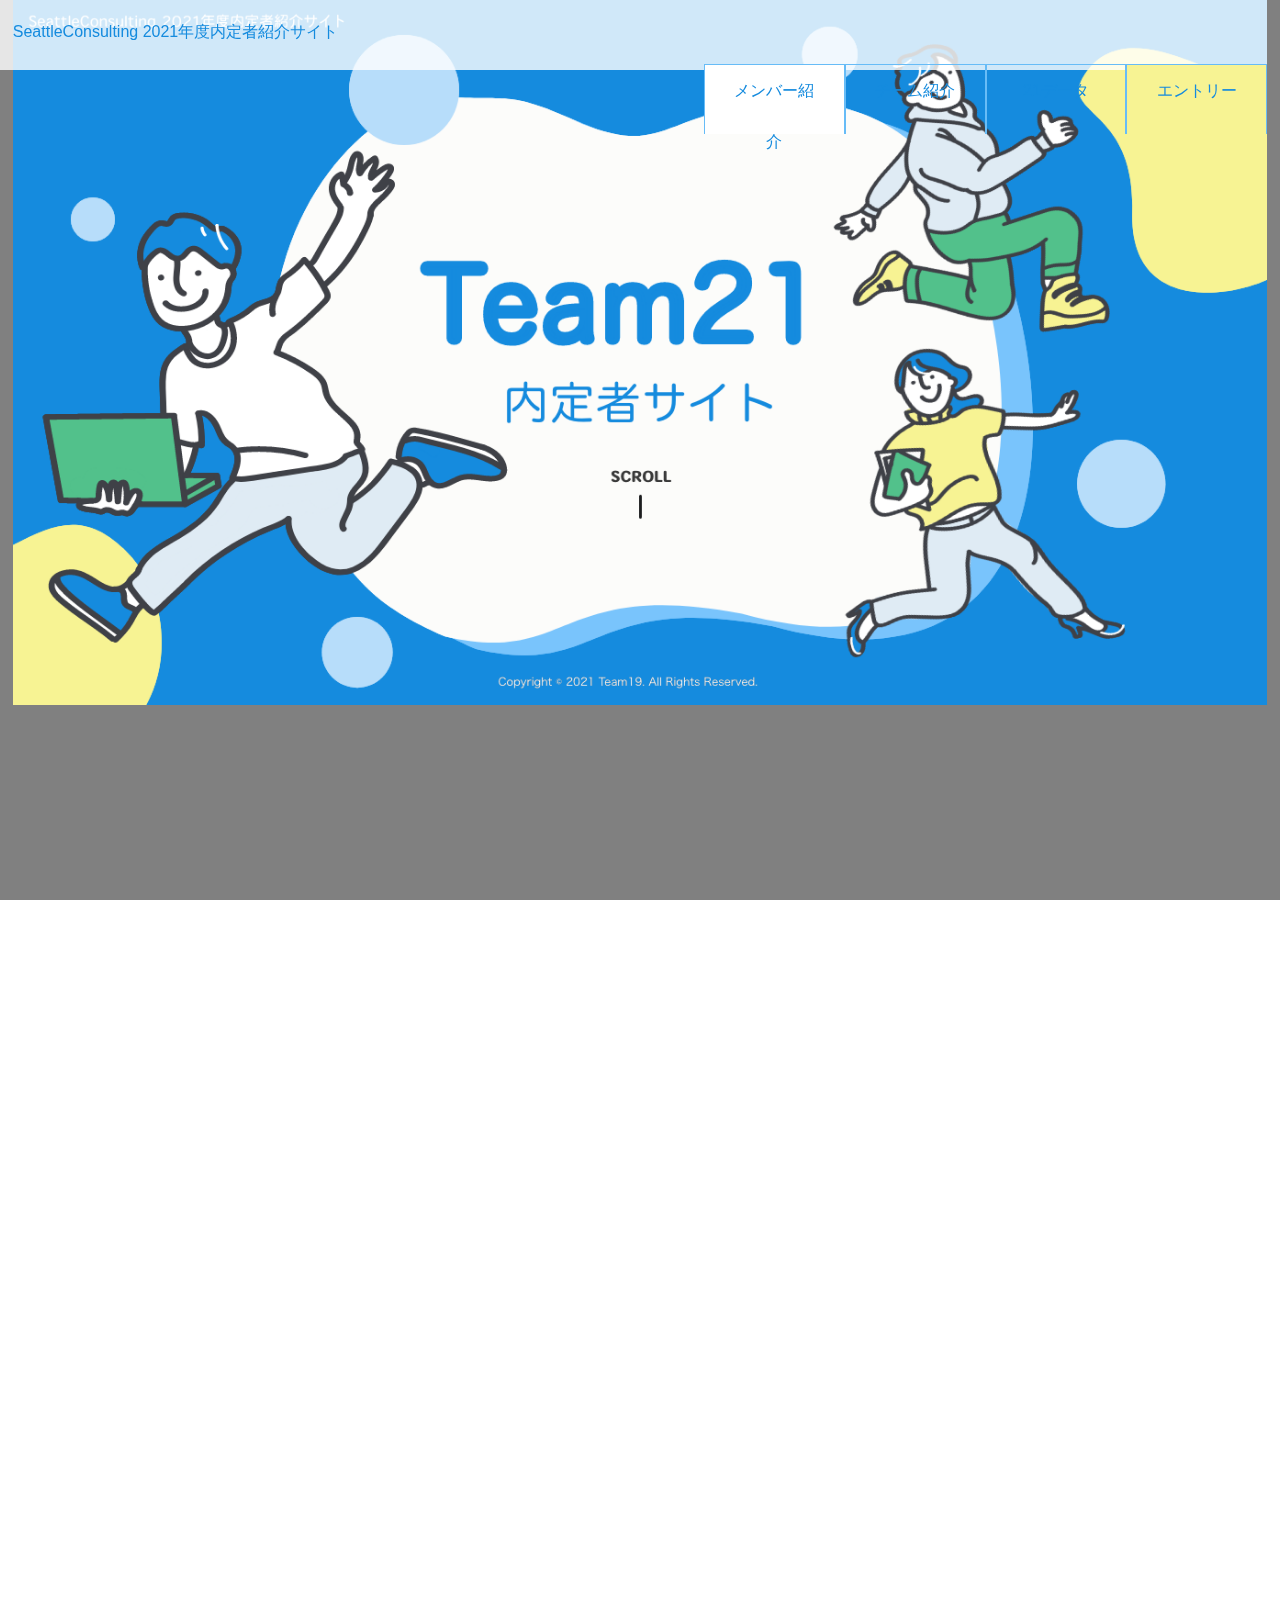
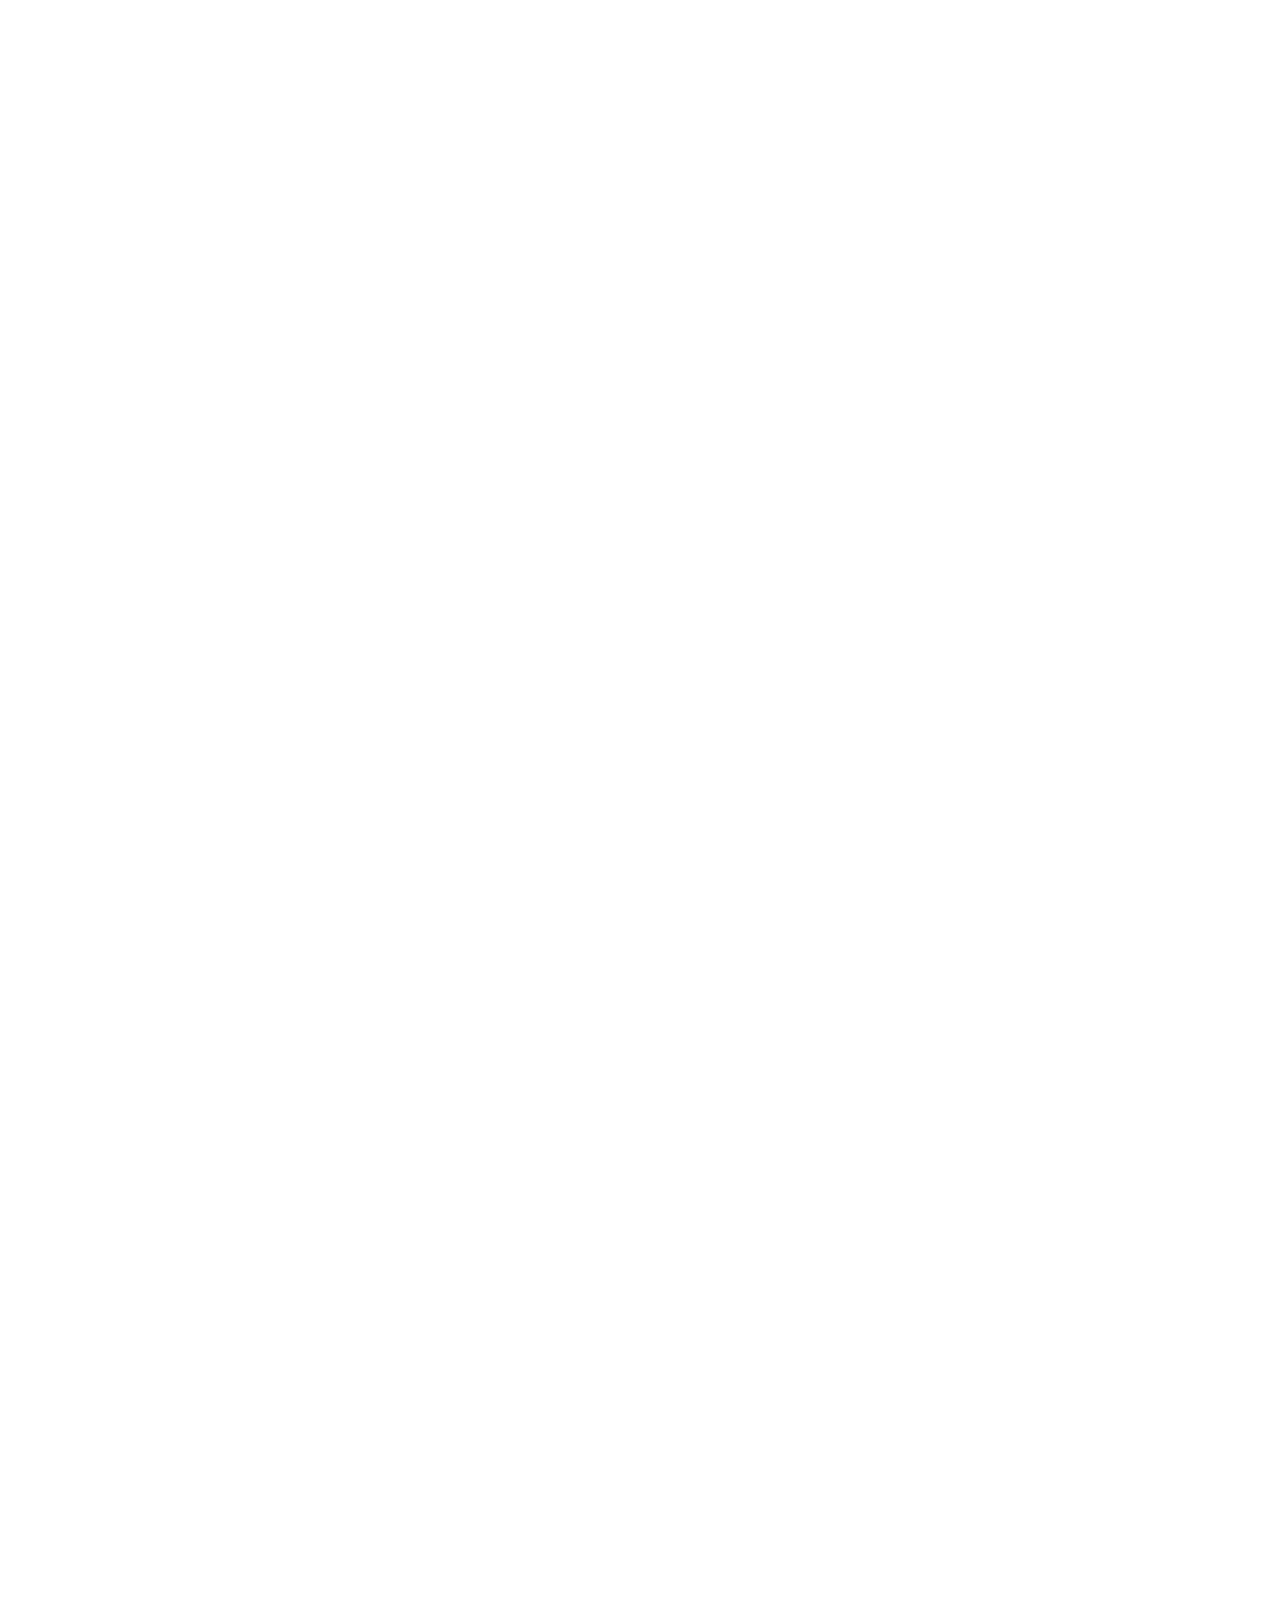
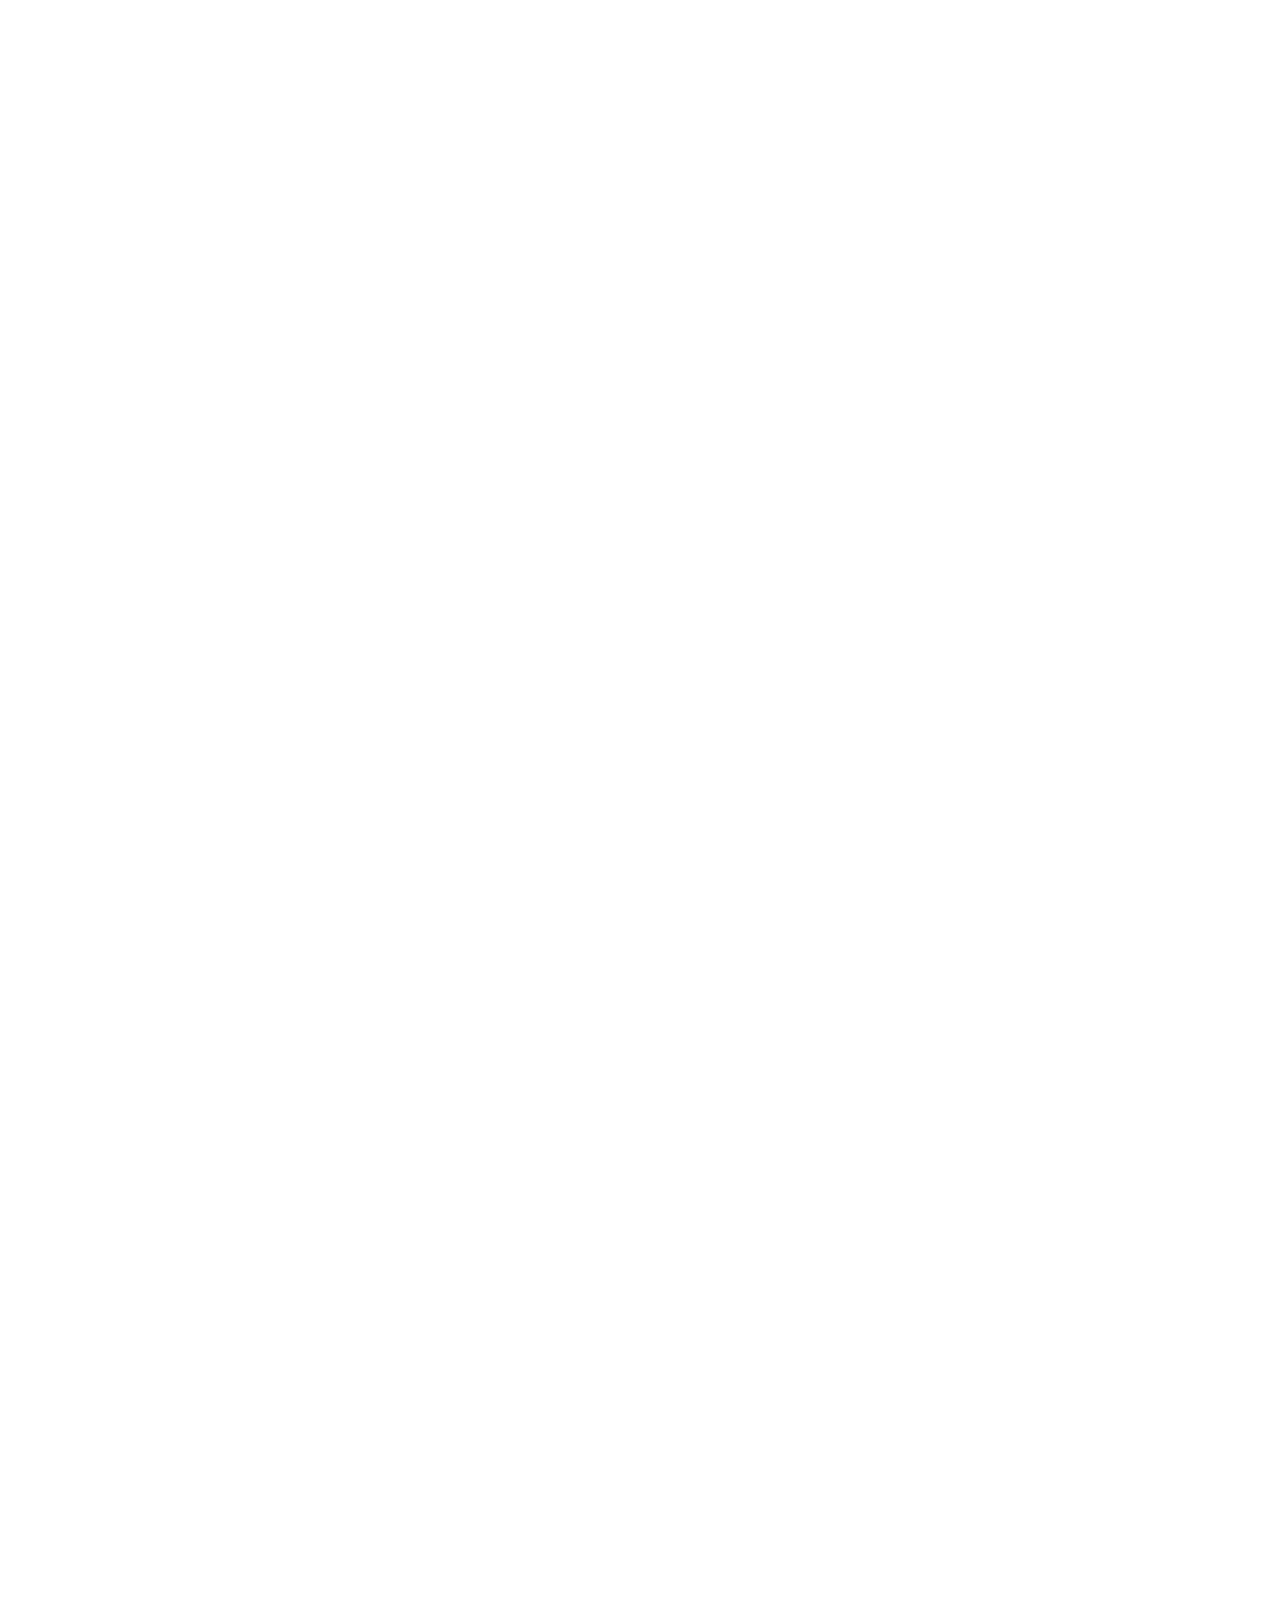
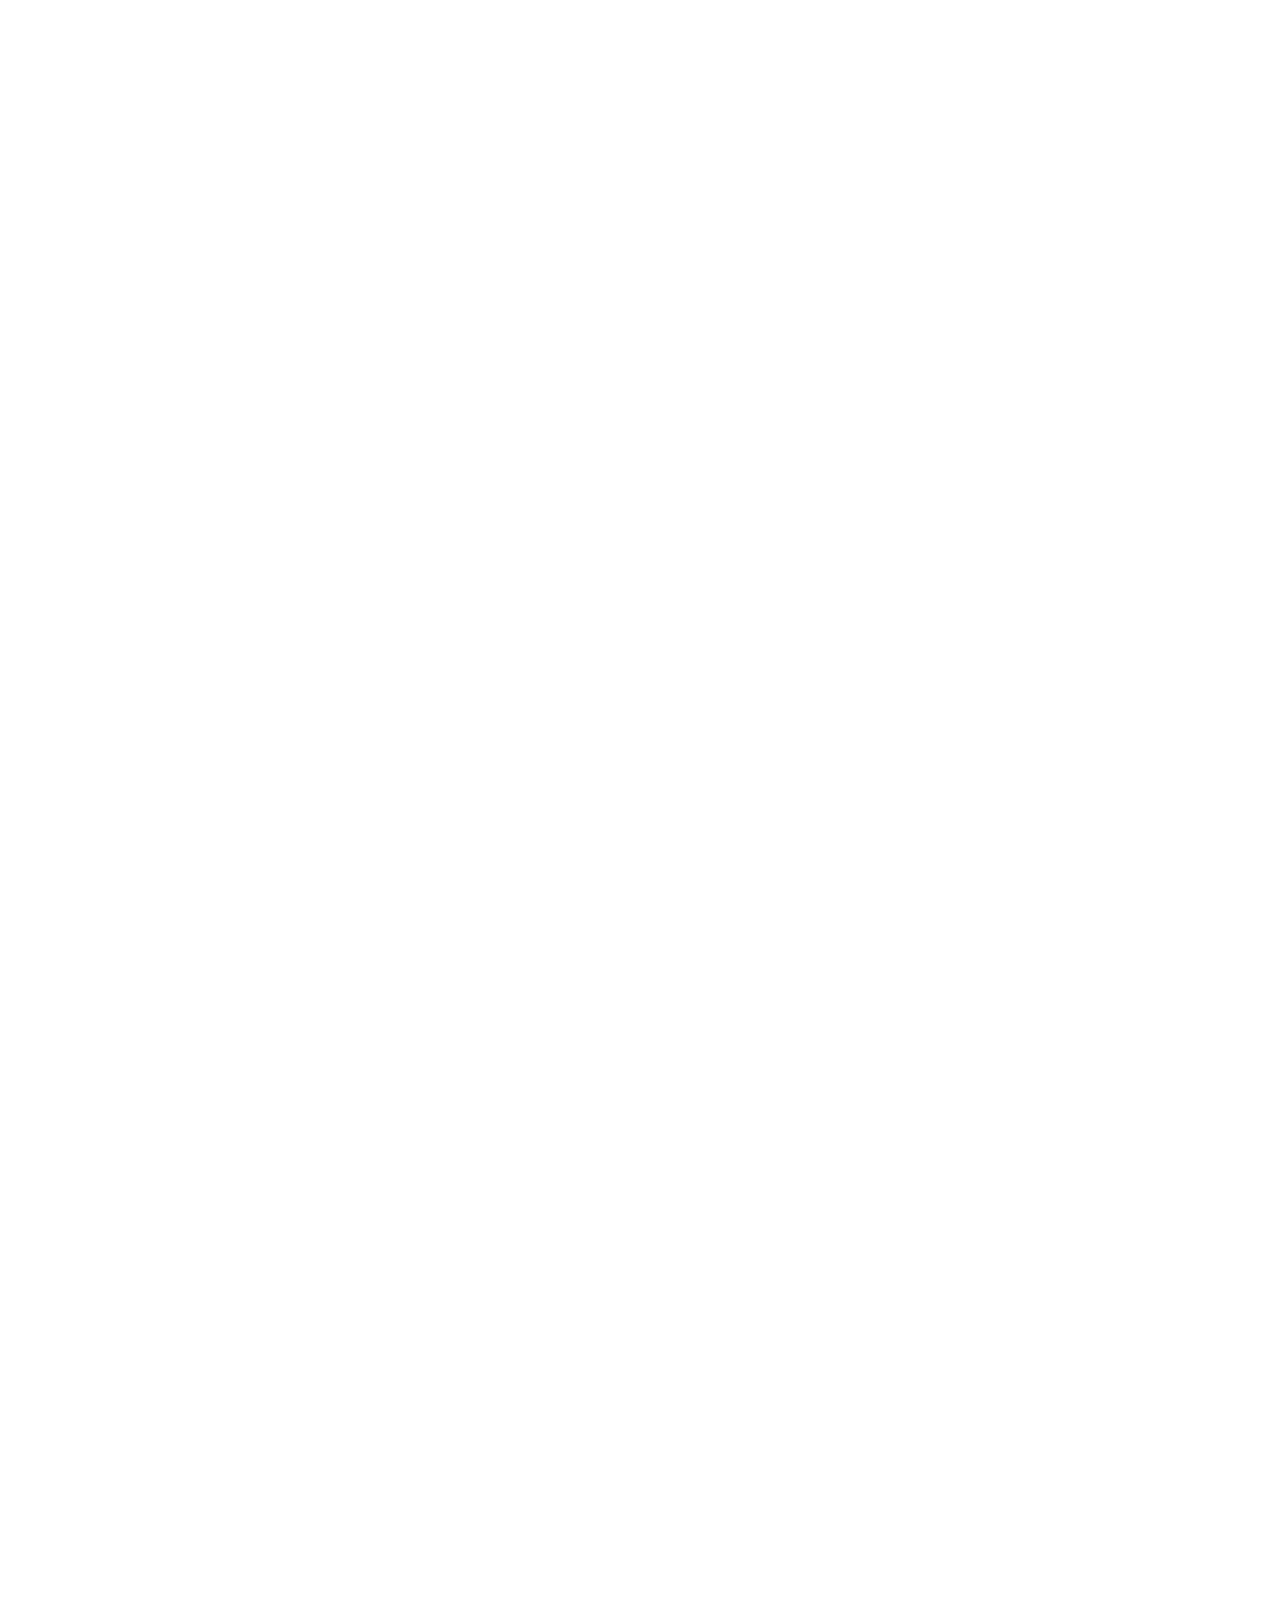
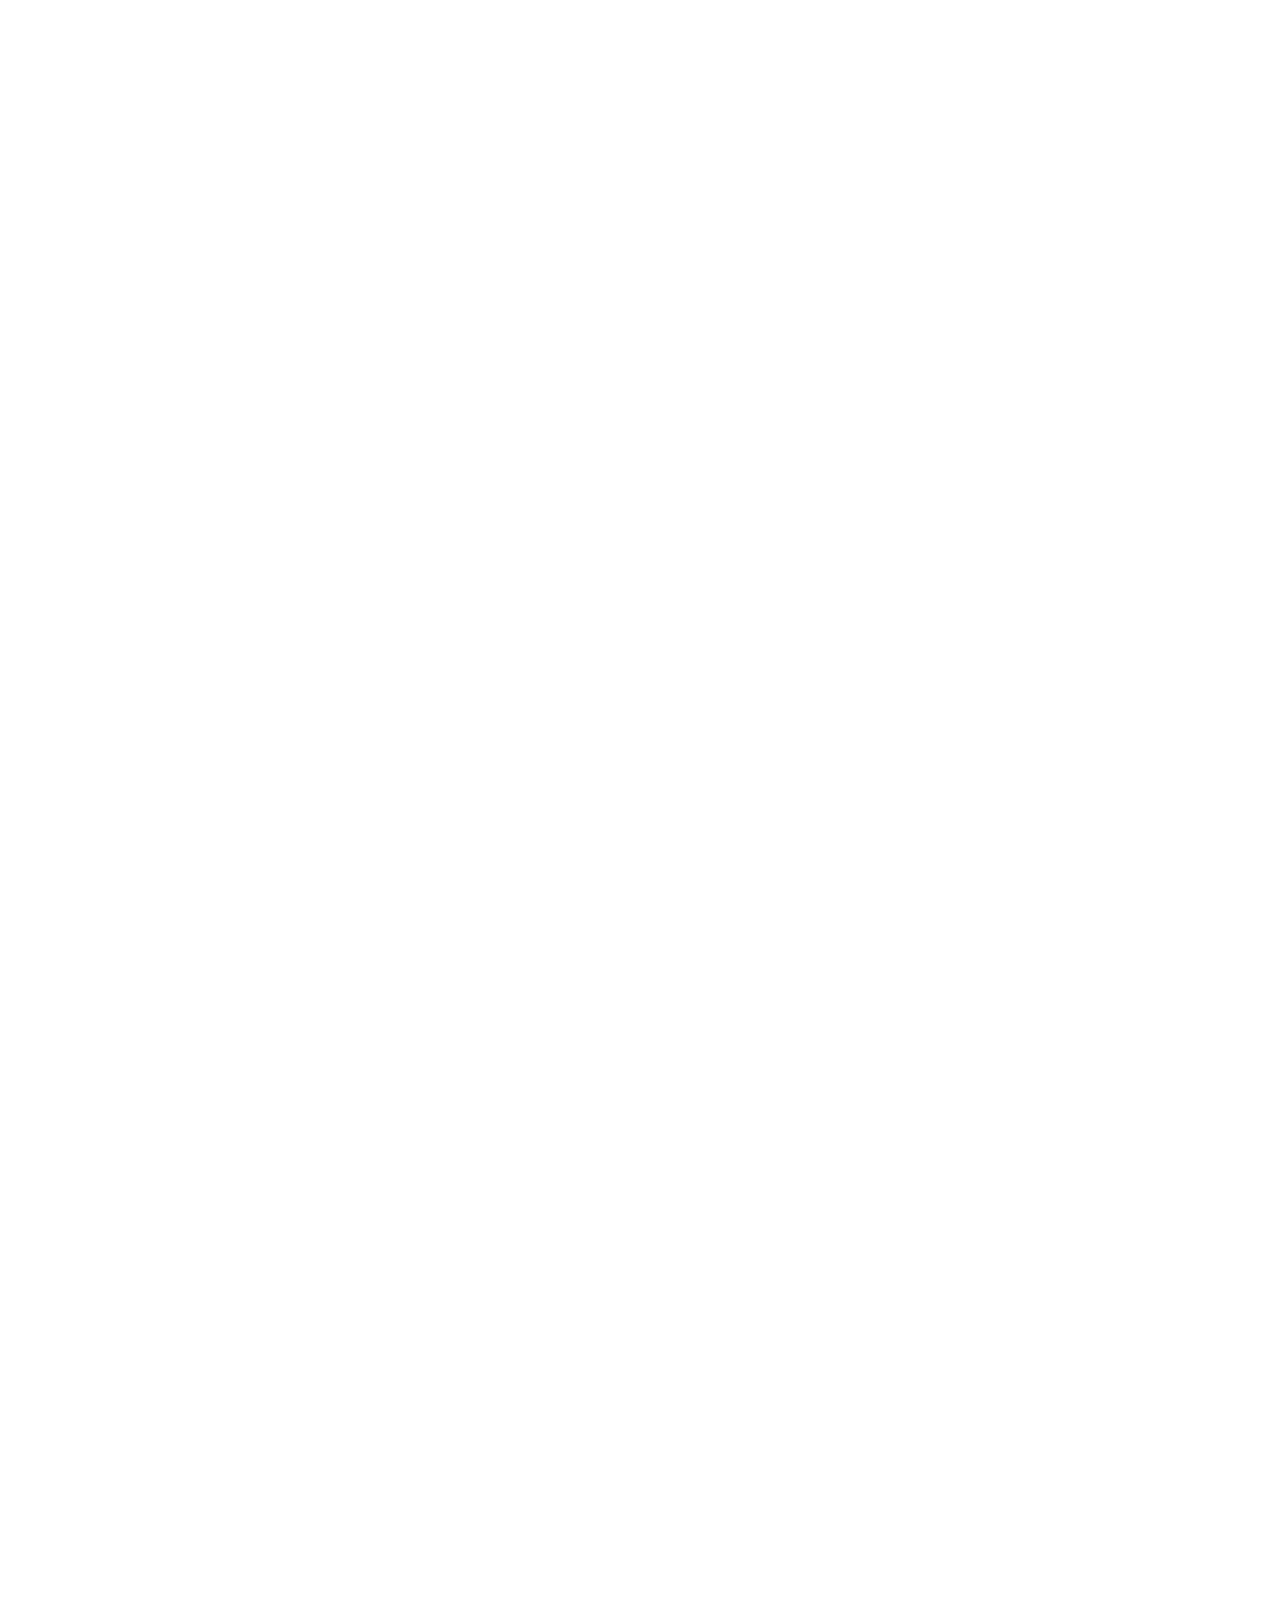
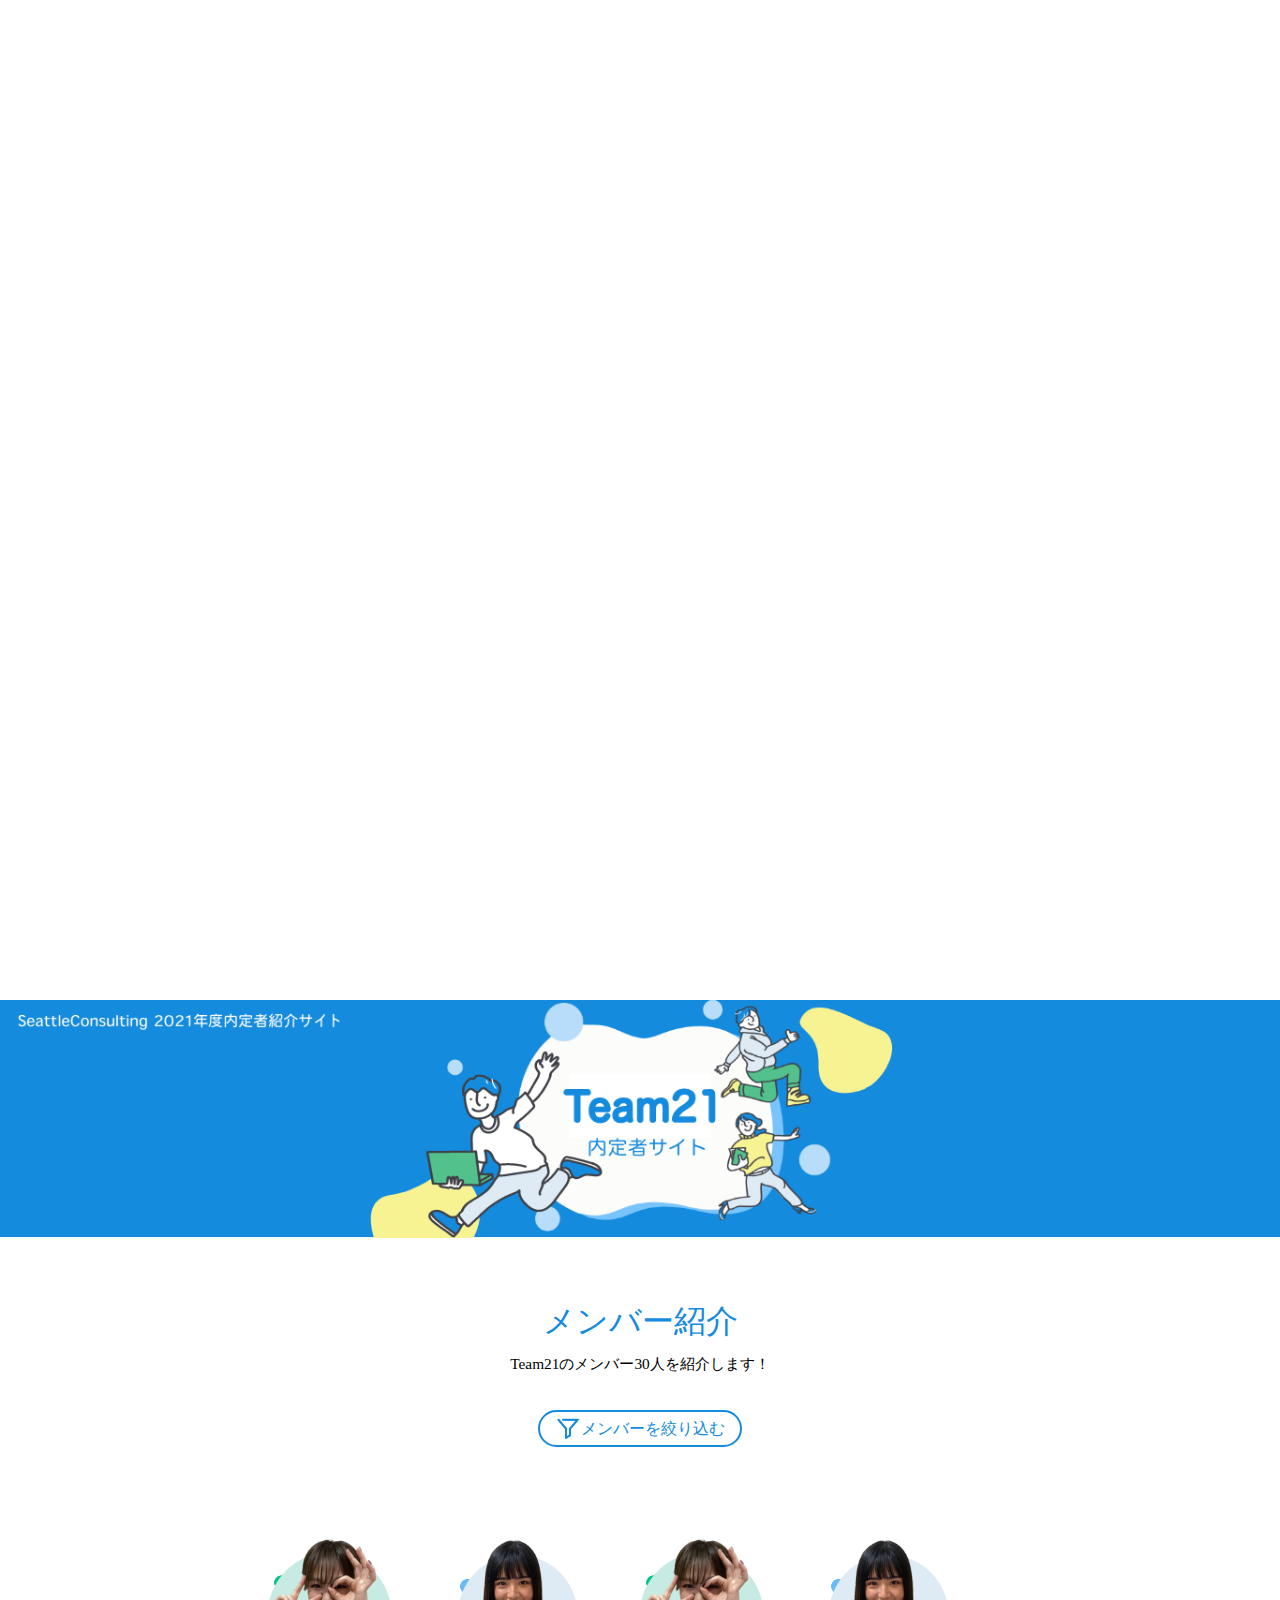
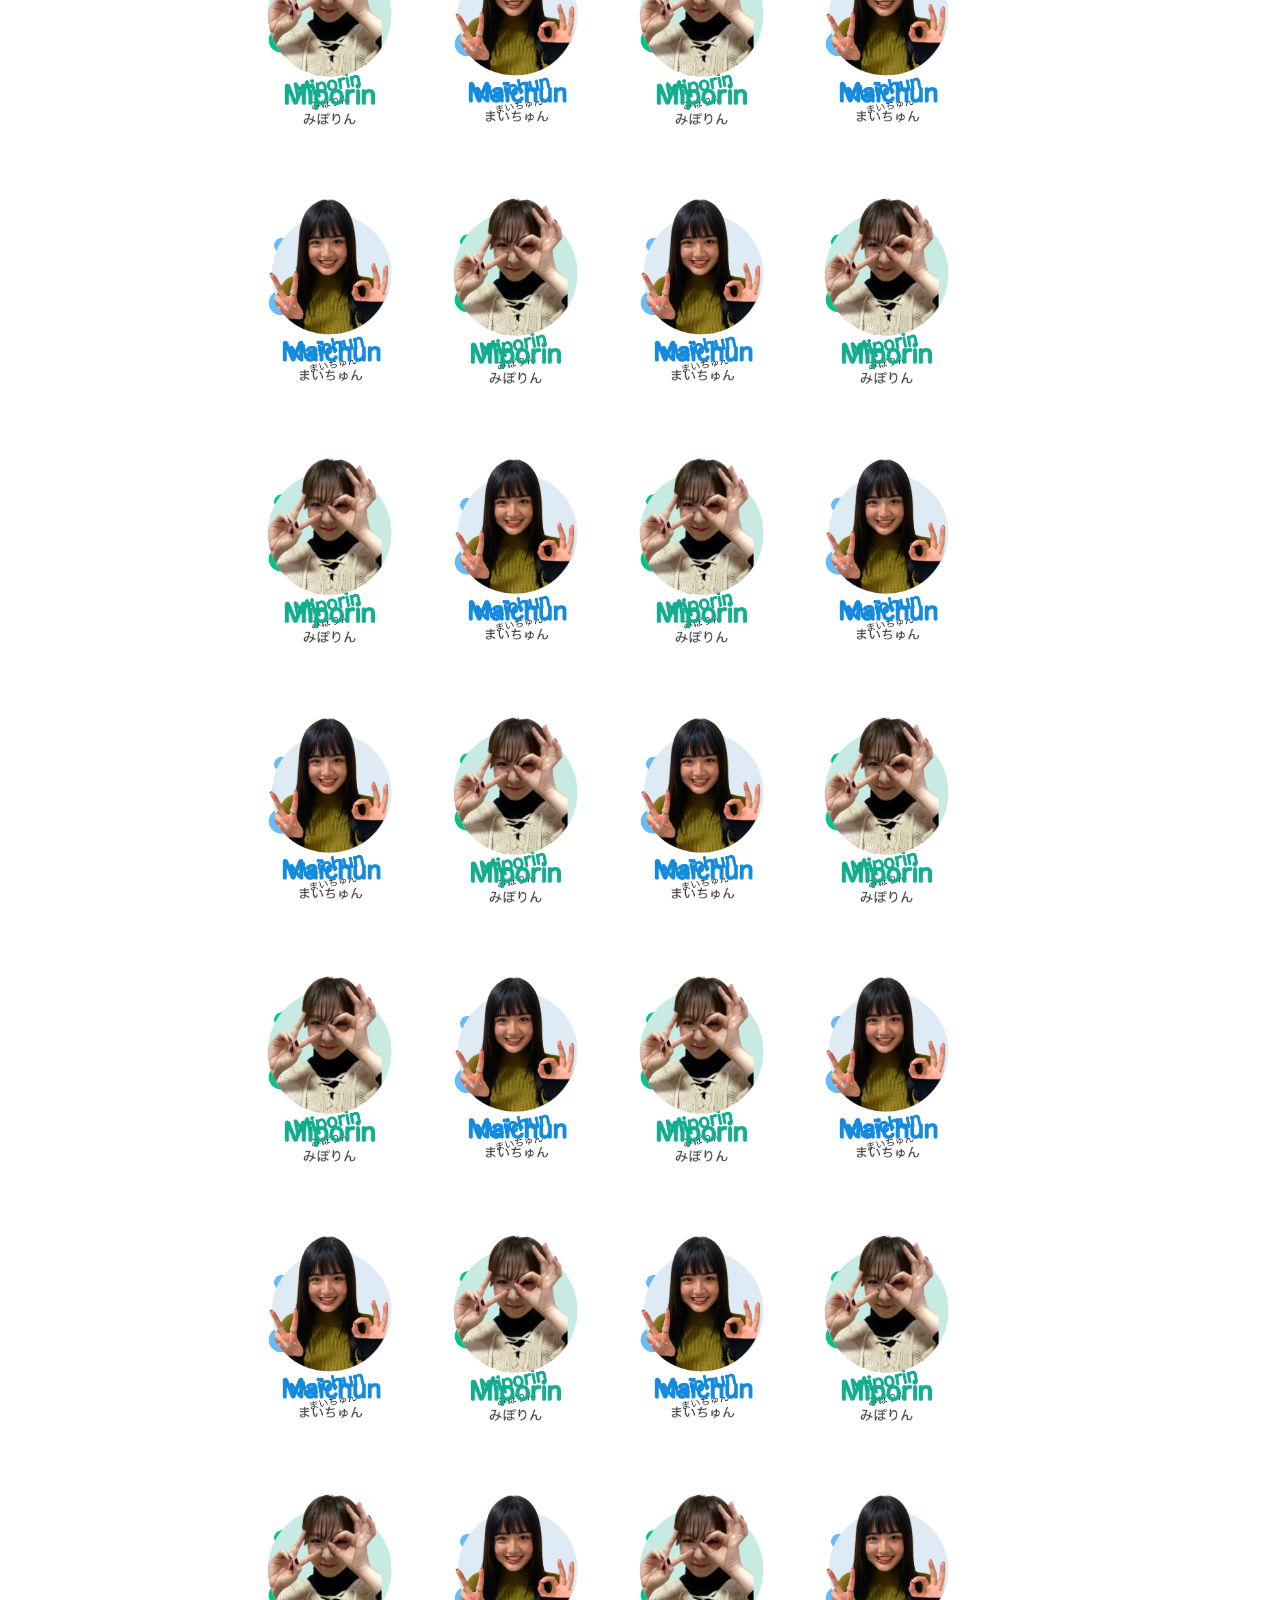
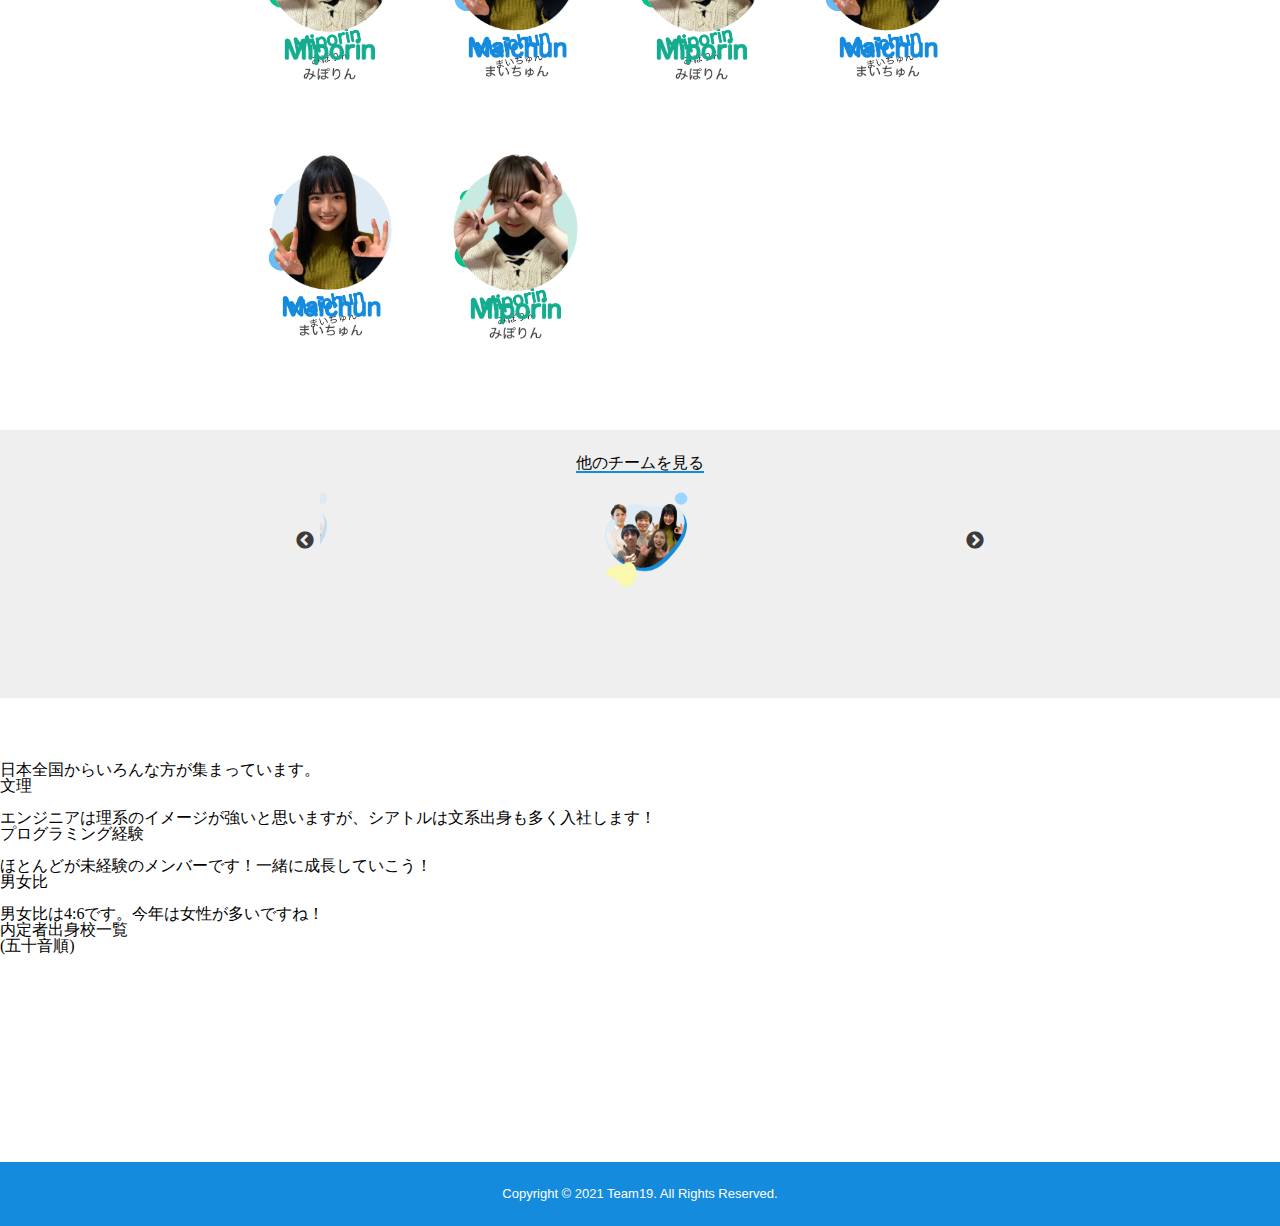
==== commit 65363ecf: "feat/add_team_detail_fix_style" ====
--- a/html/index.html
+++ b/html/index.html
@@ -31,18 +31,19 @@
           <li id="tab3" class="tab">21データ</li>
           <li id="tab4" class="tab">エントリー</li>
         </ul>
-        <ul class="tab-en-group">
-          <li class="tab-en">Member</li>
+        <!-- 0210タブ切り替えられなくなるのでコメントアウト -->
+        <!-- <ul class="tab-en-group">
+          <li class="tab-en ">Member</li>
           <li class="tab-en">Team</li>
           <li class="tab-en">Data</li>
           <li class="tab-en">Entry</li>
-        </ul>
+        </ul> -->
     </div>
   </header>
   <!-- member -->
   <div class="tab-content is-show tab1">
     <!-- title -->
-    <div class="title">Team21Members</div>
+    <div class="title">メンバー紹介</div>
     <div class="title-description">Team21のメンバー30人を紹介します！</div>
     <!-- filter -->
     <div class="filter-area">
@@ -85,7 +86,8 @@
     <div class="filter-result">
       <a href="person/person01.html" class="member person-img kanto bunkei ari">
         <div class="person">
-          <img src="../image/person-ex1-hover.png">
+          <!-- 0210 person-hoverをデフォルト表示オフにする-->
+          <img team-hover src="../image/person-ex1-hover.png">
           <img src="../image/person-ex1.png">
         </div>
       </a>
@@ -288,11 +290,13 @@
 
   <!-- team -->
   <div class="tab-content tab2">
-    <div class="title">Team21Teams</div>
+    <!-- 0210謎の青線を消す -->
+    <div class="title">チーム紹介</div>
+    <div class="title-description">Team20が内定者研修についてTeam21にインタビューしました！</div>
     <div class="team-list">
       <div class="team left">
         <img class="team-image" src="../image/team-a.png">
-        <a href="person/person01.html" class="go-details">
+        <a href="person/team01.html" class="go-details">
           <img class="go-image" src="../image/go-details.png">
         </a>
         <div class="explaination">
@@ -306,13 +310,13 @@
           <p class="description">△△で〇〇なチームです！</p>
         </div>
         <img class="team-image" src="../image/team-a.png">
-        <a href="person/person01.html" class="go-details">
+        <a href="person/team02.html" class="go-details">
           <img class="go-image" src="../image/go-details.png">
         </a>
       </div>
       <div class="team left">
         <img class="team-image" src="../image/team-a.png">
-        <a href="person/person01.html" class="go-details">
+        <a href="person/team03.html" class="go-details">
           <img class="go-image" src="../image/go-details.png">
         </a>
         <div class="explaination">
@@ -326,13 +330,13 @@
           <p class="description">△△で〇〇なチームです！</p>
         </div>
         <img class="team-image" src="../image/team-a.png">
-        <a href="person/person01.html" class="go-details">
+        <a href="person/team04.html" class="go-details">
           <img class="go-image" src="../image/go-details.png">
         </a>
       </div>
       <div class="team left">
         <img class="team-image" src="../image/team-a.png">
-        <a href="person/person01.html" class="go-details">
+        <a href="person/team05.html" class="go-details">
           <img class="go-image" src="../image/go-details.png">
         </a>
         <div class="explaination">
@@ -346,7 +350,7 @@
           <p class="description">△△で〇〇なチームです！</p>
         </div>
         <img class="team-image" src="../image/team-a.png">
-        <a href="person/person01.html" class="go-details">
+        <a href="person/team06.html" class="go-details">
           <img class="go-image" src="../image/go-details.png">
         </a>
       </div>
@@ -395,7 +399,51 @@
   </div>
   <!-- data -->
   <div class="tab-content tab3">
-    <div class="title">Team21Data</div>
+    <div class="title">21データ</div>
+    <div class="title-description">今年の内定者チームの情報です。</div>
+    <!-- grid使う -->
+    <div class="grid-container">
+      <div class="grid-title">出身</div>
+      <div class="grid-contents">
+        <img class="" src=""></div>
+        <span class="birthplace"></div>
+        <span class="count"></div>
+      </div>
+      <div class="comment">日本全国からいろんな方が集まっています。</div>
+    </div>
+    <div class="grid-container">
+      <div class="grid-title">文理</div>
+      <div class="grid-contents">
+        <img class=""></div>
+        <span class=""></div>
+      </div>
+      <div class="comment">エンジニアは理系のイメージが強いと思いますが、シアトルは文系出身も多く入社します！</div>
+    </div>
+    <div class="grid-container">
+      <div class="grid-title">プログラミング経験</div>
+      <div class="grid-contents">
+        <img class=""></div>
+        <span class=""></div>
+      </div>
+      <div class="comment">ほとんどが未経験のメンバーです！一緒に成長していこう！</div>
+    </div>
+    <div class="grid-container">
+      <div class="grid-title">男女比</div>
+      <div class="grid-contents">
+        <img class=""></div>
+        <span class=""></div>
+      </div>
+      <div class="comment">男女比は4:6です。今年は女性が多いですね！</div>
+    <div class="grid-container">
+      <div class="grid-title">
+        <div class="grid-title">内定者出身校一覧</div>
+        <div class="grid-sub-title">(五十音順)</div>
+      </div>
+      <div class="grid-contents">
+        <img class=""></div>
+        <span class=""></div>
+      </div>
+    </div>
   </div>
   <a href="#" class="arrow-up">
     <img class ="arrow-up-img" src="../image/arrow-up.png">
--- a/css/style.css
+++ b/css/style.css
@@ -19,8 +19,6 @@
 }
 
 .tab-area {
-  display: flex;
-  justify-content: space-between;
   top: 0;
   position: absolute;
   right: 1vw;
@@ -28,7 +26,7 @@
   color: #158bde;
   background: rgb(255, 255, 255, 0.8);
   font-family: 'ヒラギノ丸ゴ ProN', sans-serif;
-  height: 5vw;
+  height: 5.5vw;
   position: fixed;
   z-index: 100;
 }
@@ -42,13 +40,13 @@
 .tab-group {
   position: absolute;
   right: 0;
-  line-height: 4.5vw;
+  line-height: 4vw;
 }
 
 .tab-en-group {
   position: absolute;
   right: 0;
-  line-height: 7vw;
+  line-height: 6.5vw;
 }
 
 .tab-title {
@@ -61,8 +59,11 @@
 }
 
 .tab {
-  justify-content: center;
-  cursor: pointer;
+  display: flex;
+  justify-content: center;
+  width: calc(100% / 3);
+  cursor: pointer;
+  border: 0.1vw solid #67bcf7;
   border-bottom: none;
   width: 11vw;
   padding: 0 2vw;
@@ -82,13 +83,13 @@
 }
 
 .tab:nth-of-type(4) {
-  height: 5vw;
+  height: 5.5vw;
   background: #F7F393;
 }
 
 .tab.is-active {
   color: #158bde;
-  height: 5vw;
+  height: 5.5vw;
   background: #FFF;
 }
 
@@ -97,9 +98,21 @@
 *******************************************************************************/
 
 .tab-content {
-  width: 100%;
   height: 100%;
   display: none;
+}
+
+.tab-content.tab1 {
+  width: 100%;
+  margin: 5vw auto;
+}
+
+.tab-content.tab2 {
+  margin: 5vw 20vw;
+}
+
+.tab-content.tab3 {
+  width: 100%;
   margin: 5vw auto;
 }
 
@@ -285,6 +298,7 @@
 
 .clear {
   color: #FFF;
+  cursor: pointer;
   font-family: 'ヒラギノ丸ゴ ProN', sans-serif;
   background: #9a9a9a 0% 0% no-repeat padding-box;
   border: 3px solid #9a9a9a;
@@ -297,6 +311,7 @@
 
 .sort {
   color: #FFF;
+  cursor: pointer;
   font-family: 'ヒラギノ丸ゴ ProN', sans-serif;
   background: #158bde 0% 0% no-repeat padding-box;
   border: 3px solid #158bde;
@@ -307,6 +322,11 @@
   font-size: 1.2vw;
   margin-left: 0.5vw;
 }
+
+/******************************************************************************
+  team
+*******************************************************************************/
+
 
 /******************************************************************************
   common
@@ -332,6 +352,7 @@
 }
 
 .modal-open {
+  cursor: pointer;
   display: flex;
   color: #158bde;
   font-family: 'ヒラギノ丸ゴ ProN', sans-serif;
@@ -355,12 +376,12 @@
 /* モーダル コンテンツエリア */
 #modal-main {
   display: none;
-  width: 50vw;
+  width: 43.7vw;
   height: 33vw;
   border: 3px solid #158bde;
   border-radius: 1vw;
   margin: 0;
-  padding: 1.5vw;
+  padding: 1.8vw;
   background-color: #ffffff;
   color: #666666;
   font-size: 15px;
@@ -368,6 +389,10 @@
   z-index: 2;
 }
 
+img#modal-close {
+  cursor: pointer;
+}
+
 .modal-title {
   display: flex;
   width: 39vw;
@@ -385,7 +410,7 @@
   border-radius: 0.5vw;
   margin-top: 2vw;
   padding-left: 1vw;
-  width: 39vw;
+  width: 39.8vw;
   height: 2vw;
   line-height: 2vw;
 }
@@ -395,6 +420,7 @@
 }
 
 .tags > li {
+  cursor: pointer;
   margin: 0.6vw 0.2vw;
   padding: 0.5vw 1vw;
   border: solid 2px #ededed;
@@ -403,7 +429,7 @@
 }
 
 .tags > li.is-selected {
-  border: solid 1px rgb(198, 10, 10);
+  border: solid 2px #158bde;
 }
 
 /* モーダル 背景エリア */
@@ -490,7 +516,7 @@
   font-family: 'ヒラギノ丸ゴ ProN', sans-serif;
   font-size: 13px;
   text-align: center;
-  color: black;
+  color: #fff;
 }
 
 
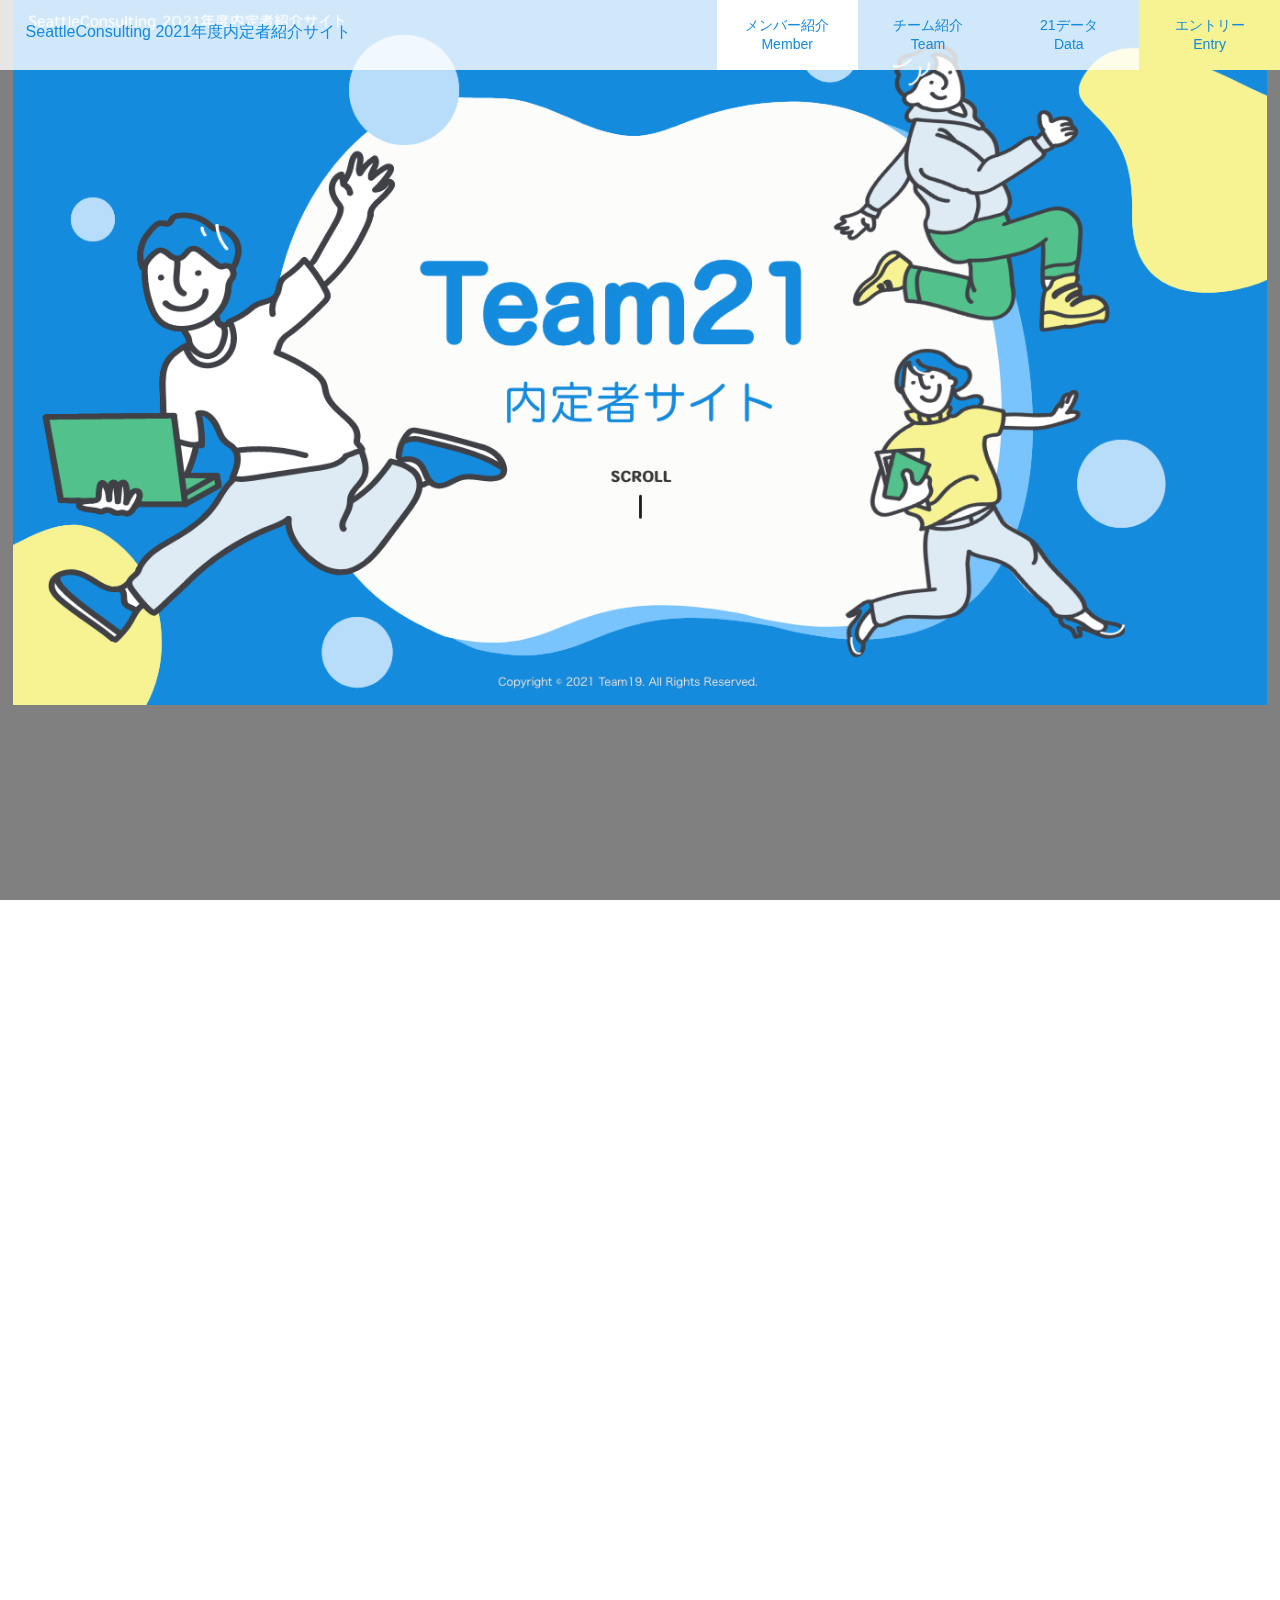
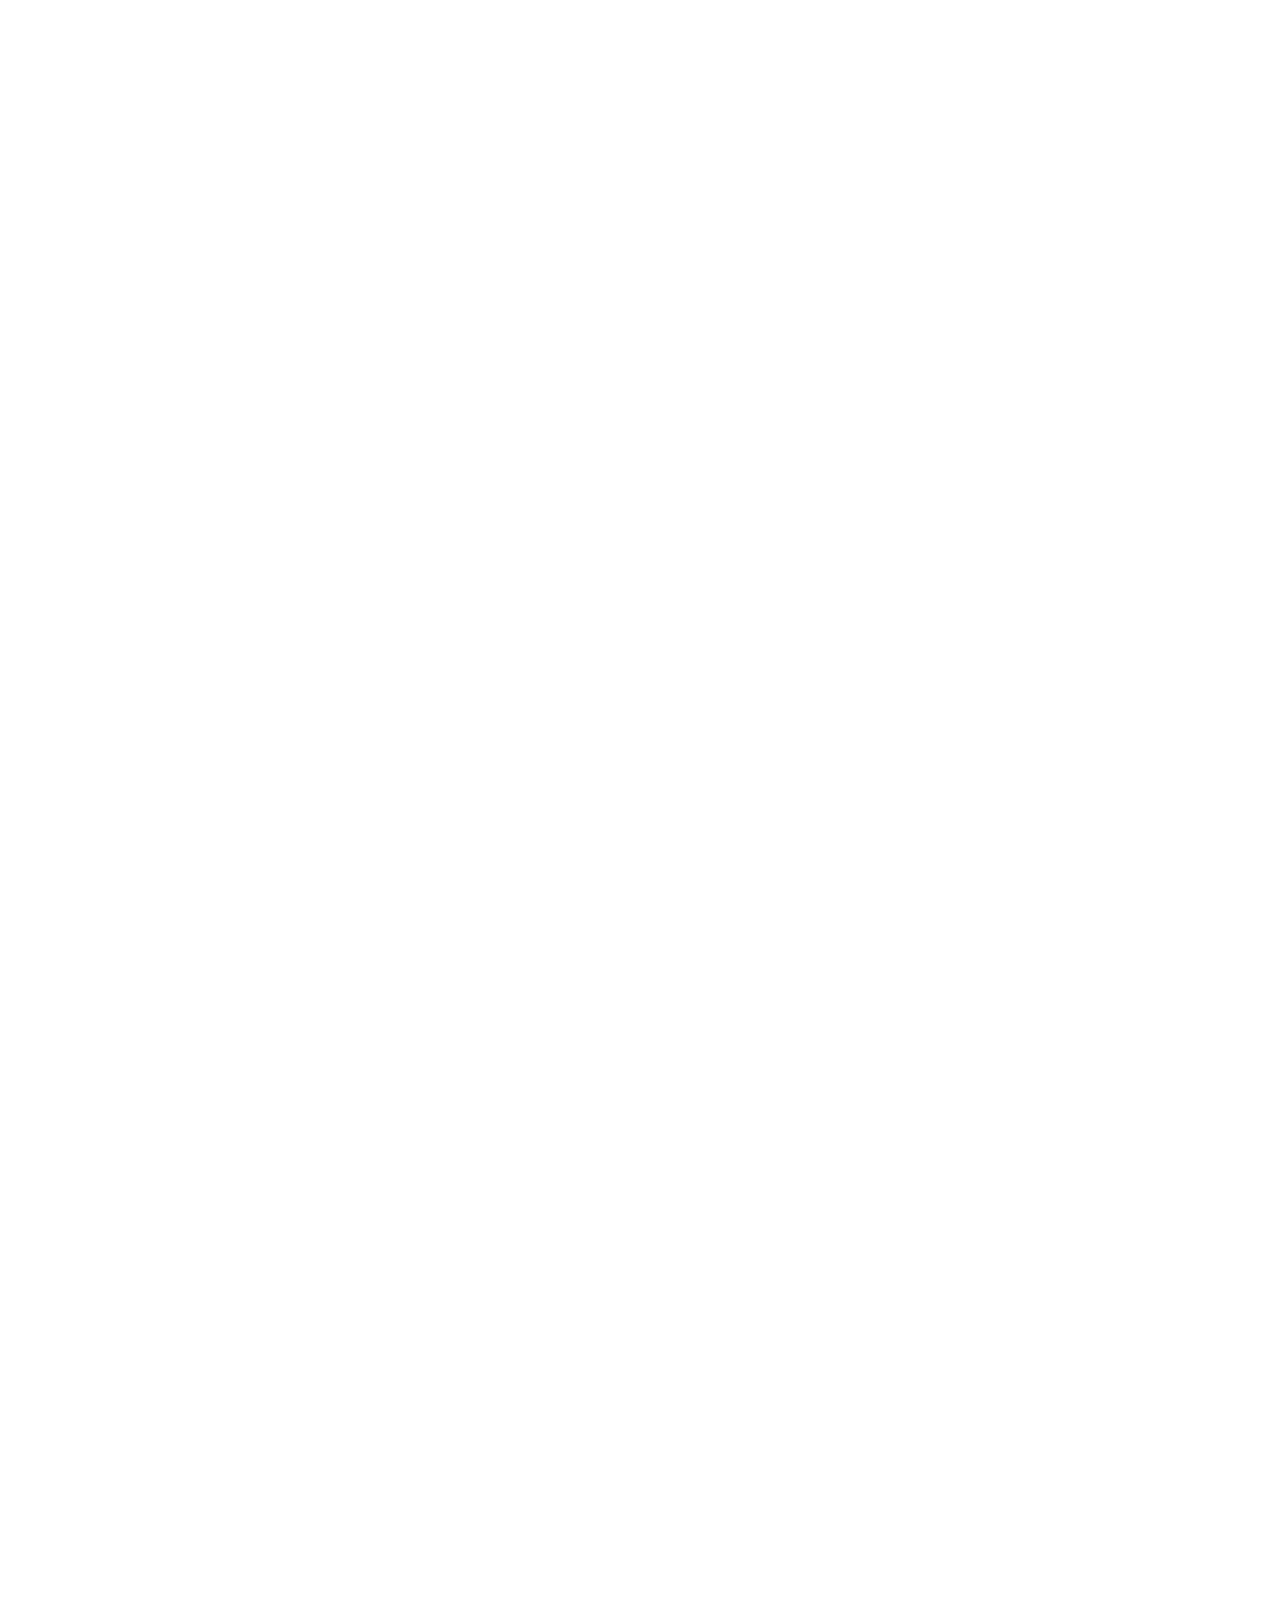
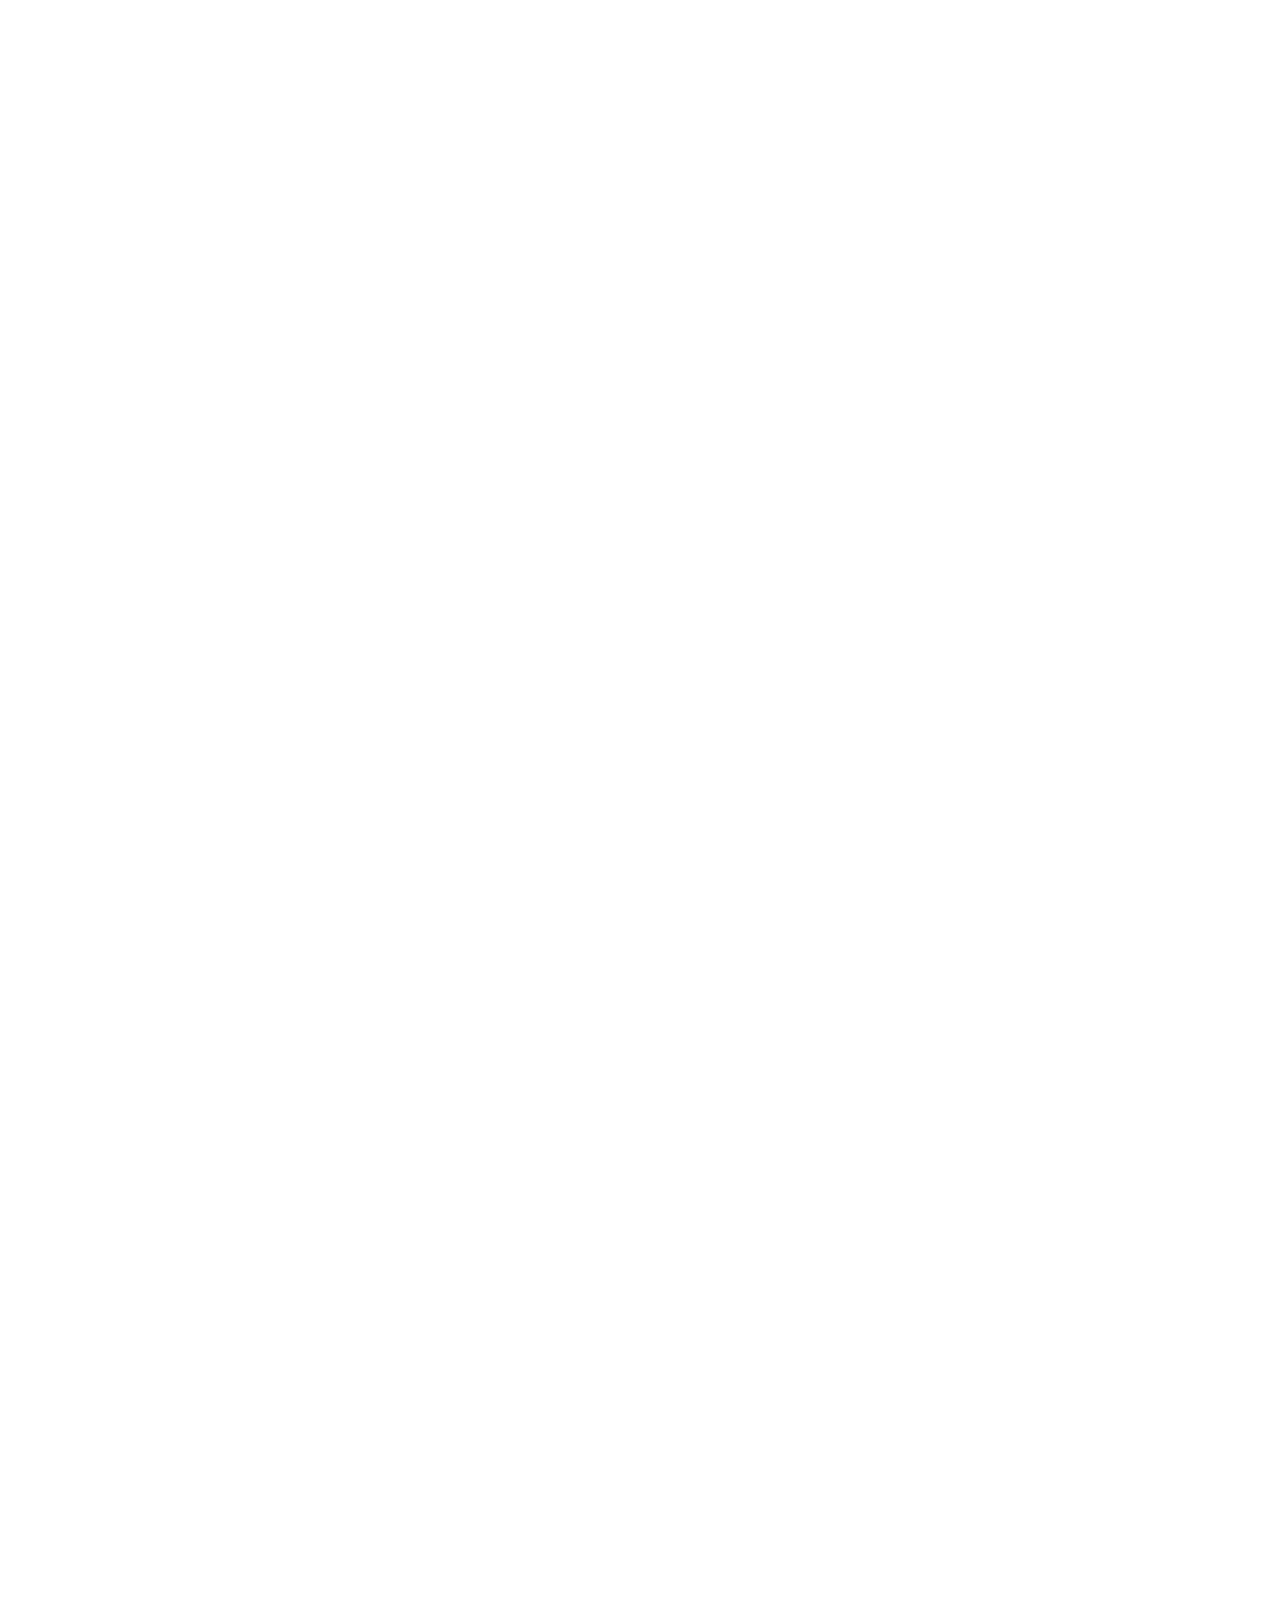
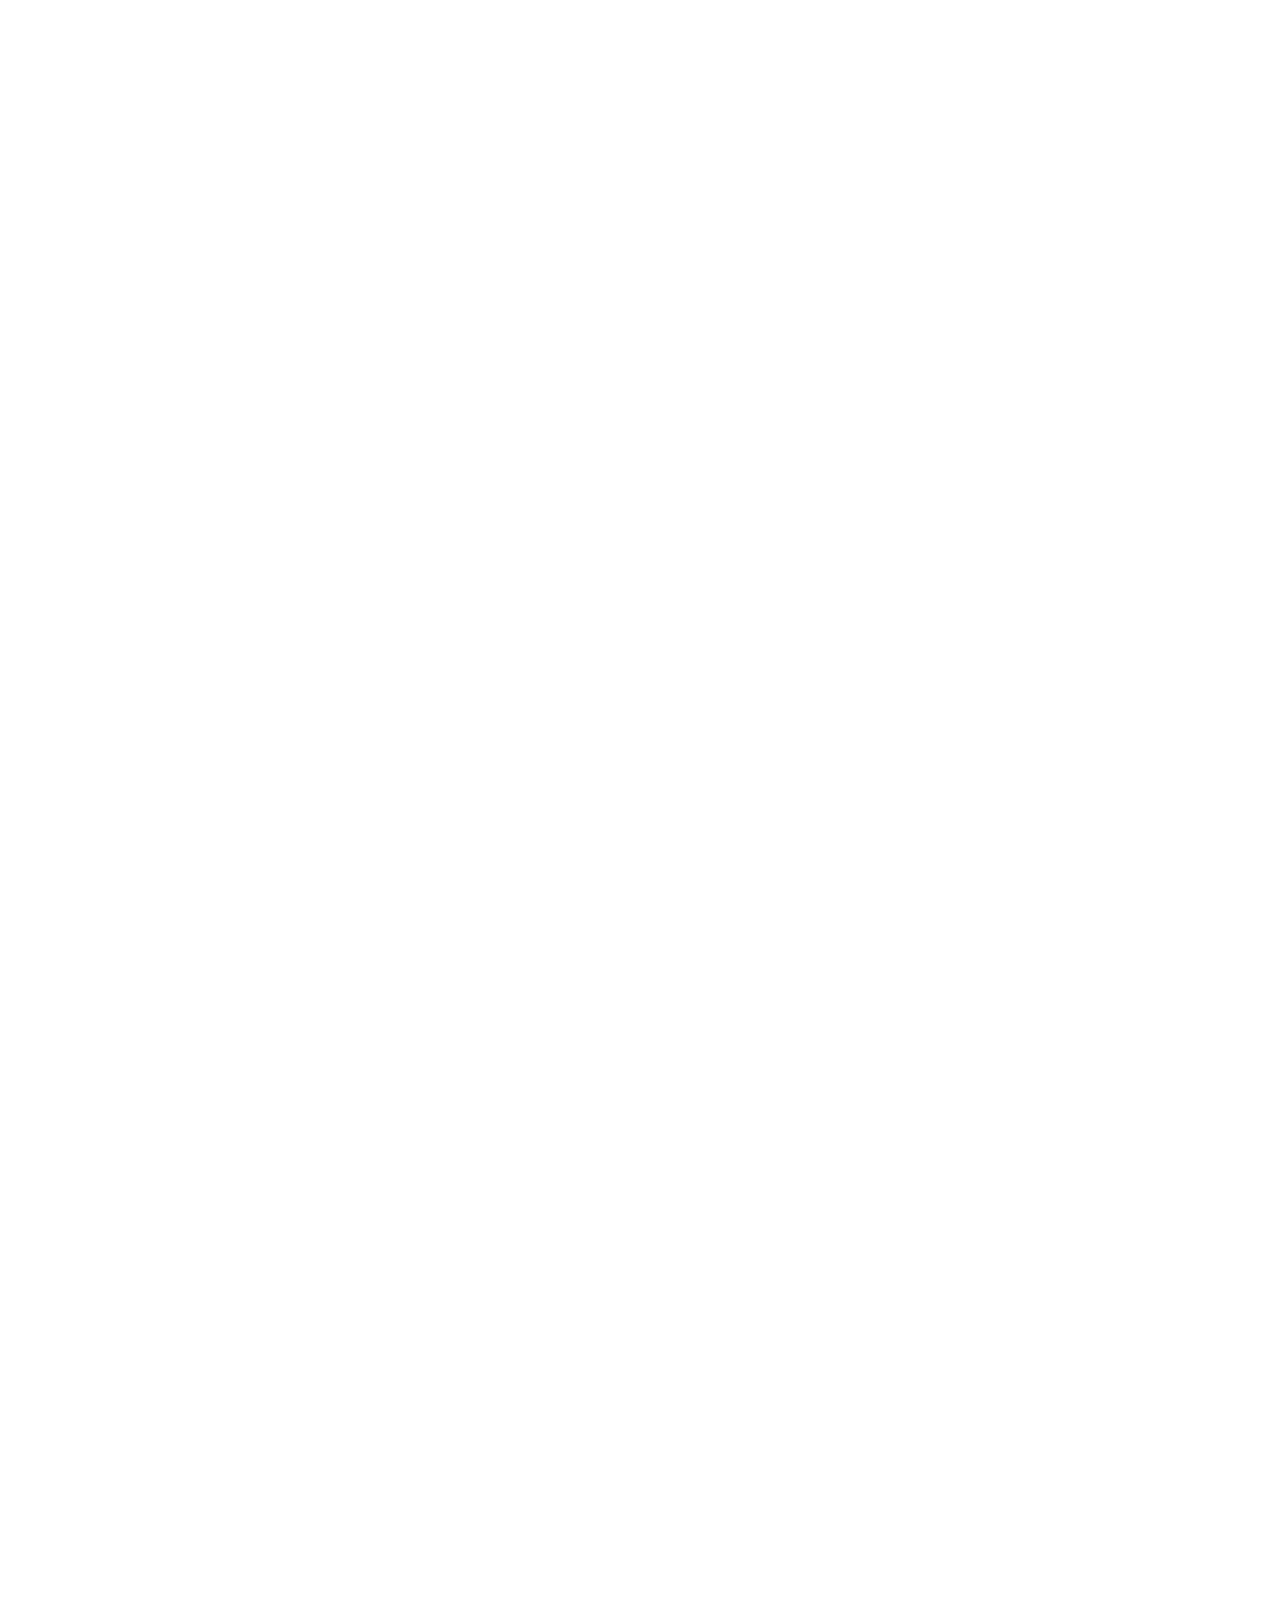
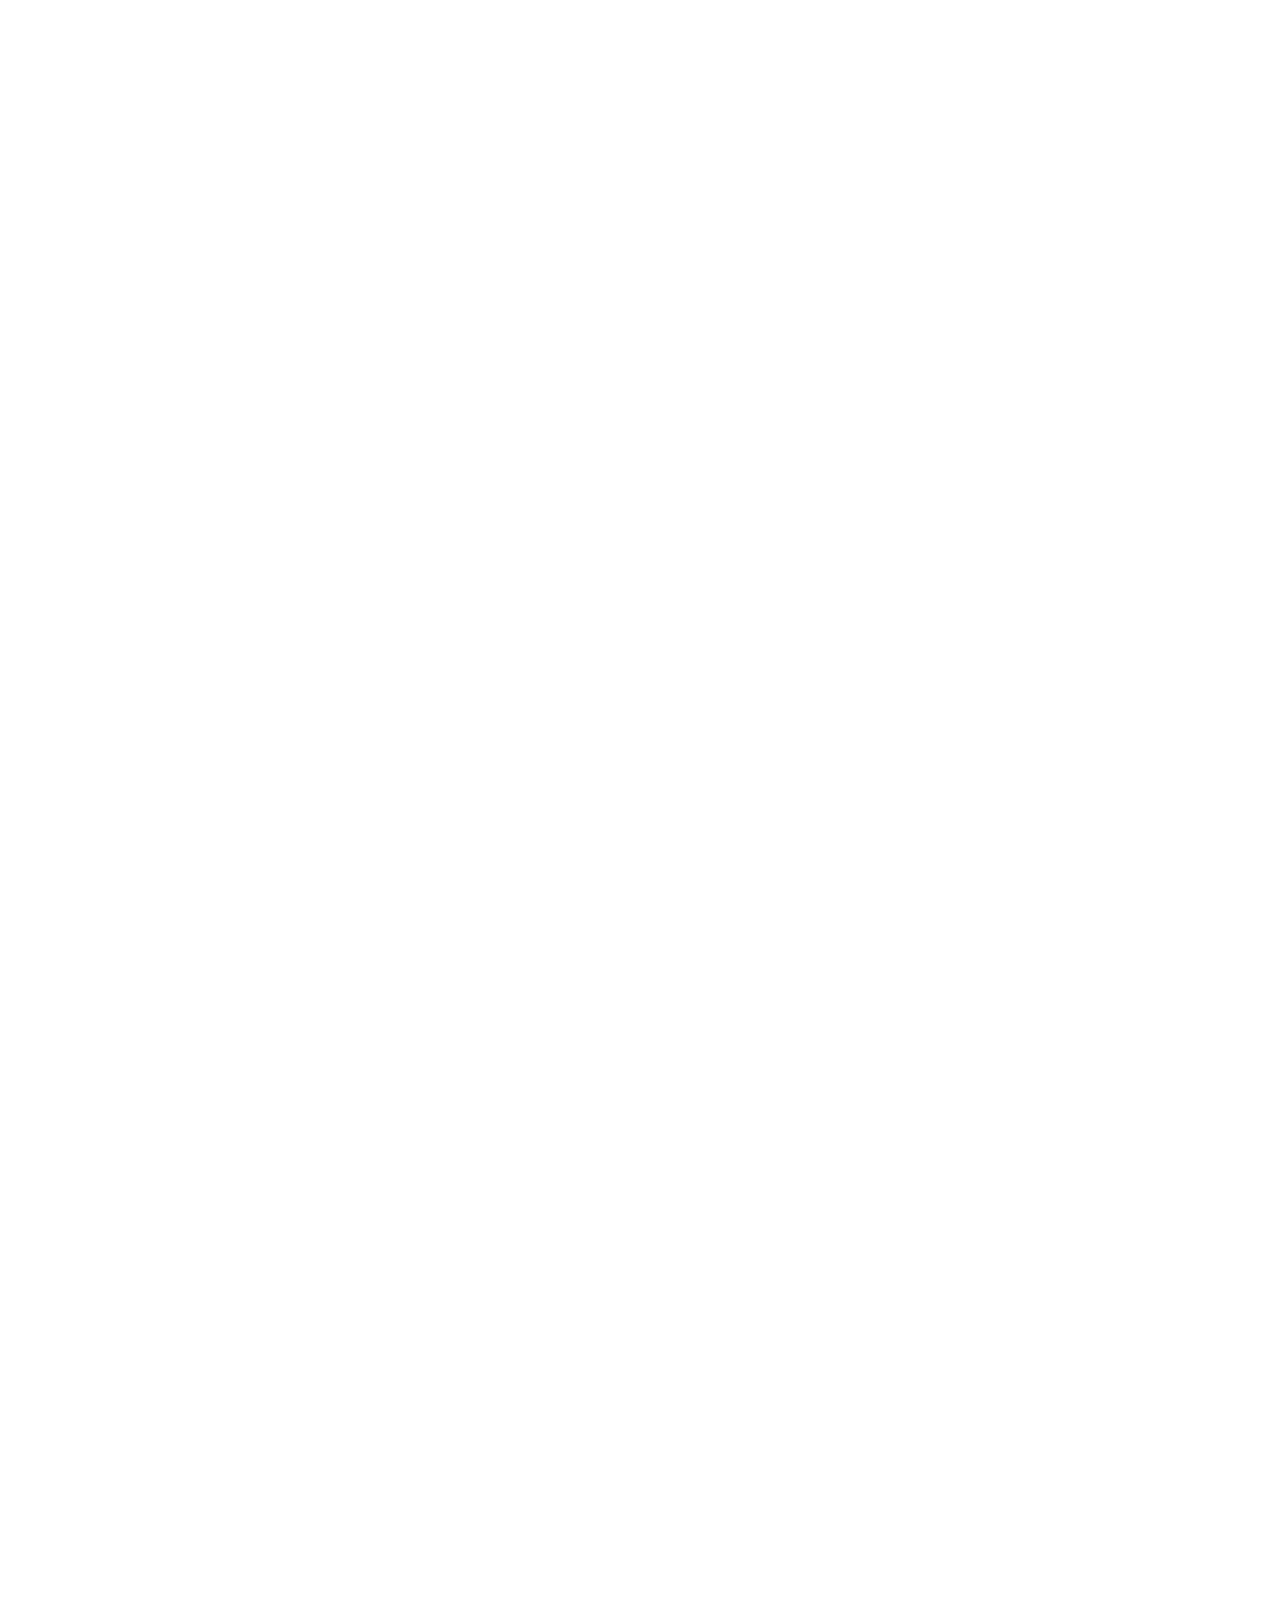
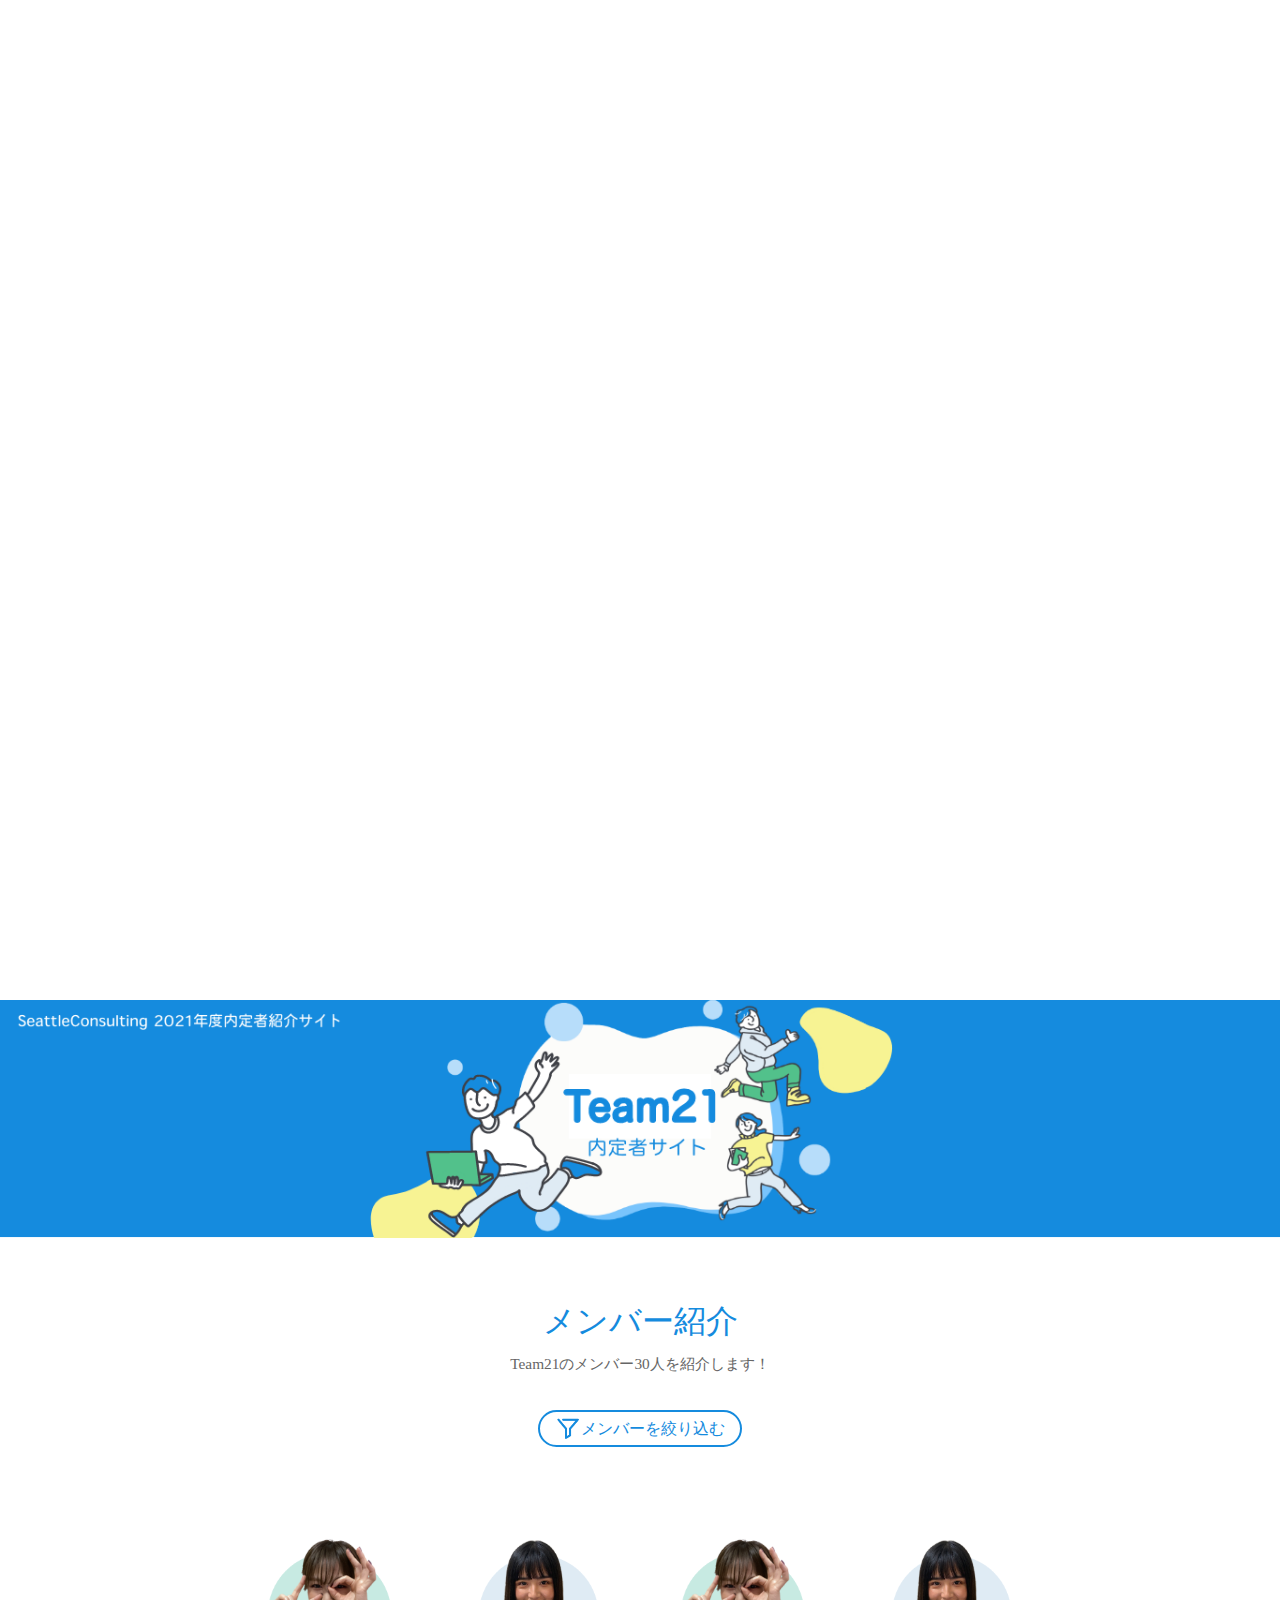
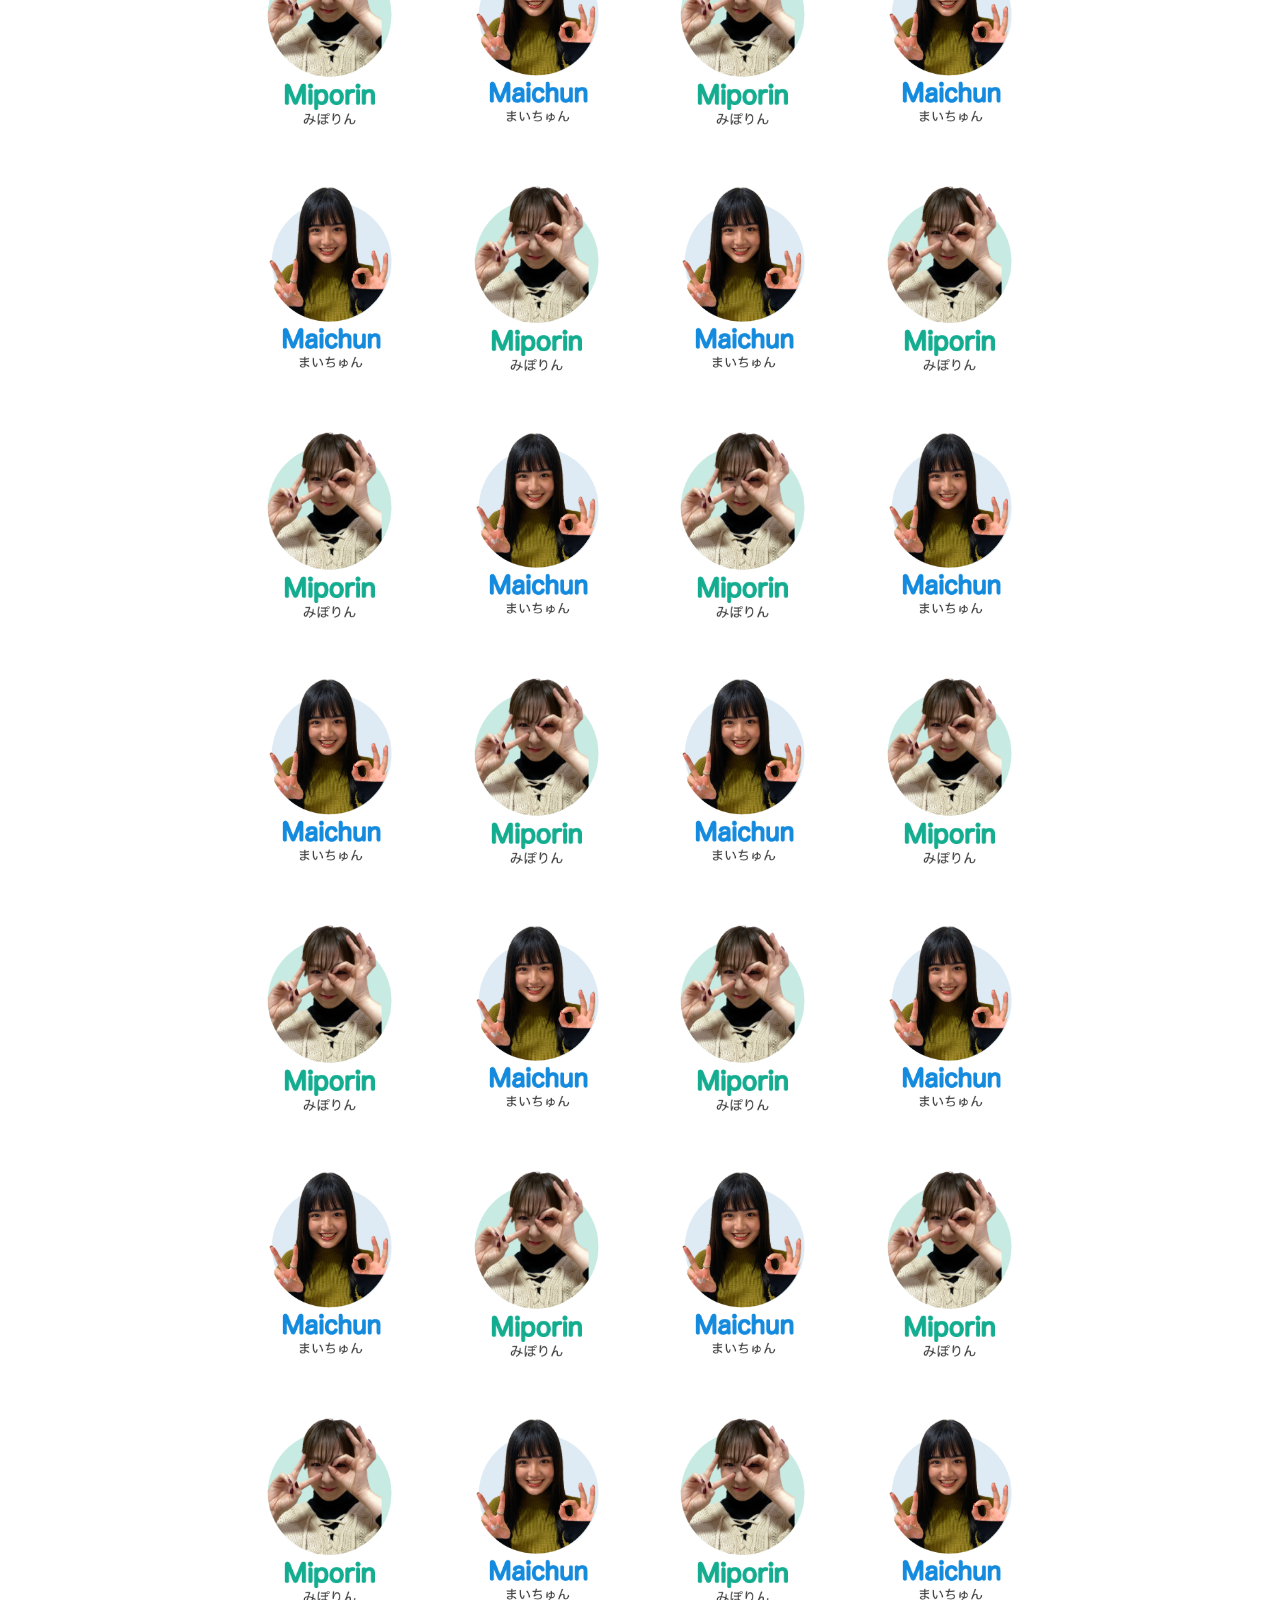
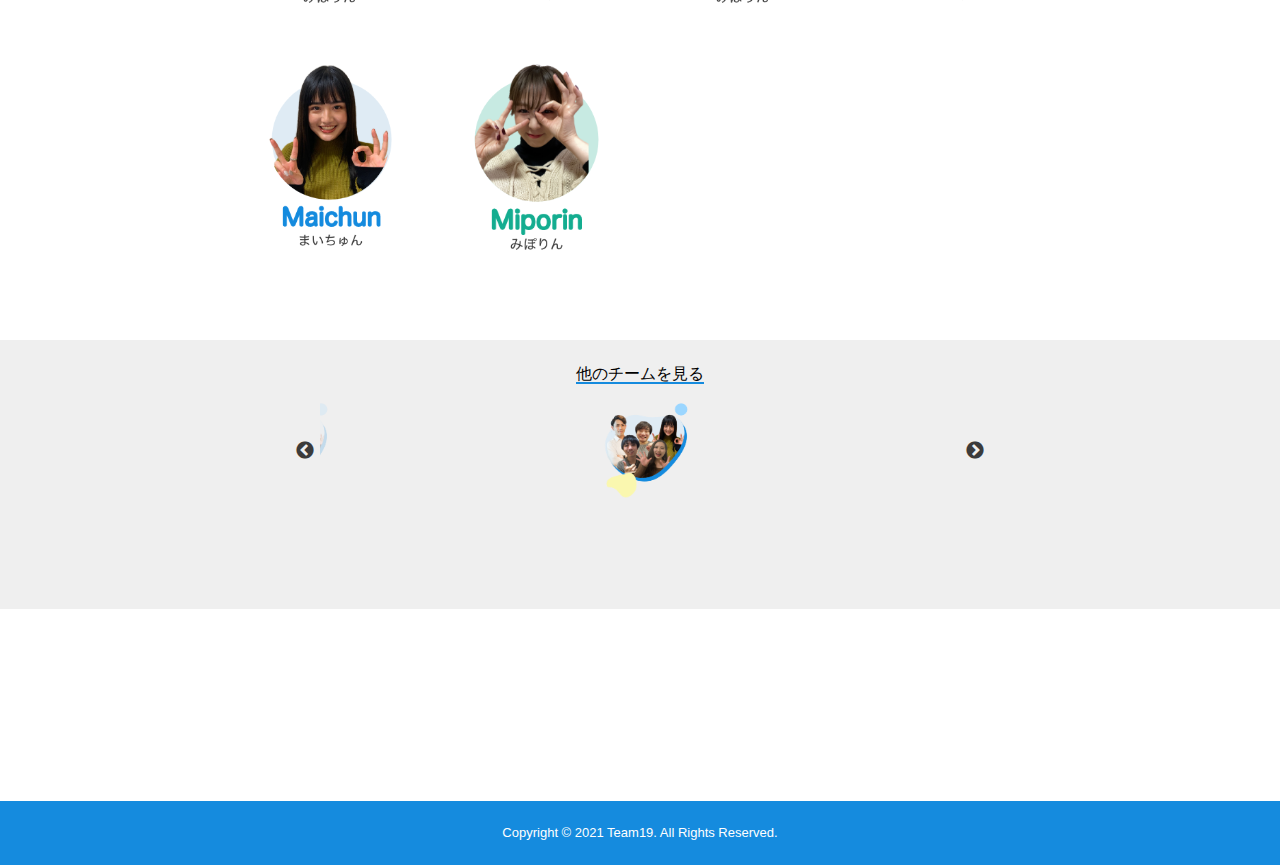
==== commit 9c19a938: "grid頑張った" ====
--- a/html/index.html
+++ b/html/index.html
@@ -26,18 +26,23 @@
     <div class="tab-area">
       <span class="tab-title">SeattleConsulting 2021年度内定者紹介サイト</span>
         <ul class="tab-group">
-          <li id="tab1" class="tab is-active">メンバー紹介</li>
-          <li id="tab2" class="tab">チーム紹介</li>
-          <li id="tab3" class="tab">21データ</li>
-          <li id="tab4" class="tab">エントリー</li>
+          <li id="tab1" class="tab is-active">
+            <p>メンバー紹介</p>
+            <p class="tab-en">Member</p>
+          </li>
+          <li id="tab2" class="tab">
+            <p>チーム紹介</p>
+            <p class="tab-en">Team</p>
+          </li>
+          <li id="tab3" class="tab">
+            <p>21データ</p>
+            <p class="tab-en">Data</p>
+          </li>
+          <li id="tab4" class="tab">
+            <p>エントリー</p>
+            <p class="tab-en">Entry</p>
+          </li>
         </ul>
-        <!-- 0210タブ切り替えられなくなるのでコメントアウト -->
-        <!-- <ul class="tab-en-group">
-          <li class="tab-en ">Member</li>
-          <li class="tab-en">Team</li>
-          <li class="tab-en">Data</li>
-          <li class="tab-en">Entry</li>
-        </ul> -->
     </div>
   </header>
   <!-- member -->
@@ -86,7 +91,7 @@
     <div class="filter-result">
       <a href="person/person01.html" class="member person-img kanto bunkei ari">
         <div class="person">
-          <!-- 0210 person-hoverをデフォルト表示オフにする-->
+          <!-- メモ person-hoverをデフォルト表示オフにする-->
           <img team-hover src="../image/person-ex1-hover.png">
           <img src="../image/person-ex1.png">
         </div>
@@ -290,7 +295,7 @@
 
   <!-- team -->
   <div class="tab-content tab2">
-    <!-- 0210謎の青線を消す -->
+    <!-- メモ謎の青線を消す -->
     <div class="title">チーム紹介</div>
     <div class="title-description">Team20が内定者研修についてTeam21にインタビューしました！</div>
     <div class="team-list">
@@ -402,46 +407,61 @@
     <div class="title">21データ</div>
     <div class="title-description">今年の内定者チームの情報です。</div>
     <!-- grid使う -->
-    <div class="grid-container">
-      <div class="grid-title">出身</div>
-      <div class="grid-contents">
-        <img class="" src=""></div>
-        <span class="birthplace"></div>
-        <span class="count"></div>
-      </div>
-      <div class="comment">日本全国からいろんな方が集まっています。</div>
-    </div>
-    <div class="grid-container">
-      <div class="grid-title">文理</div>
-      <div class="grid-contents">
-        <img class=""></div>
-        <span class=""></div>
-      </div>
-      <div class="comment">エンジニアは理系のイメージが強いと思いますが、シアトルは文系出身も多く入社します！</div>
-    </div>
-    <div class="grid-container">
-      <div class="grid-title">プログラミング経験</div>
-      <div class="grid-contents">
-        <img class=""></div>
-        <span class=""></div>
-      </div>
-      <div class="comment">ほとんどが未経験のメンバーです！一緒に成長していこう！</div>
-    </div>
-    <div class="grid-container">
-      <div class="grid-title">男女比</div>
-      <div class="grid-contents">
-        <img class=""></div>
-        <span class=""></div>
-      </div>
-      <div class="comment">男女比は4:6です。今年は女性が多いですね！</div>
-    <div class="grid-container">
-      <div class="grid-title">
-        <div class="grid-title">内定者出身校一覧</div>
-        <div class="grid-sub-title">(五十音順)</div>
-      </div>
-      <div class="grid-contents">
-        <img class=""></div>
-        <span class=""></div>
+    <div class="content">
+      <div class="grid">
+        <div class="grid-container1">
+          <div class="grid-panel">
+            <div class="grid-title">出身</div>
+            <div class="grid-contents">
+              <img src="../image/birthplace.svg">
+              <span class="birthplace">あ</span>
+              <span class="count"></span>
+            </div>
+            <div class="comment">日本全国からいろんな方が集まっています。</div>
+          </div>
+        </div>
+        <div class="grid-container2">
+          <div class="grid-panel">
+            <div class="grid-title">文理</div>
+            <div class="grid-contents">
+              <img src="../image/bunri.svg">
+              <span class="">あ</span>
+            </div>
+            <div class="comment">エンジニアは理系のイメージが強いと思いますが、シアトルは文系出身も多く入社します！</div>
+          </div>
+        </div>
+        <div class="grid-container3">
+          <div class="grid-panel">
+            <div class="grid-title">プログラミング経験</div>
+            <div class="grid-contents">
+              <img src="../image/programing.svg">
+              <span class="">あ</span>
+            </div>
+            <div class="comment">ほとんどが未経験のメンバーです！一緒に成長していこう！</div>
+          </div>
+        </div>
+        <div class="grid-container4">
+          <div class="grid-panel">
+            <div class="grid-title">男女比</div>
+            <div class="grid-contents">
+              <img src="../image/danjo.svg">
+              <span class="">あ</span>
+            </div>
+            <div class="comment">男女比は4:6です。今年は女性が多いですね！</div>
+          </div>
+        </div>
+        <div class="grid-container5">
+          <div class="grid-panel">
+            <div class="grid-title">
+              <div class="grid-title">内定者出身校一覧</div>
+              <div class="grid-sub-title">(五十音順)</div>
+            </div>
+          </div>
+        </div>
+        <div class="grid-contents6">
+          <img class="">
+          <span class=""></span>
+        </div>
       </div>
     </div>
   </div>
--- a/css/style.css
+++ b/css/style.css
@@ -19,9 +19,10 @@
 }
 
 .tab-area {
+  display: flex;
+  justify-content: space-between;
   top: 0;
   position: absolute;
-  right: 1vw;
   width: 100%;
   color: #158bde;
   background: rgb(255, 255, 255, 0.8);
@@ -59,11 +60,8 @@
 }
 
 .tab {
-  display: flex;
-  justify-content: center;
-  width: calc(100% / 3);
-  cursor: pointer;
-  border: 0.1vw solid #67bcf7;
+  justify-content: center;
+  cursor: pointer;
   border-bottom: none;
   width: 11vw;
   padding: 0 2vw;
@@ -71,16 +69,15 @@
   text-align: center;
 }
 
+.tab > p {
+  height: 1.5vw;
+  font-size: 1.1vw;
+}
+
 .tab-en {
-  justify-content: center;
-  cursor: pointer;
-  border-bottom: none;
-  width: 11vw;
-  padding: 0.3vw 2vw 0 2vw;
-  margin-right: auto;
-  text-align: center;
-  font-size: 0.9vw;
-}
+  font-size: 1vw;
+}
+
 
 .tab:nth-of-type(4) {
   height: 5.5vw;
@@ -131,7 +128,7 @@
   display: flex;
   justify-content: center;
   font-size: 1.2vw;
-  color: #000;
+  color: #666666;
   margin: 1.5vw;
 }
 
@@ -153,9 +150,9 @@
 .filter-result {
   margin: 0 18vw;
   margin-top: 5vw;
-  gap: 1.5vw;
+  gap: 0.5vw;
   display: grid;
-  grid-template-columns: repeat(auto-fill, 13vw);
+  grid-template-columns: 1fr 1fr 1fr 1fr;
 }
 
 .member {
@@ -174,6 +171,7 @@
 	overflow: hidden;
 	cursor: pointer;
 }
+
 .person img {
   width: 10vw;
   position: absolute;
@@ -186,14 +184,13 @@
 	transition: .4s ease-in-out;
 }
 
-.person:hover img:nth-of-type(1) {
+.person img:first-child {
+  opacity: 0;
+}
+.person:hover img:first-child {
   width: 13vw;
-}
-
-/* .person img:nth-of-type(1) {
-  width: 6vw;
-  opacity: 0;
-} */
+  opacity: 1;
+}
 
 .person:hover img:nth-of-type(2) {
   width: 5vw;
@@ -324,9 +321,77 @@
 }
 
 /******************************************************************************
-  team
-*******************************************************************************/
-
+  data
+*******************************************************************************/
+.grid {
+  font-family: 'ヒラギノ丸ゴ ProN', sans-serif;
+  color: #393939;
+  display: grid;
+  margin: 0 18vw;
+  width: 60vw;
+  grid-template-columns: 1fr 1fr;
+  grid-template-rows: 1fr 1fr;
+  grid-column-gap: 12px;
+  grid-row-gap: 12px;
+  }
+
+  .content {
+    margin-top: 5vw;
+    display: flex !important;
+    justify-content: center !important;
+    align-items: center !important;
+  }
+
+.grid-container1 { 
+  grid-area: 1 / 1 / 2 / 2;
+  background: #FCFACB;
+  border-radius: 0.8vw;
+  height: 20vw;
+}
+.grid-container2 {
+  grid-area: 1 / 2 / 2 / 3;
+  background: #FCFACB;
+  border-radius: 0.8vw;
+  height: 20vw;
+}
+.grid-container3 {
+  grid-area: 2 / 1 / 3 / 2;
+  background: #FCFACB;
+  border-radius: 0.8vw;
+  height: 20vw;
+}
+.grid-container4 {
+  grid-area: 2 / 2 / 3 / 3;
+  background: #FCFACB;
+  border-radius: 0.8vw;
+  height: 20vw;
+}
+
+.grid-container5 {
+  grid-row: 3 / 4;
+  grid-column: 1 / 4;
+  background: #FCFACB;
+  border-radius: 0.8vw;
+  height: 25vw;
+}
+
+.grid-panel {
+  padding: 1.5vw;
+}
+
+.grid-title {
+  padding-bottom: 1vw;
+  font-size: 1.5vw;
+}
+
+.grid-contents > img {
+  width: 9vw;
+}
+
+.comment {
+  padding-top: 1vw;
+  text-align: center;
+}
 
 /******************************************************************************
   common
@@ -519,8 +584,6 @@
   color: #fff;
 }
 
-
-
 /******************************************************************************
   member detail
 *******************************************************************************/
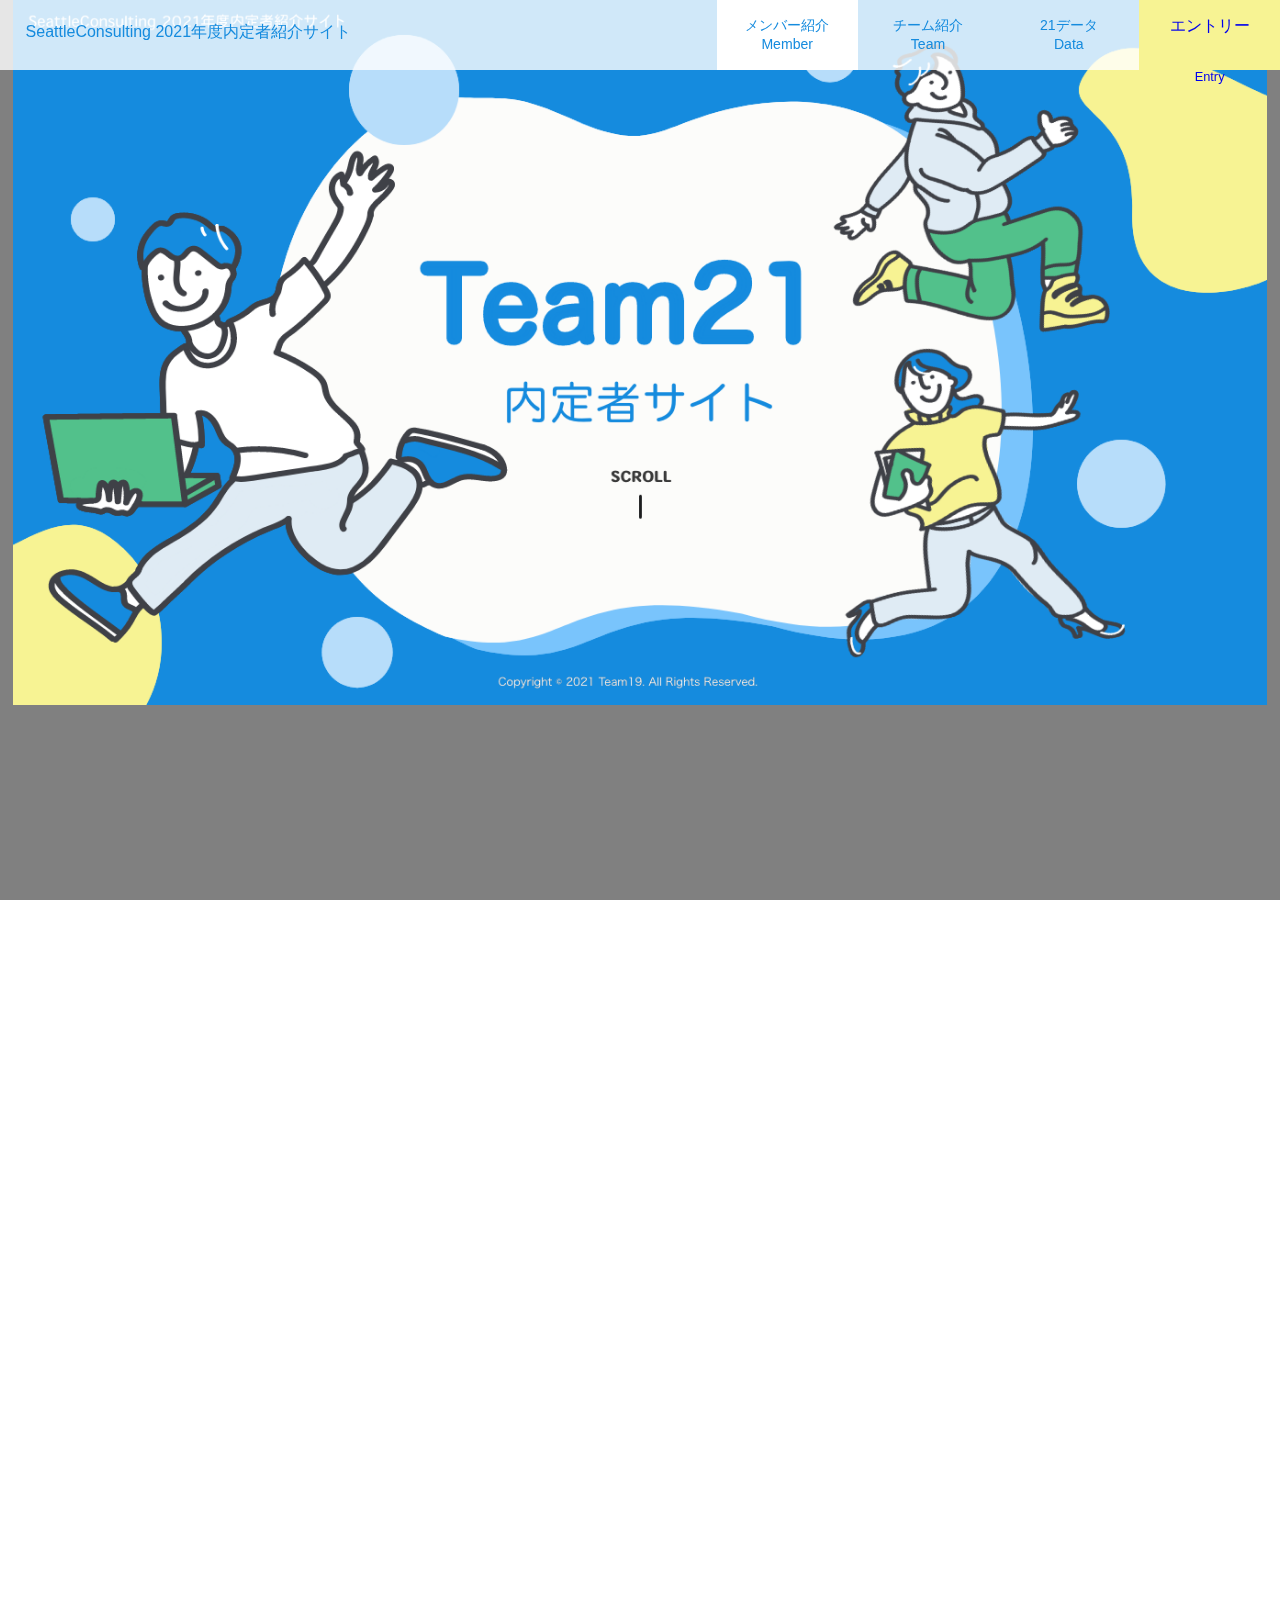
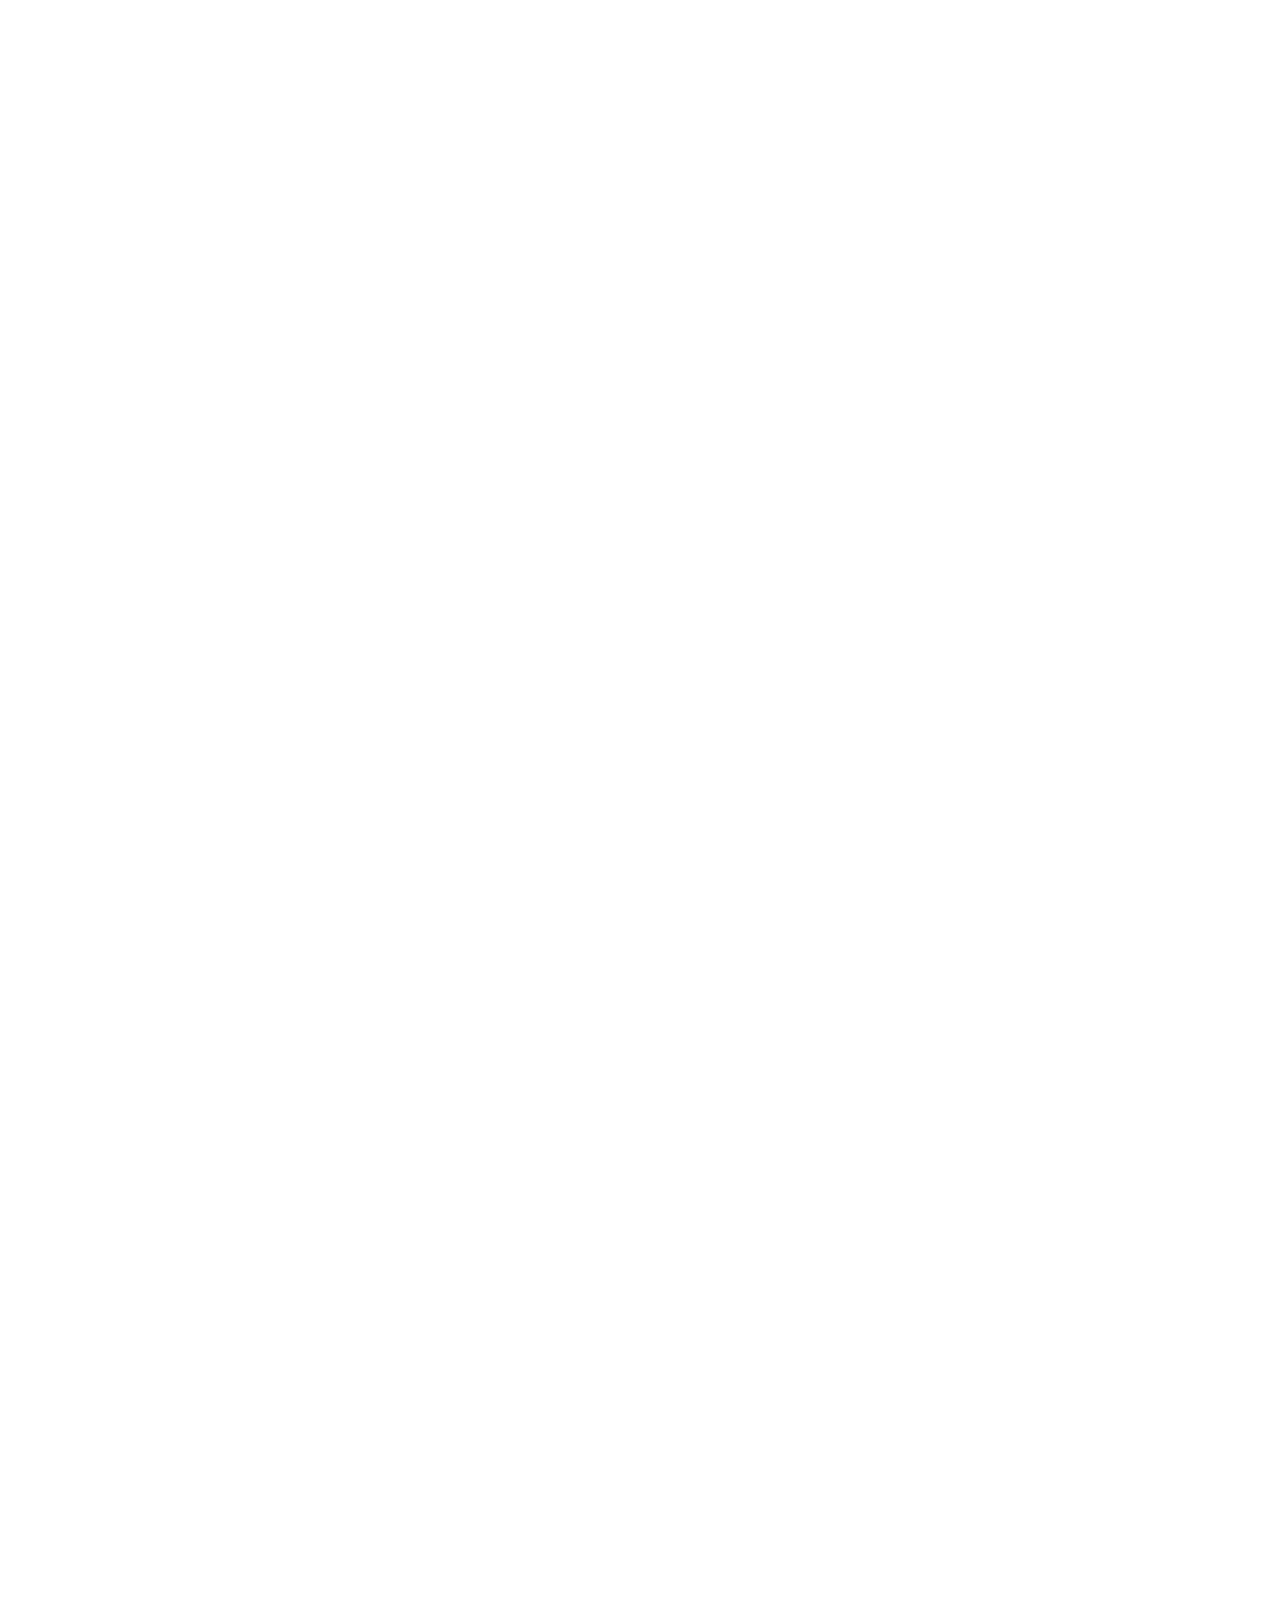
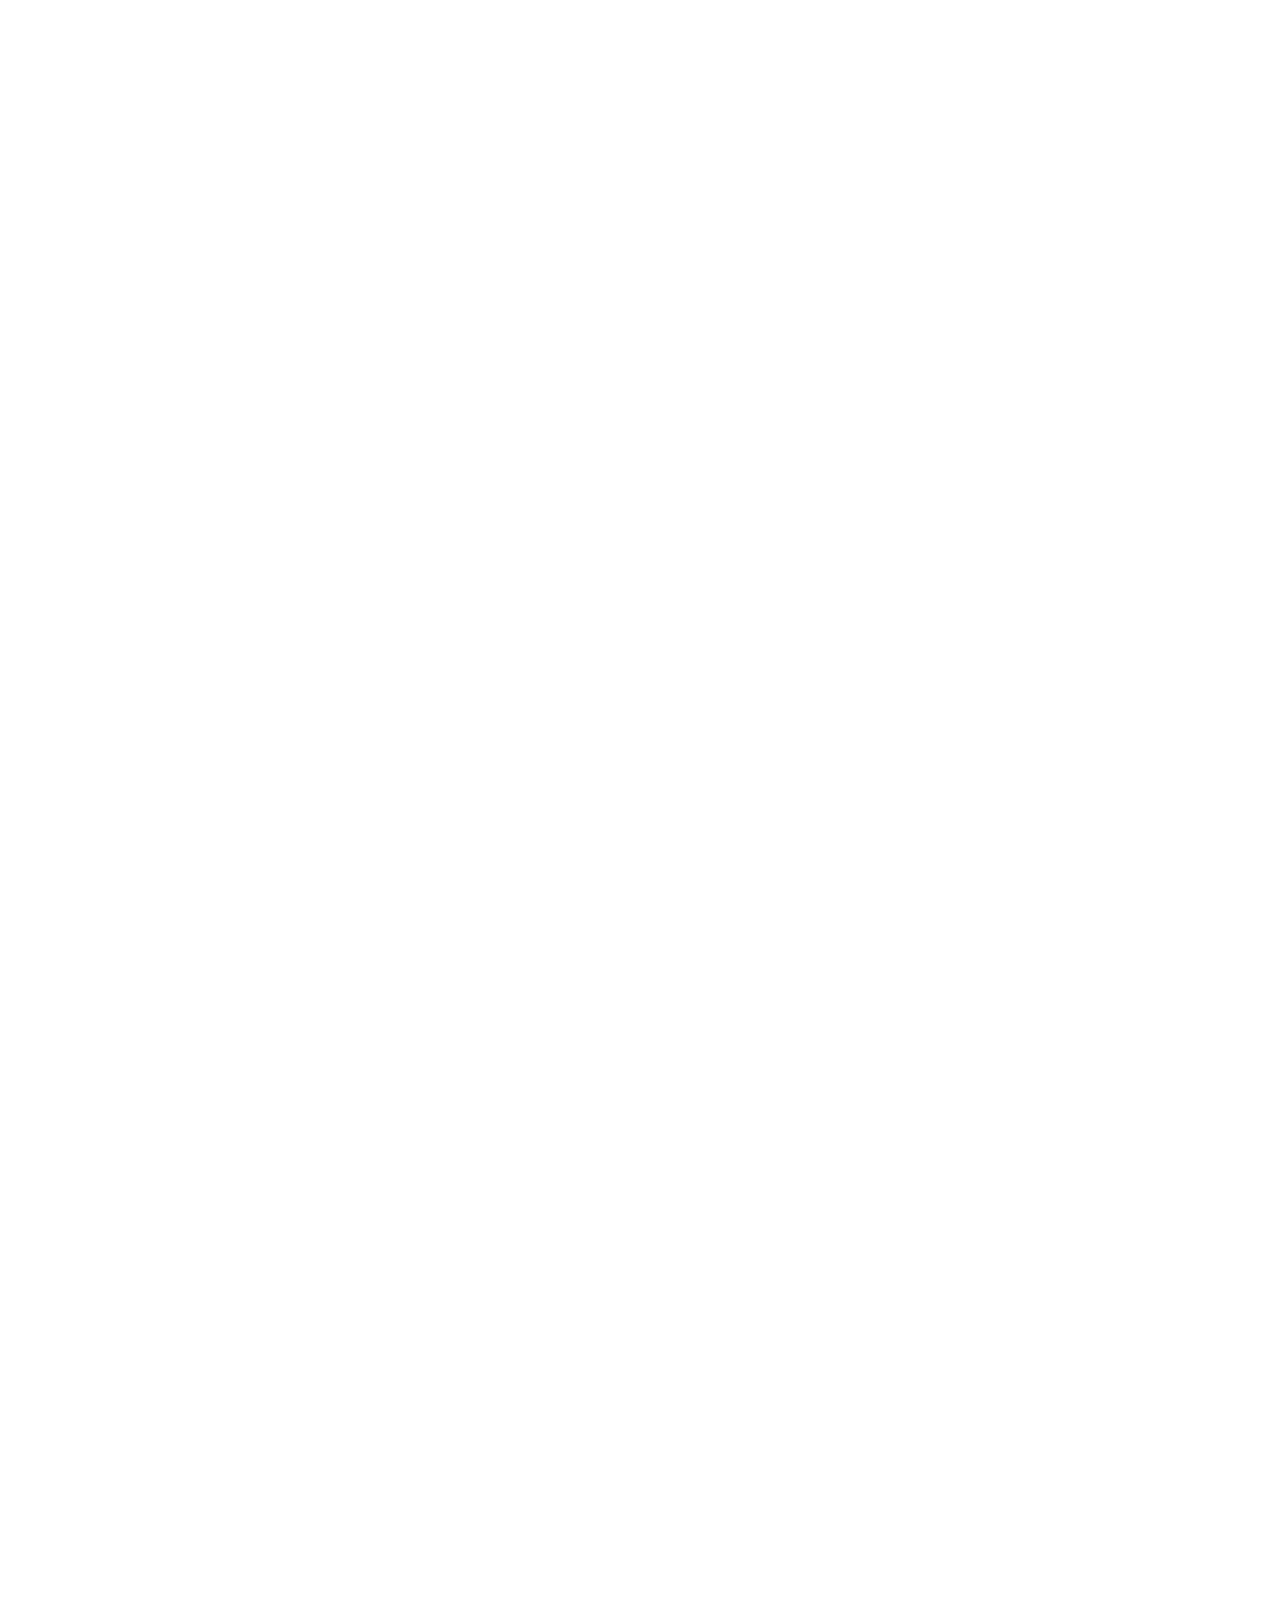
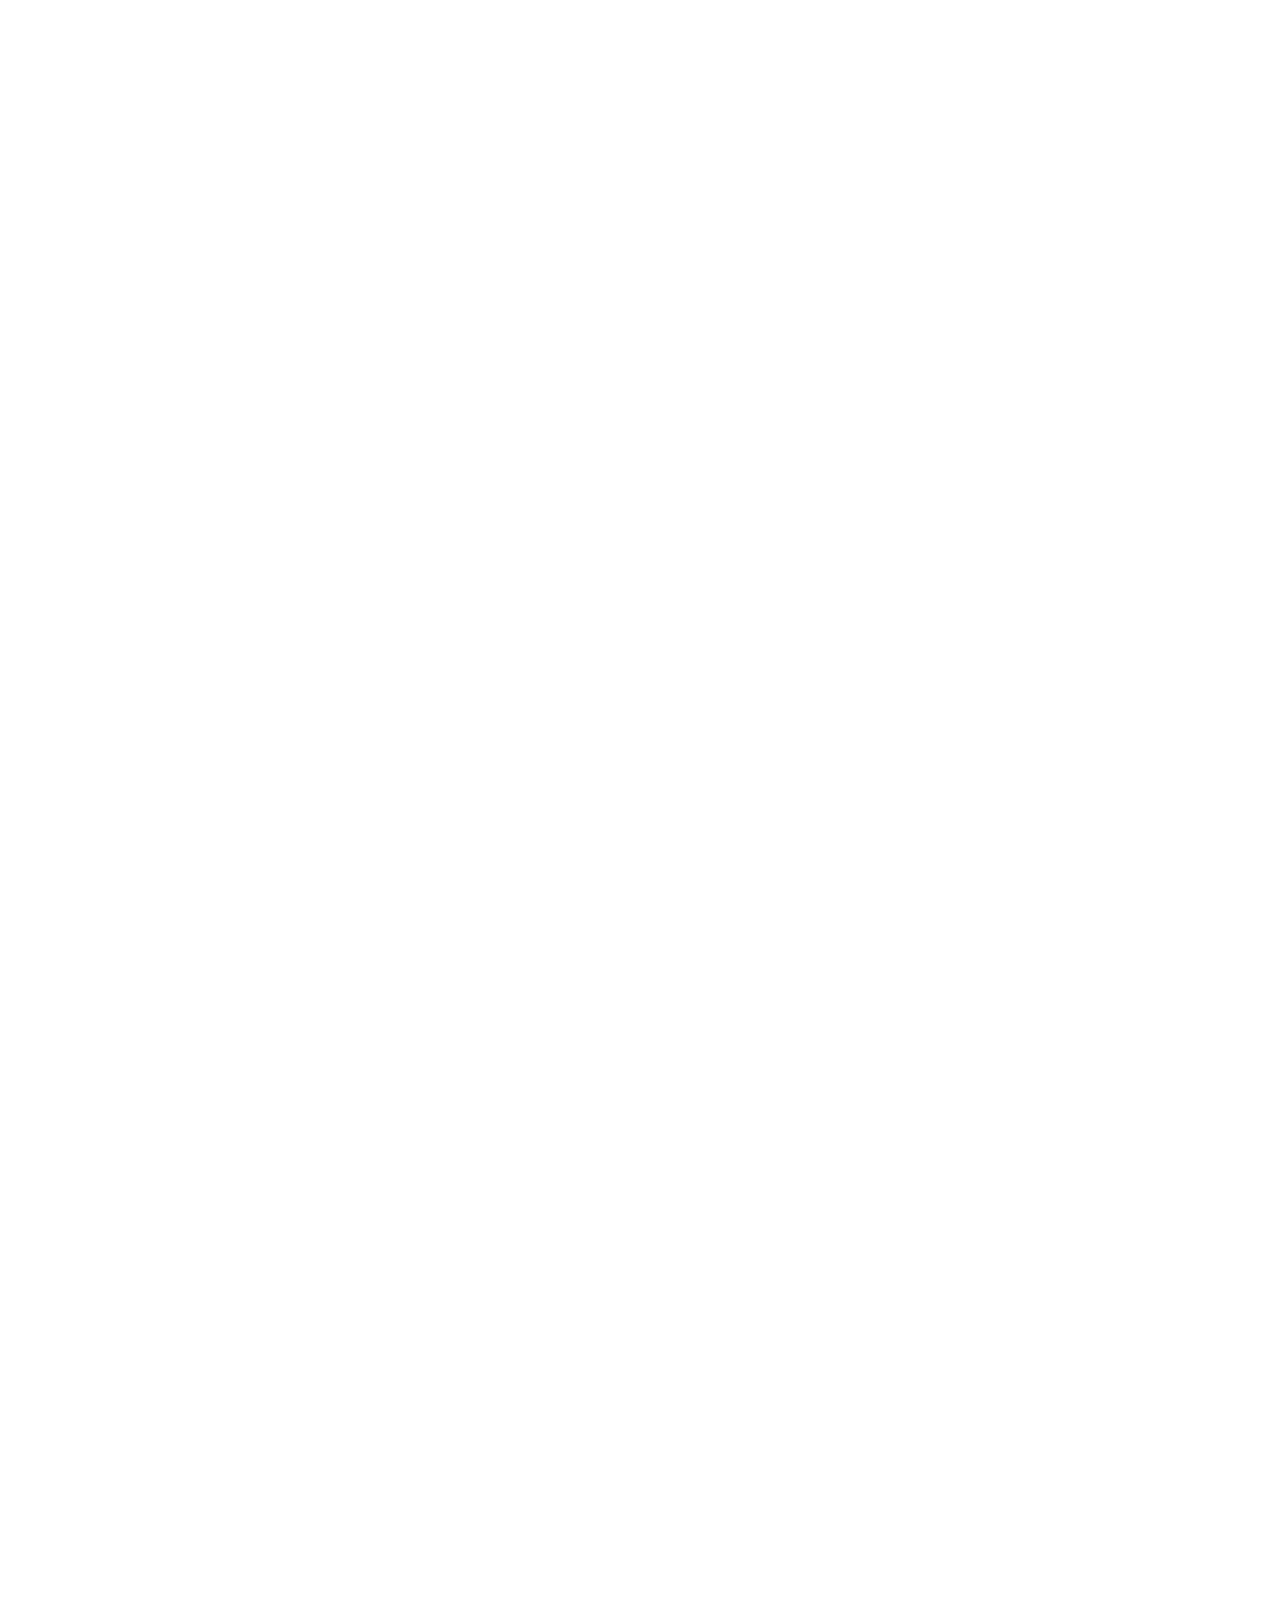
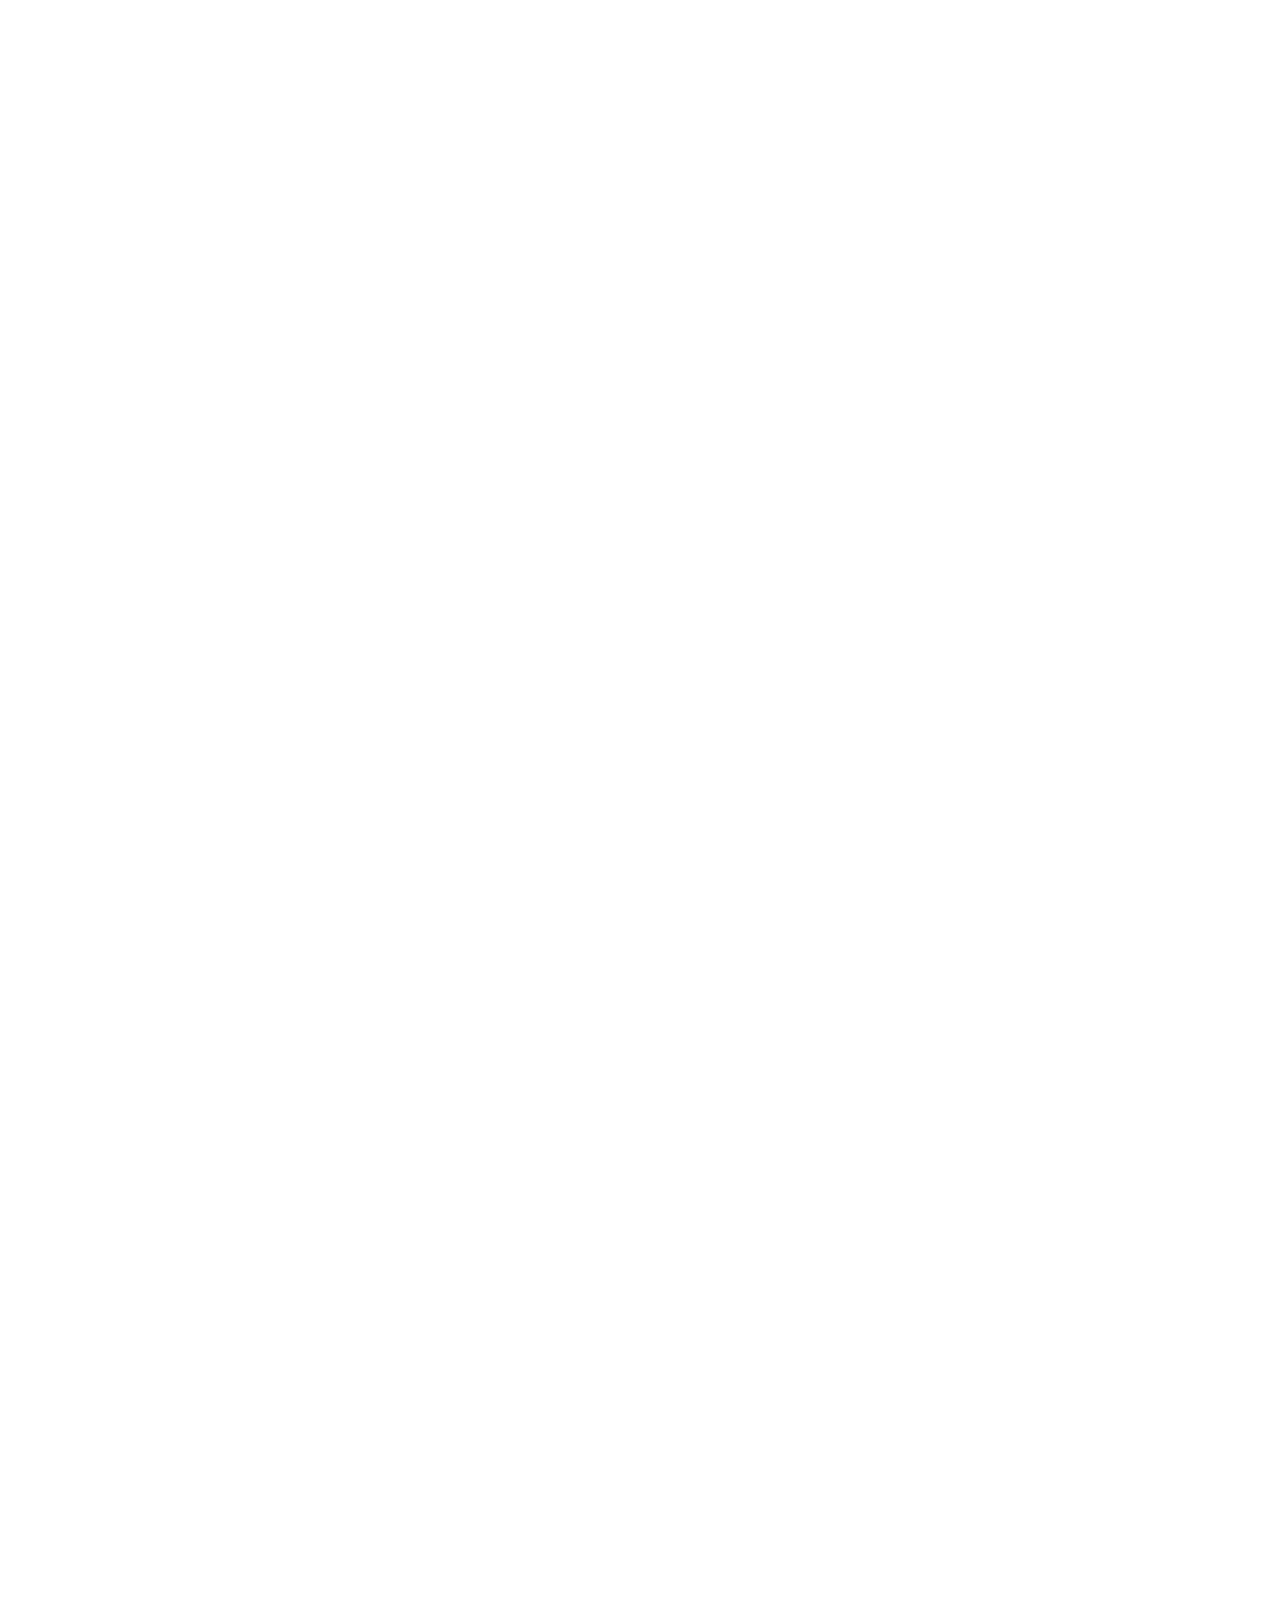
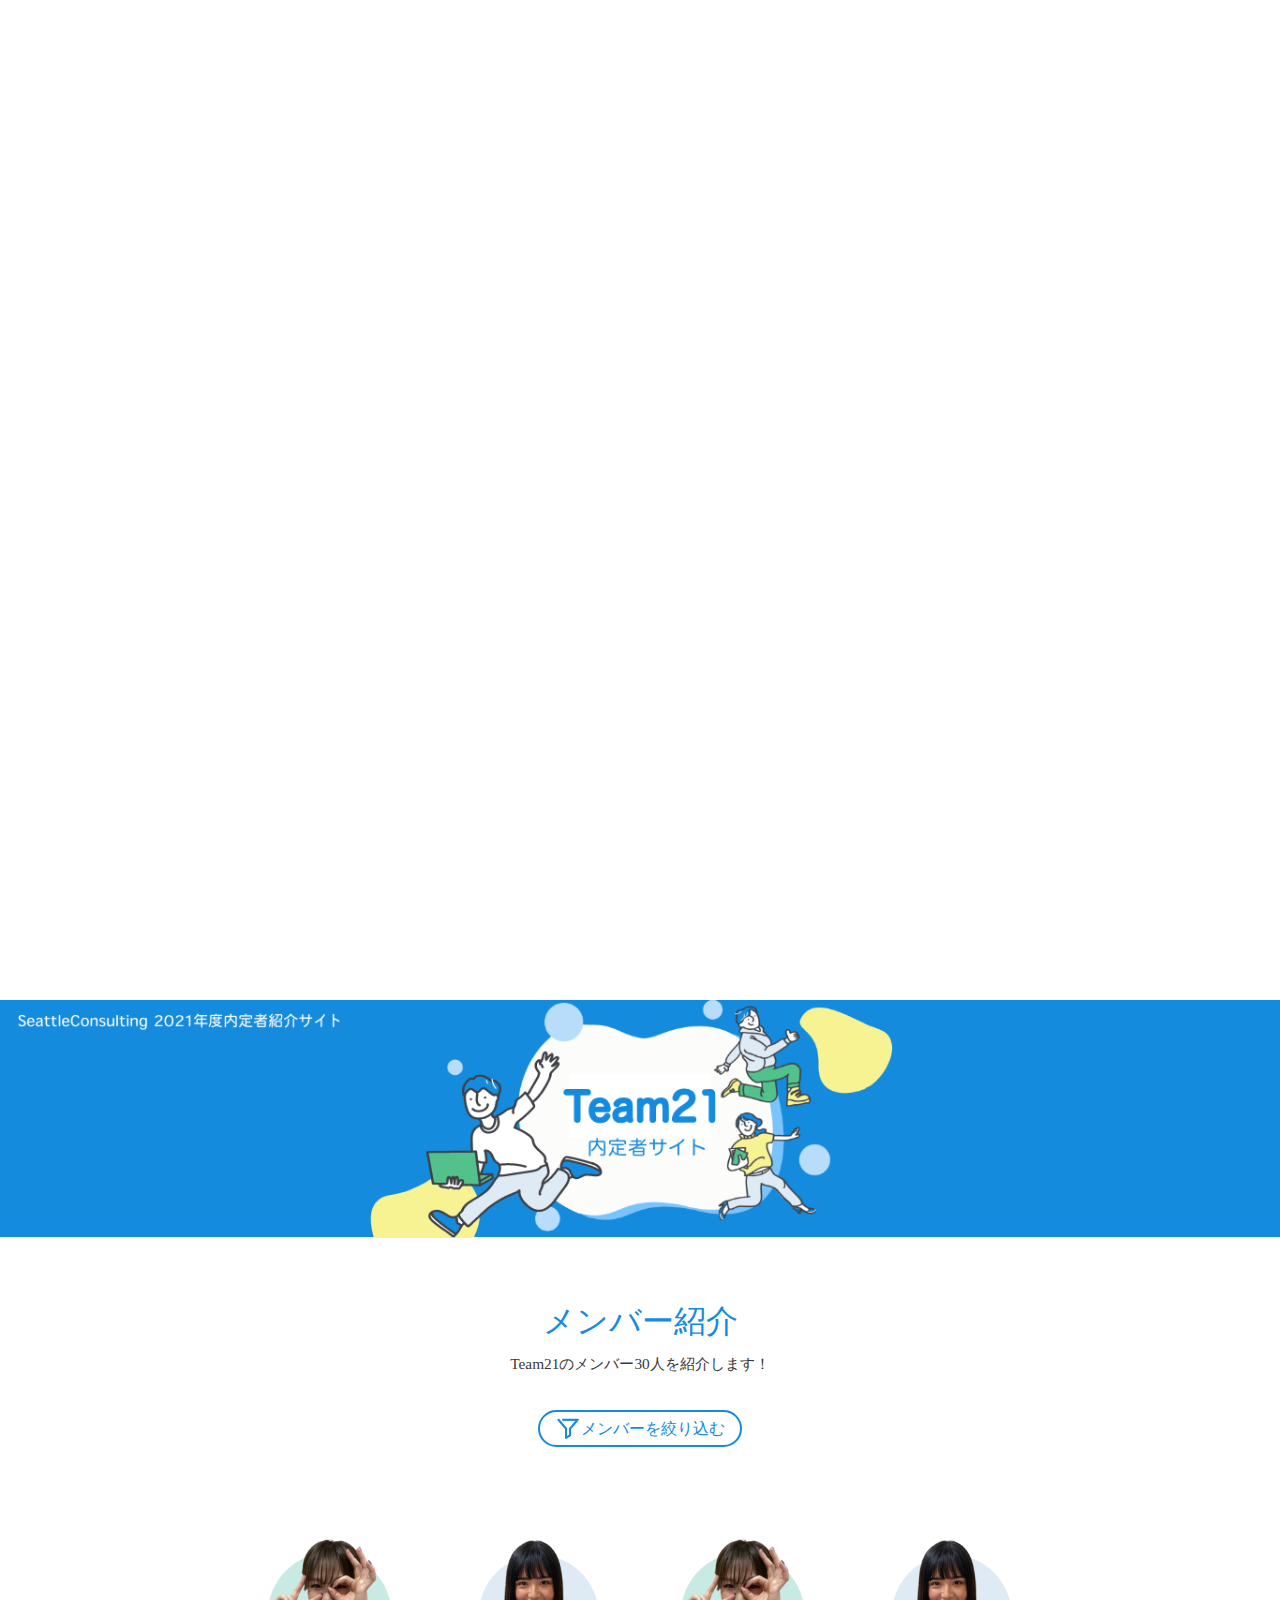
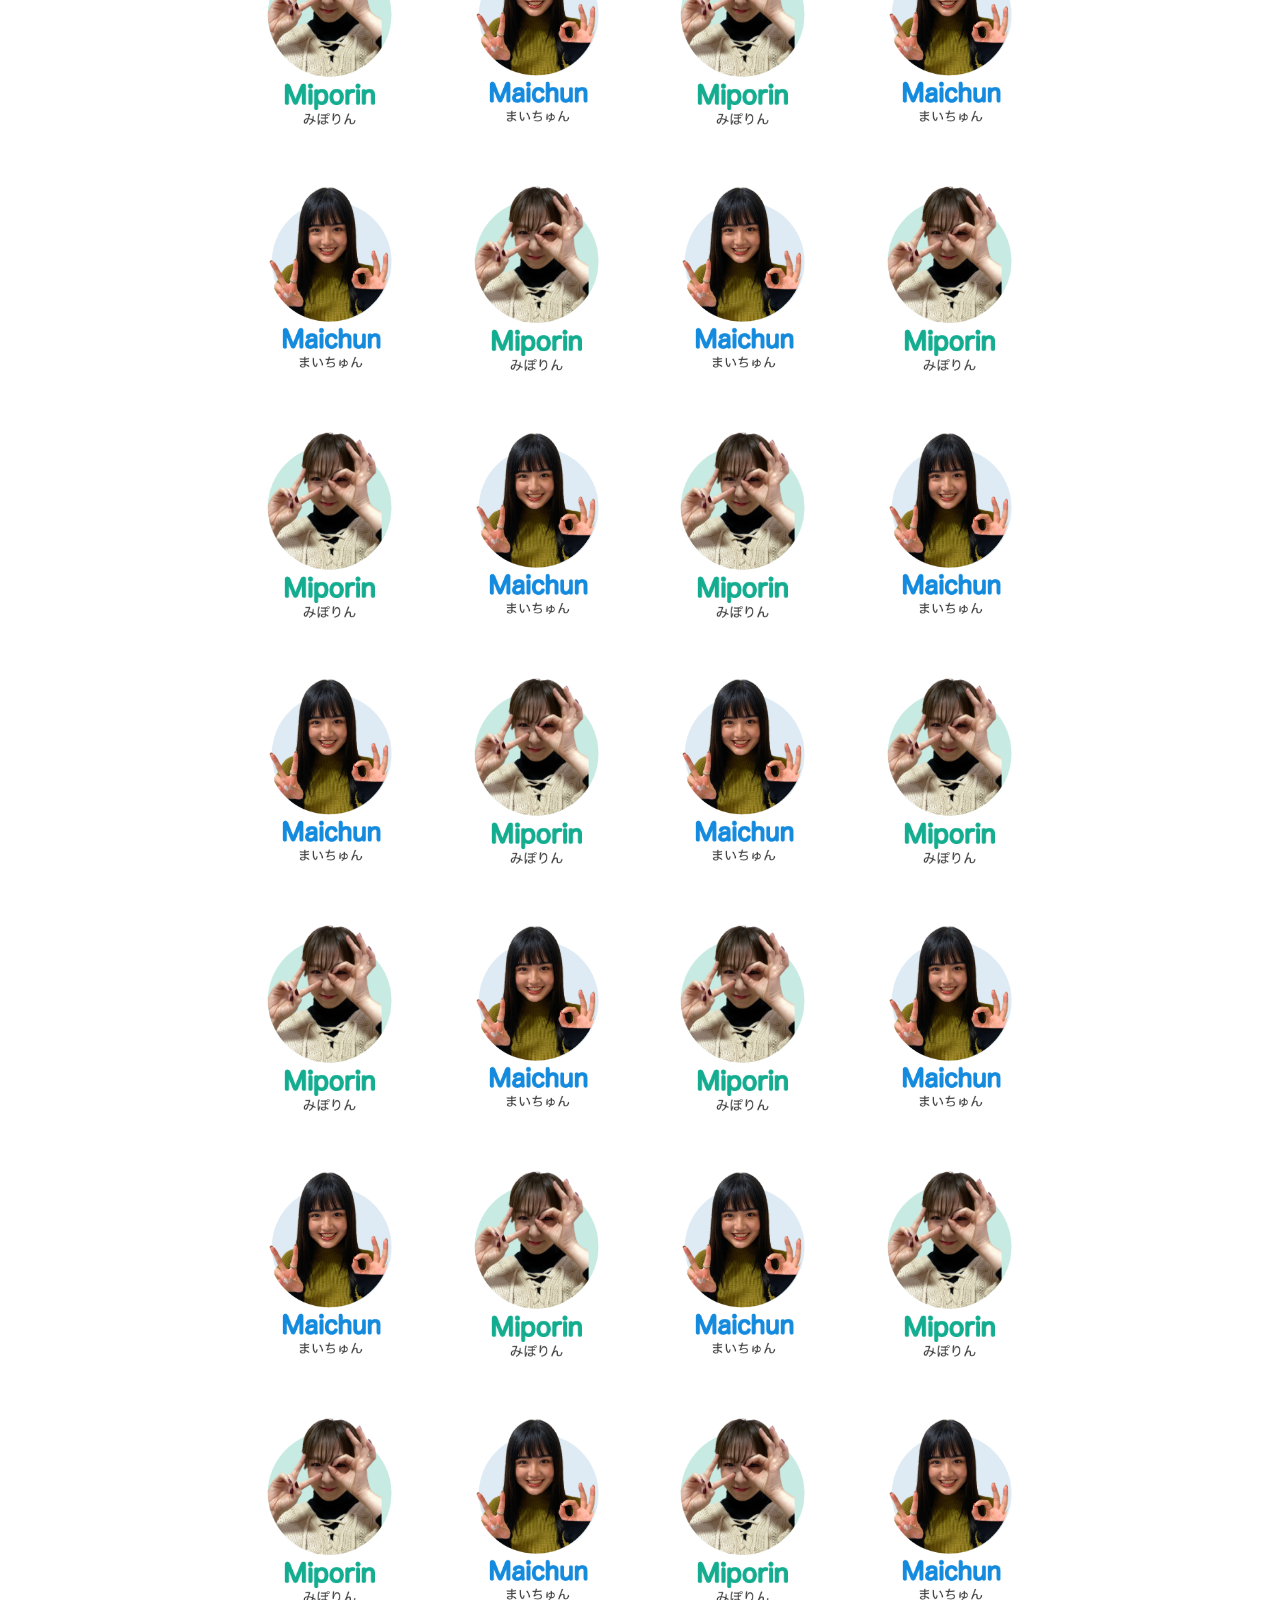
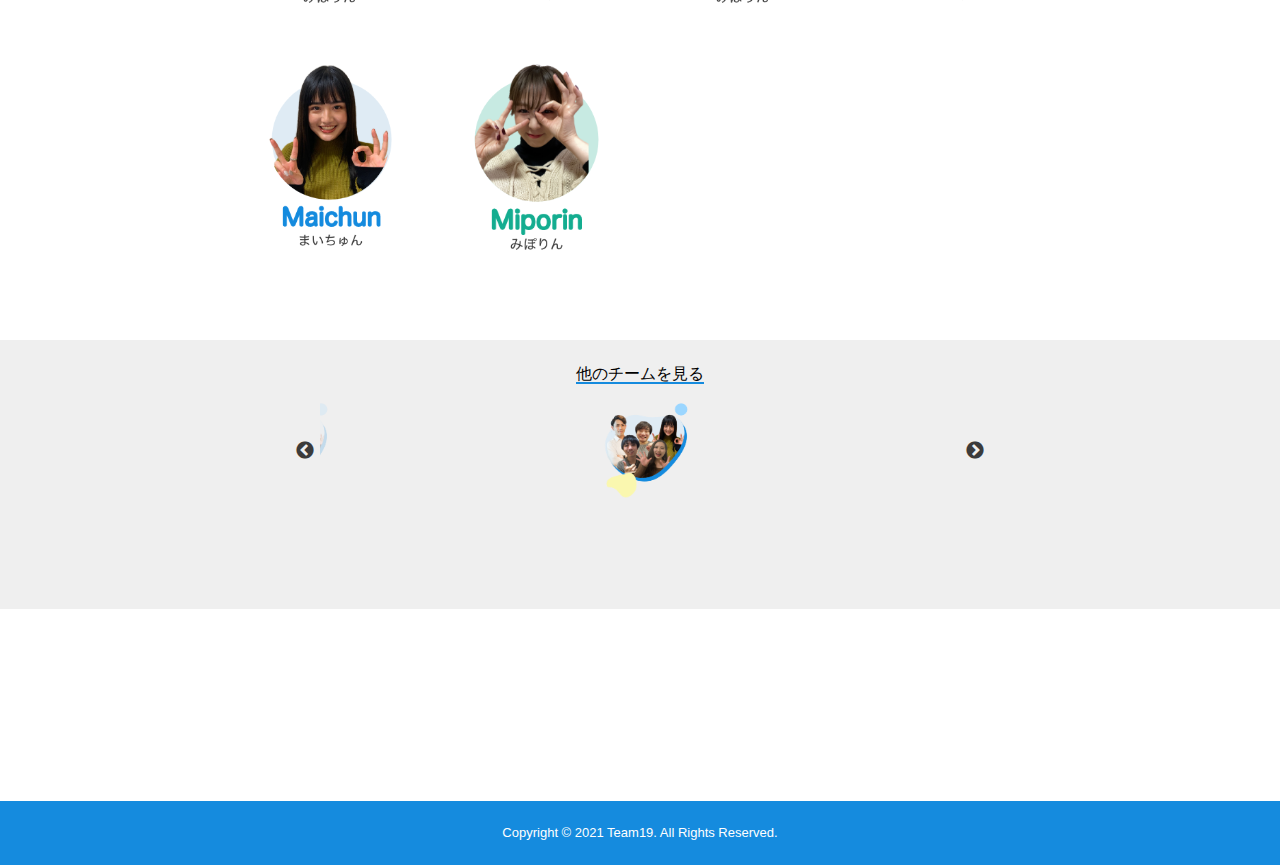
==== commit 2aaafebd: "データタブ一旦" ====
--- a/html/index.html
+++ b/html/index.html
@@ -39,8 +39,10 @@
             <p class="tab-en">Data</p>
           </li>
           <li id="tab4" class="tab">
-            <p>エントリー</p>
-            <p class="tab-en">Entry</p>
+            <a href="https://www.seattleconsulting.co.jp/freshers/contact_input.php" class="go-details">
+              <p>エントリー</p>
+              <p class="tab-en">Entry</p>
+            </a>
           </li>
         </ul>
     </div>
@@ -414,8 +416,40 @@
             <div class="grid-title">出身</div>
             <div class="grid-contents">
               <img src="../image/birthplace.svg">
-              <span class="birthplace">あ</span>
-              <span class="count"></span>
+              <span class="count">
+                <dl>
+                  <dt>北海道</dt>
+                  <dd>人</dd>
+                </dl>
+                <dl>
+                  <dt>東北</dt>
+                  <dd>人</dd>
+                </dl>
+                <dl>
+                  <dt>関東</dt>
+                  <dd>人</dd>
+                </dl>
+                <dl>
+                  <dt>中部</dt>
+                  <dd>人</dd>
+                </dl>
+                <dl>
+                  <dt>近畿</dt>
+                  <dd>人</dd>
+                </dl>
+                <dl>
+                  <dt>中国</dt>
+                  <dd>人</dd>
+                </dl>
+                <dl>
+                  <dt>四国</dt>
+                  <dd>人</dd>
+                </dl>
+                <dl>
+                  <dt>九州</dt>
+                  <dd>人</dd>
+                </dl>
+              </span>
             </div>
             <div class="comment">日本全国からいろんな方が集まっています。</div>
           </div>
@@ -425,7 +459,16 @@
             <div class="grid-title">文理</div>
             <div class="grid-contents">
               <img src="../image/bunri.svg">
-              <span class="">あ</span>
+              <span class="count">
+                <dl>
+                  <dt>文系</dt>
+                  <dd class="count-bl">5人</dd>
+                </dl>
+                <dl>
+                  <dt>理系</dt>
+                  <dd class="count-bl">5人</dd>
+                </dl>
+              </span>
             </div>
             <div class="comment">エンジニアは理系のイメージが強いと思いますが、シアトルは文系出身も多く入社します！</div>
           </div>
@@ -435,7 +478,16 @@
             <div class="grid-title">プログラミング経験</div>
             <div class="grid-contents">
               <img src="../image/programing.svg">
-              <span class="">あ</span>
+              <span class="count">
+                <dl>
+                  <dt>経験有</dt>
+                  <dd class="count-bl">5人</dd>
+                </dl>
+                <dl>
+                  <dt>経験無</dt>
+                  <dd class="count-bl">5人</dd>
+                </dl>
+              </span>
             </div>
             <div class="comment">ほとんどが未経験のメンバーです！一緒に成長していこう！</div>
           </div>
@@ -445,7 +497,16 @@
             <div class="grid-title">男女比</div>
             <div class="grid-contents">
               <img src="../image/danjo.svg">
-              <span class="">あ</span>
+              <span class="count">
+                <dl>
+                  <dt>男性</dt>
+                  <dd class="count-bl">5人</dd>
+                </dl>
+                <dl>
+                  <dt class="count-bl">女性</dt>
+                  <dd class="count-bl">5人</dd>
+                </dl>
+              </span>
             </div>
             <div class="comment">男女比は4:6です。今年は女性が多いですね！</div>
           </div>
@@ -460,7 +521,6 @@
         </div>
         <div class="grid-contents6">
           <img class="">
-          <span class=""></span>
         </div>
       </div>
     </div>
--- a/css/style.css
+++ b/css/style.css
@@ -128,7 +128,7 @@
   display: flex;
   justify-content: center;
   font-size: 1.2vw;
-  color: #666666;
+  color: #393939;
   margin: 1.5vw;
 }
 
@@ -335,36 +335,36 @@
   grid-row-gap: 12px;
   }
 
-  .content {
-    margin-top: 5vw;
-    display: flex !important;
-    justify-content: center !important;
-    align-items: center !important;
-  }
+.content {
+  margin-top: 5vw;
+  display: flex !important;
+  justify-content: center !important;
+  align-items: center !important;
+}
 
 .grid-container1 { 
   grid-area: 1 / 1 / 2 / 2;
   background: #FCFACB;
   border-radius: 0.8vw;
-  height: 20vw;
+  height: 23vw;
 }
 .grid-container2 {
   grid-area: 1 / 2 / 2 / 3;
   background: #FCFACB;
   border-radius: 0.8vw;
-  height: 20vw;
+  height: 23vw;
 }
 .grid-container3 {
   grid-area: 2 / 1 / 3 / 2;
   background: #FCFACB;
   border-radius: 0.8vw;
-  height: 20vw;
+  height: 23vw;
 }
 .grid-container4 {
   grid-area: 2 / 2 / 3 / 3;
   background: #FCFACB;
   border-radius: 0.8vw;
-  height: 20vw;
+  height: 23vw;
 }
 
 .grid-container5 {
@@ -384,8 +384,34 @@
   font-size: 1.5vw;
 }
 
+.grid-contents {
+  display: flex;
+  font-size: 1vw;
+}
+
 .grid-contents > img {
-  width: 9vw;
+  width: 12vw;
+  margin-left: 2vw;
+  margin-right: 2vw;
+}
+
+.count {
+  margin-left: 1vw;
+}
+
+.count dl{
+  margin: 0;
+  line-height: 1.6;
+}
+
+.count dt{
+  float: left;
+  margin-right: 4vw;
+}
+
+dd.count-bl {
+  color: #158bde;
+  font-size: 4vw;
 }
 
 .comment {
@@ -448,7 +474,7 @@
   margin: 0;
   padding: 1.8vw;
   background-color: #ffffff;
-  color: #666666;
+  color: #393939;
   font-size: 15px;
   position: fixed;
   z-index: 2;
@@ -518,7 +544,7 @@
   border-radius: 25vw;
   position: fixed;
   bottom: 8vw;
-  right: 2vw;
+  right: 3vw;
   opacity: 0;
   transition: all 0.65s;
 }
